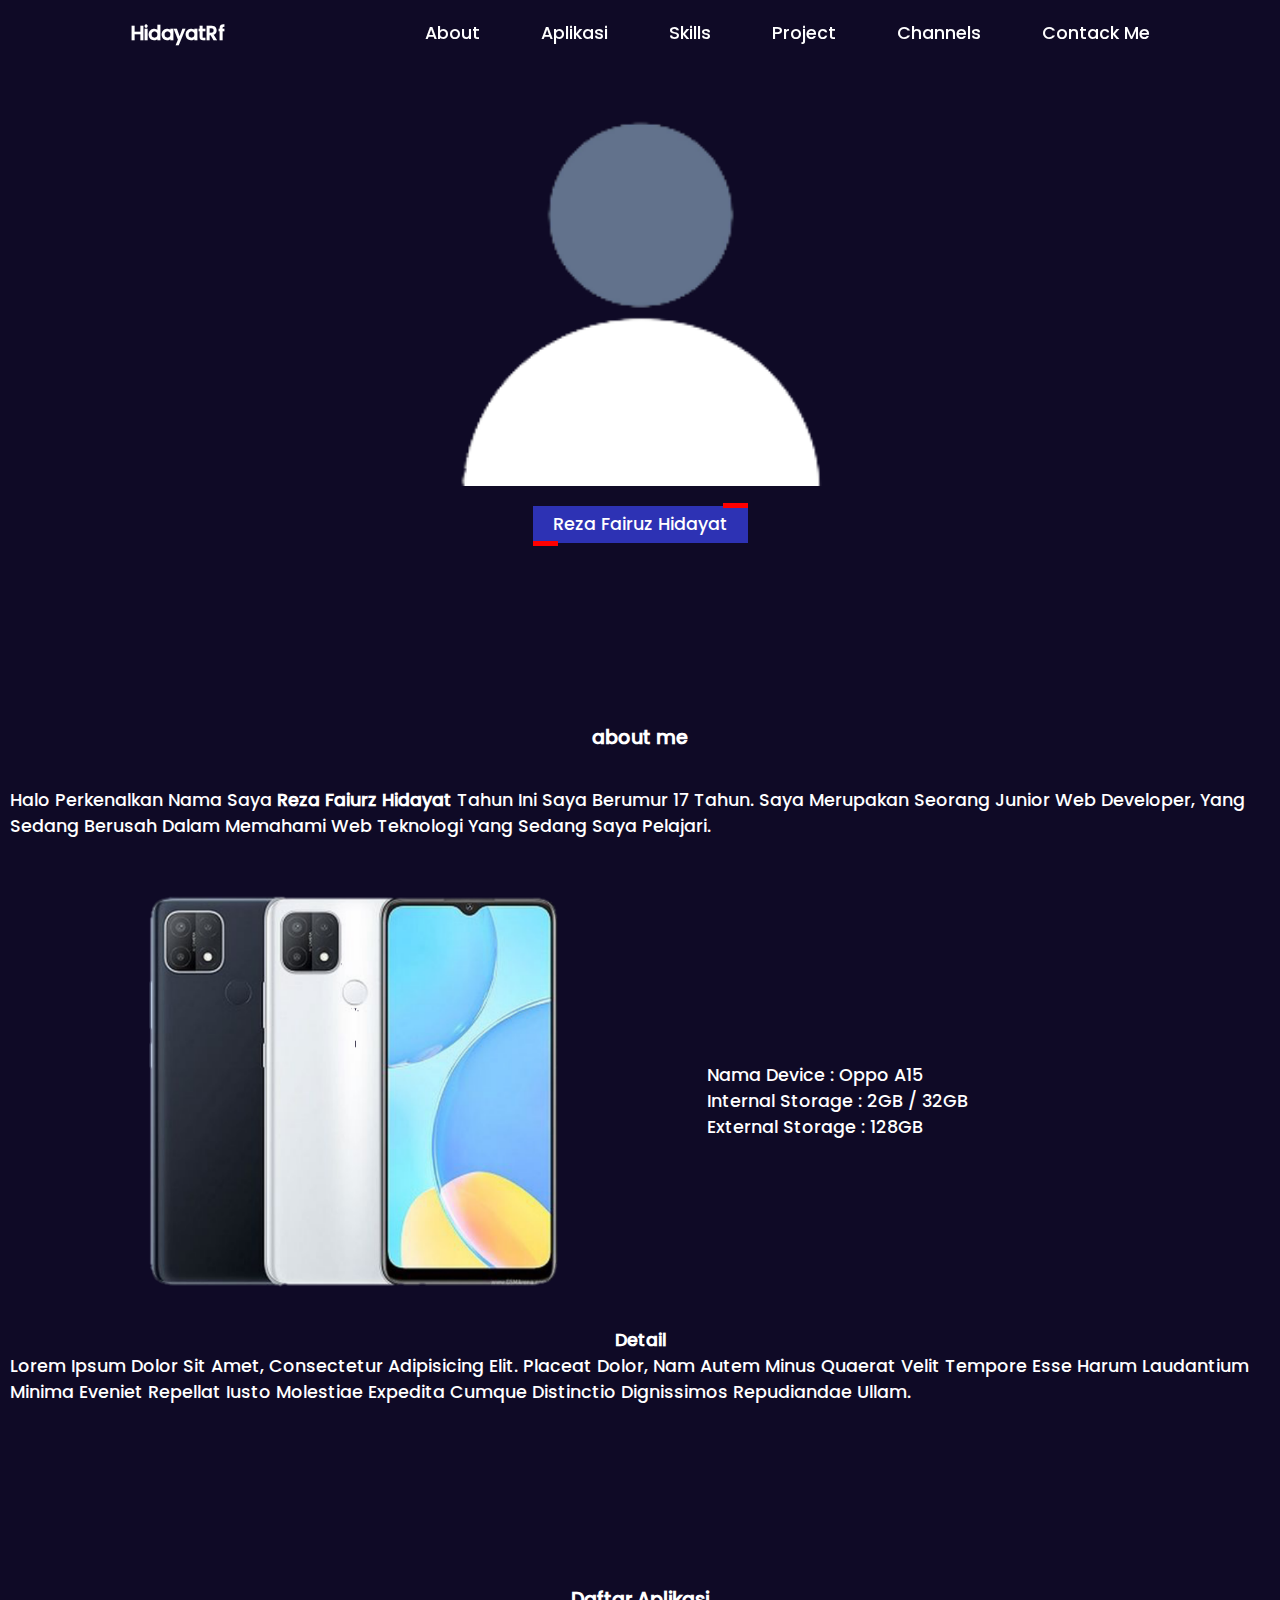
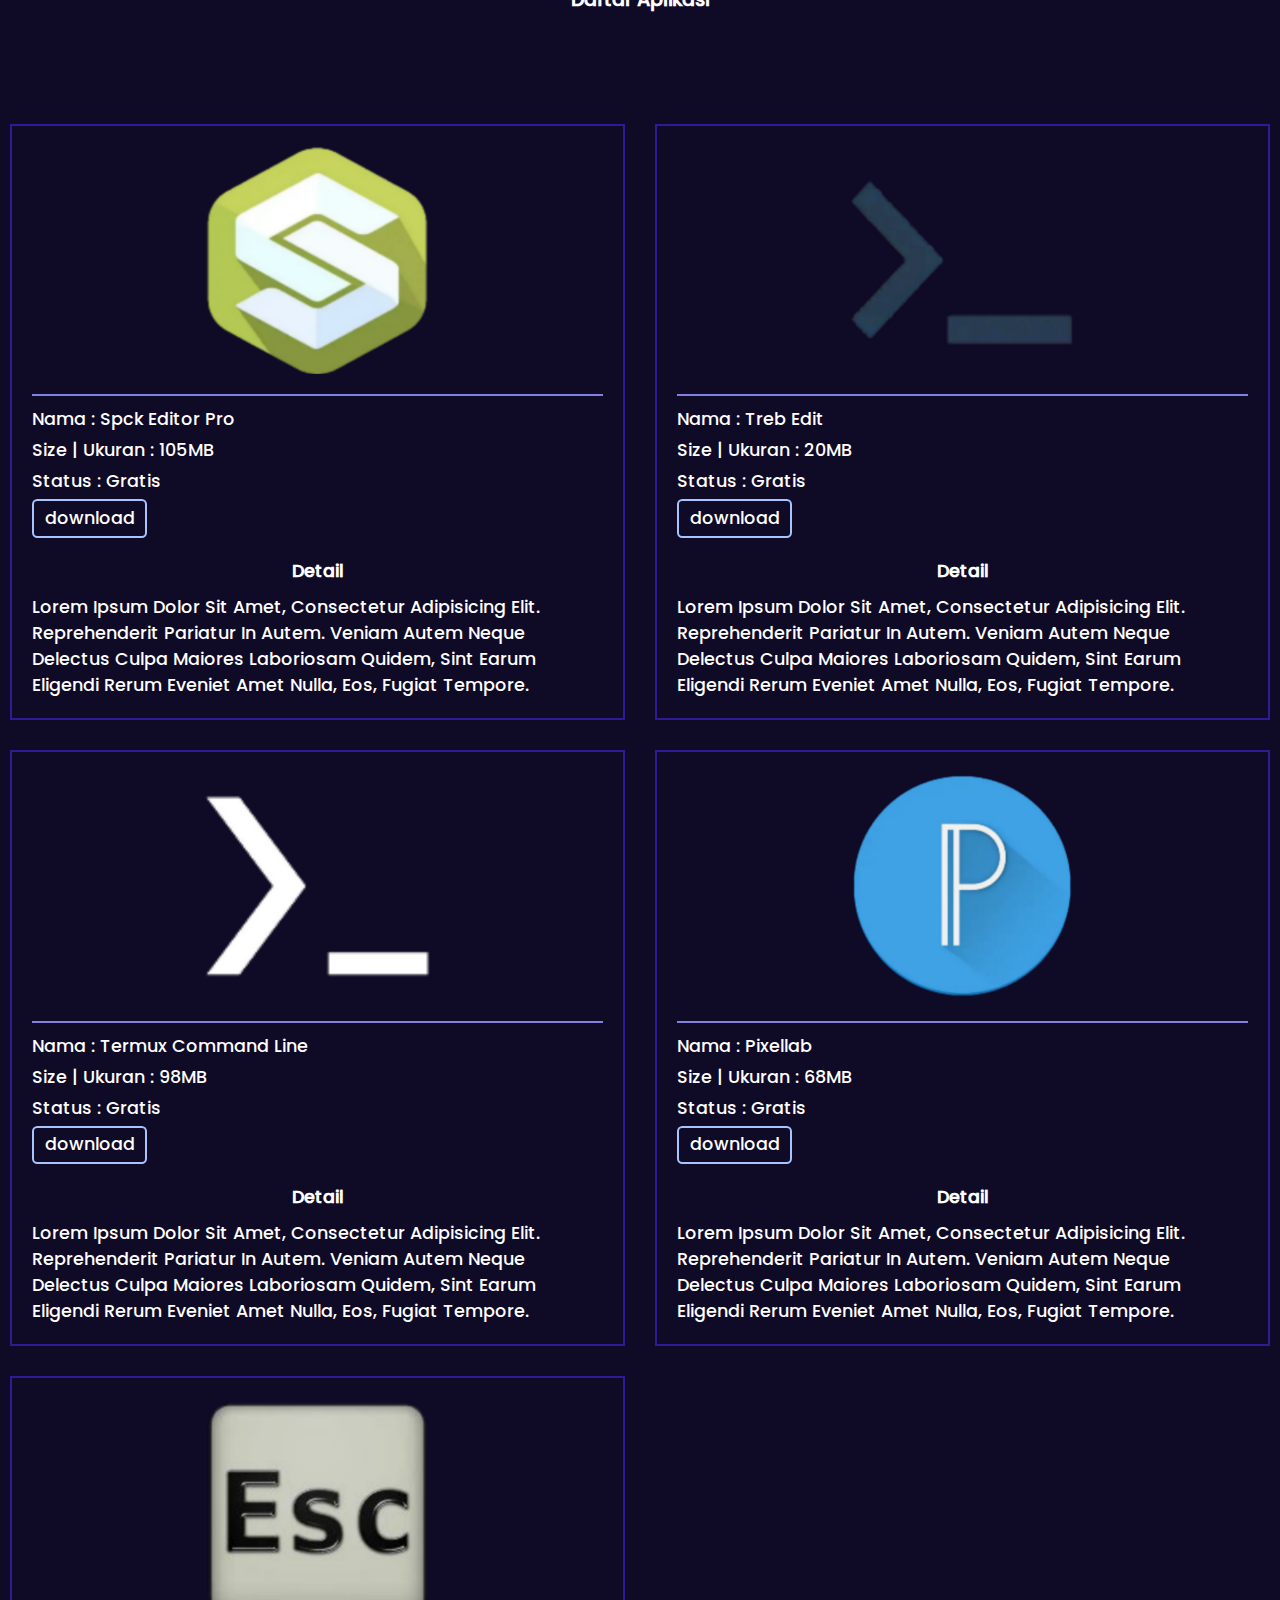
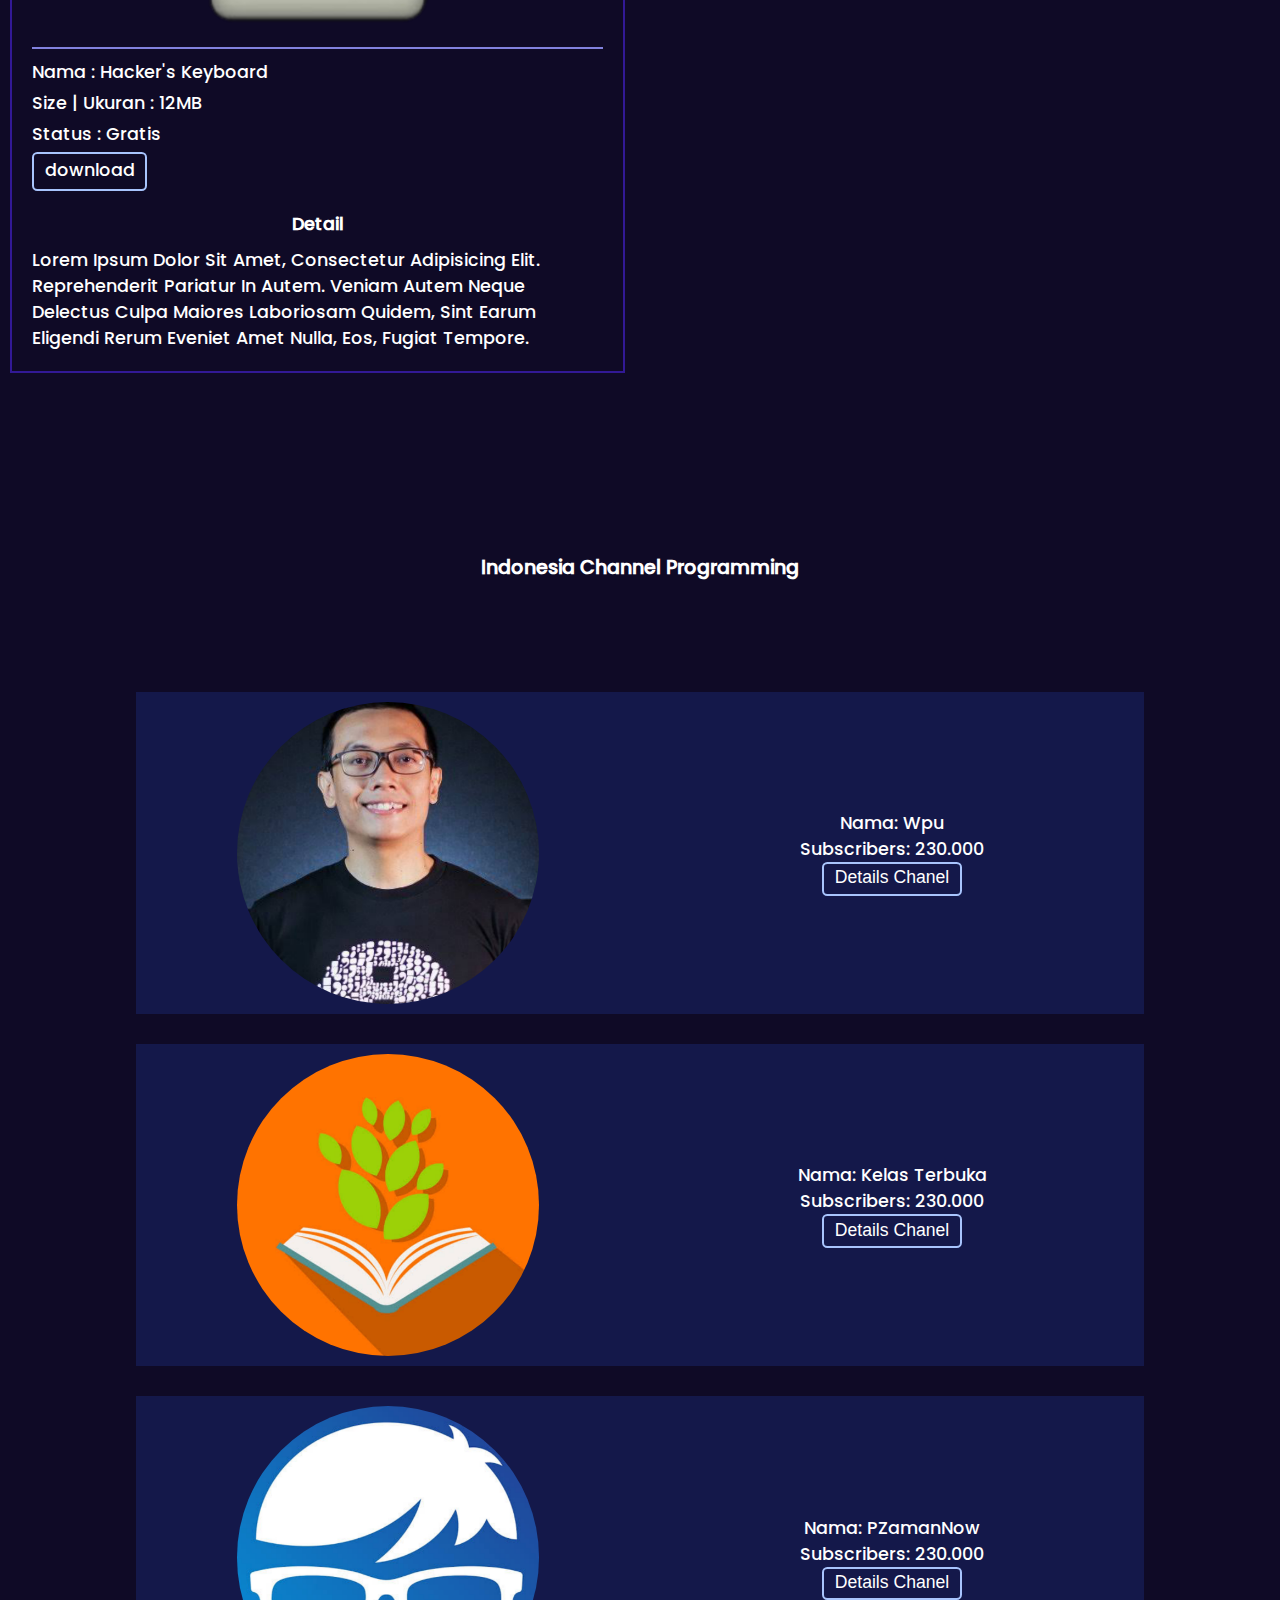
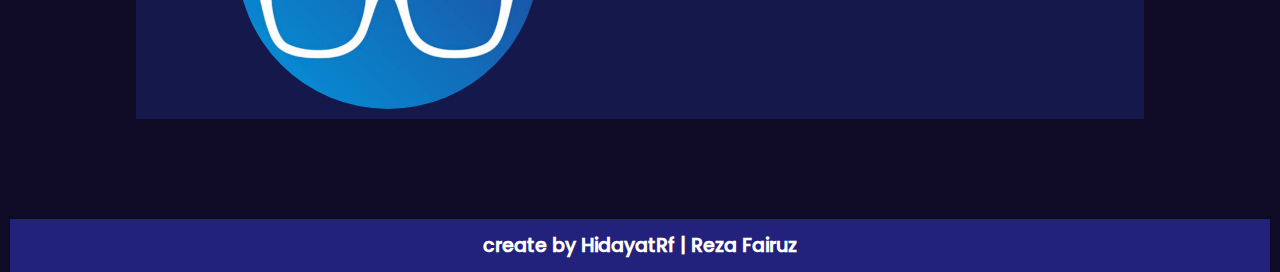
==== index.html @ e1826903 "menambahkan responsive hingga 2300px" ====
<!DOCTYPE html>
<html>

<head>
	<meta charset="UTF-8">
	<meta name="viewport" content="width=device-width, initial-scale=1">

	<!-- custom css -->
	<link rel="stylesheet" href="./assets/css/style.css">
	<link rel="stylesheet" href="./assets/css/reuseClass.css">
	<link rel="stylesheet" href="./assets/css/font.css">
	<link rel="stylesheet" href="./assets/css/screen.css">
	
	<title>HidayatRf</title>
</head>

<body>

	<div class="container">
		<!-- navbar -->
		<nav>
			<h3 class="capital">hidayatRf</h3>
			<button type="submit" class="btn">X</button>
			<ul class="navlink">
				<li><a href="#about" class="link capital">about</a></li>
				<li><a href="#aplikasi" class="link capital">aplikasi</a></li>
				<li><a href="#skills" class="link capital">skills</a></li>
				<li><a href="#none" class="link capital">project</a></li>
				<li><a href="#channels" class="link capital">channels</a></li>
				<li><a href="contack-me.html" class="link capital">contack me</a></li>
				<li><button class="btn capital" type="submit">X</button></li>
			</ul>
		</nav>
		<!-- akhir navbar-->

		<!-- header -->
		<header clasa="wrapper_container">
			<img src="./assets/image/profil.png" alt="" class="gambar">
			<p class="capital">reza fairuz hidayat</p>
		</header>
		<!-- akhir header-->

		<!-- about -->
		<section id="about" class="about wrapper_container">
			<h3>about me</h3>
			<p class="capital">
				halo perkenalkan nama saya <b>reza faiurz hidayat</b>
				tahun ini saya berumur 17 tahun.
				saya merupakan seorang junior
				web developer, yang sedang berusah
				dalam memahami web teknologi yang sedang
				saya pelajari.
			</p>
			<div class="content">
				<img src="./assets/image/Device.png" alt="" class="gambar">
				<div class="info info-device">
					<p class="capital">
						nama device : oppo a15
					</p>
					<p class="capital">
						internal storage : 2GB / 32GB
					</p>
					<p class="capital">
						external storage : 128GB
					</p>
				</div>
				<div class="details detail-device">
					<h4 class="capital">detail</h4>
					<p class="capital detail">
						Lorem ipsum dolor sit amet, consectetur adipisicing
						elit. Placeat dolor, nam autem minus quaerat velit tempore
						esse harum laudantium minima eveniet repellat iusto molestiae
						expedita cumque distinctio dignissimos repudiandae ullam.
					</p>
				</div>
			</div>

		</section>
		<!-- akhid about -->

		<!-- aplikasi -->
		<section id="aplikasi" class="aplikasi wrapper_container">
			<h3 class="capital">
				daftar aplikasi
			</h3>
			<div class="contents wrapper_container">
				<div class="wrapper">
					<img src="./assets/image/aplikasions/spck.png" alt="" class="gambar">
					<div class="info info-aplikasi">
						<p class="capital">nama : spck editor pro</p>
						<p class="capital">size | ukuran : 105MB</p>
						<p class="capital">status : gratis</p>
						<a href="#none" class="link btn">download</a>
					</div>
					<div class="details detail-aplikasi">
						<h4 class="capital">detail</h4>
						<p class="capital detail">
							Lorem ipsum dolor sit amet, consectetur adipisicing elit. Reprehenderit
							pariatur in autem. Veniam autem neque delectus culpa maiores laboriosam
							quidem, sint earum eligendi rerum eveniet amet nulla, eos, fugiat tempore.
						</p>
					</div>
				</div>
				<div class="wrapper">
					<img src="./assets/image/aplikasions/treb.png" alt="" class="gambar">
					<div class="info info-aplikasi">
						<p class="capital">nama : treb edit</p>
						<p class="capital">size | ukuran : 20MB</p>
						<p class="capital">status : gratis</p>
						<a href="#none" class="link btn">download</a>
					</div>
					<div class="details detail-aplikasi">
						<h4 class="capital">detail</h4>
						<p class="capital detail">
							Lorem ipsum dolor sit amet, consectetur adipisicing elit. Reprehenderit
							pariatur in autem. Veniam autem neque delectus culpa maiores laboriosam
							quidem, sint earum eligendi rerum eveniet amet nulla, eos, fugiat tempore.
						</p>
					</div>
				</div>
				<div class="wrapper">
					<img src="./assets/image/aplikasions/termux.png" alt="" class="gambar">
					<div class="info info-aplikasi">
						<p class="capital">nama : termux command line</p>
						<p class="capital">size | ukuran : 98MB</p>
						<p class="capital">status : gratis</p>
						<a href="#none" class="link btn">download</a>
					</div>
					<div class="details detail-aplikasi">
						<h4 class="capital">detail</h4>
						<p class="capital detail">
							Lorem ipsum dolor sit amet, consectetur adipisicing elit. Reprehenderit
							pariatur in autem. Veniam autem neque delectus culpa maiores laboriosam
							quidem, sint earum eligendi rerum eveniet amet nulla, eos, fugiat tempore.
						</p>
					</div>
				</div>
				<div class="wrapper">
					<img src="./assets/image/aplikasions/pixellab.png" alt="" class="gambar">
					<div class="info info-aplikasi">
						<p class="capital">nama : pixellab</p>
						<p class="capital">size | ukuran : 68MB</p>
						<p class="capital">status : gratis</p>
						<a href="#none" class="link btn">download</a>
					</div>
					<div class="details detail-aplikasi">
						<h4 class="capital">detail</h4>
						<p class="capital detail">
							Lorem ipsum dolor sit amet, consectetur adipisicing elit. Reprehenderit
							pariatur in autem. Veniam autem neque delectus culpa maiores laboriosam
							quidem, sint earum eligendi rerum eveniet amet nulla, eos, fugiat tempore.
						</p>
					</div>
				</div>
				<div class="wrapper">
					<img src="./assets/image/aplikasions/key.png" alt="" class="gambar">
					<div class="info info-aplikasi">
						<p class="capital">nama : hacker's keyboard</p>
						<p class="capital">size | ukuran : 12MB</p>
						<p class="capital">status : gratis</p>
						<a href="#none" class="link btn">download</a>
					</div>
					<div class="details detail-aplikasi">
						<h4 class="capital">detail</h4>
						<p class="capital detail">
							Lorem ipsum dolor sit amet, consectetur adipisicing elit. Reprehenderit
							pariatur in autem. Veniam autem neque delectus culpa maiores laboriosam
							quidem, sint earum eligendi rerum eveniet amet nulla, eos, fugiat tempore.
						</p>
					</div>
				</div>
			</div>
		</section>
		<!-- akhir aplikasi -->
  
  <!--
    masih dalam pengembangan
		<section id="skills" class="skills wrapper_container">
			<h4 class="capital">my skills</h4>
			<h5 class="capital">web developer</h5>
			<div class="contents">
				<div class="wrapper">
					<img src="./assets/image/skils/html.png" alt="" class="gambar">
				</div>
				<div class="wrapper">
					<img src="./assets/image/skils/css.png" alt="" class="gambar">
				</div>
				<div class="wrapper">
					<img src="./assets/image/skils/js.png" alt="" class="gambar">
				</div>
			</div>
		</section>
    -->
		<!-- channels -->
		<section id="channels" class="channels wrapper_container">
			<h3 class="capital">indonesia channel programming</h3>
			<div class="contents wrapper_container">
				<div class="wrapper">
					<div class="wrapper-gambar">
						<img src="./assets/image/wpu.jpg" alt="" class="gambar rounded-img">
					</div>
					<div class="info info-channel">
						<p class="capital">nama: wpu</p>
						<p class="capital">subscribers: 230.000</p>
						<button data-id="wpu" type="submit" class="btn detail-channel capital">
							details chanel
						</button>
					</div>
				</div>
				<div class="wrapper">
					<div class="wrapper-gambar">
						<img src="./assets/image/kelasTerbuka.jpg" alt="" class="gambar rounded-img">
					</div>
					<div class="info info-channel">
						<p class="capital">nama: kelas terbuka</p>
						<p class="capital">subscribers: 230.000</p>
						<button data-id="kelasTerbuka" type="submit" class="btn detail-channel capital">
							details chanel
						</button>
					</div>
				</div>
				<div class="wrapper">
					<div class="wrapper-gambar">
						<img src="./assets/image/p-z-m-n.jpg" alt="" class="gambar rounded-img">
					</div>
					<div class="info info-channel">
						<p class="capital">nama: pZamanNow</p>
						<p class="capital">subscribers: 230.000</p>
						<button data-id="pZamanNow" type="submit" class="btn detail-channel capital">
							details chanel
						</button>
					</div>
			</div>
		</section>
		<!-- akhir channels -->

		<!-- modal channel -->
		<section class="modal-channel">
			<div data-id="wpu" class="wrapper wrapper_container">
				<img src="./assets/image/wpu.jpg" alt="" class="gambar rounded-img">
				<div class="info info-channel">
					<p class="capital">web programming unpas</p>
					<p class="capital">230.000 subscribers</p>
				</div>
				<div class="media">
					<a href="#none"><i class="fa-brands fa-youtube"></i></a>
					<a href="#none"><i class="fa-brands fa-instagram"></i></a>
					<a href="#none"><i class="fa-brands fa-discord"></i></a>
					<a href="#none"><i class="fa-brands fa-twitter"></i></a>
				</div>
				<div class="detail detail-channel">
				 <p>
					  Lorem ipsum dolor sit amet, consectetur adipisicing elit.
					  Totam facilis provident officiis, magni, dignissimos tempora
					  ad quas temporibus architecto culpa aliquid accusantium! Ad,
					  dignissimos pariatur temporibus perspiciatis nostrum aspernatur fugit!
				  </p>
				</div>
				<button class="btn close">close</button>
			</div>
			<div data-id="pZamanNow" class="wrapper wrapper_container">
				<img src="./assets/image/p-z-m-n.jpg" alt="" class="gambar rounded-img">
				<div class="info info-channel">
					<p class="capital">programmer zaman now</p>
					<p class="capital">180.000 subscribers</p>
				</div>
				<div class="media">
					<a href="#none"><i class="fa-brands fa-youtube"></i></a>
					<a href="#none"><i class="fa-brands fa-instagram"></i></a>
					<a href="#none"><i class="fa-brands fa-discord"></i></a>
					<a href="#none"><i class="fa-brands fa-twitter"></i></a>
				</div>
				<div class="detail detail-channel">
        <p>
					  Lorem ipsum dolor sit amet, consectetur adipisicing elit.
					  Totam facilis provident officiis, magni, dignissimos tempora
					  ad quas temporibus architecto culpa aliquid accusantium! Ad,
					  dignissimos pariatur temporibus perspiciatis nostrum aspernatur fugit!
				    tur fugit!
				 </p>
				</div>
				<button class="btn close">close</button>
			</div>
			<div data-id="kelasTerbuka" class="wrapper wrapper_container">
				<img src="./assets/image/kelasTerbuka.jpg" alt="" class="gambar rounded-img">
				<div class="info info-channel">
					<p class="capital">kelas terbuka</p>
					<p class="capital">180.000 subscribers</p>
				</div>
				<div class="media">
					<a href="#none"><i class="fa-brands fa-youtube"></i></a>
					<a href="#none"><i class="fa-brands fa-instagram"></i></a>
					<a href="#none"><i class="fa-brands fa-discord"></i></a>
					<a href="#none"><i class="fa-brands fa-twitter"></i></a>
				</div>
				<div class="detail detail-channel">
					<p>
					  Lorem ipsum dolor sit amet, consectetur adipisicing elit.
					  Totam facilis provident officiis, magni, dignissimos tempora
					  ad quas temporibus architecto culpa aliquid accusantium! Ad,
					  dignissimos pariatur temporibus perspiciatis nostrum aspernatur fugit!
				  </p>
				</div>
				<button class="btn close">close</button>
			</div>
		</section>
		<!-- akhir modal channel -->

		<!-- footer -->
    <footer>
     <h3>create by <span class="capital">HidayatRf | reza fairuz</span></h3>
    </footer>
		<!-- akhir footer -->
	</div>

	<script src="./all.js"></script>
	<script src="./main.js"></script>
</body>

</html>
---- assets/css/style.css ----
* {
 margin: 0;
 padding: 0;
 text-decoration: none;
 list-style: none;
 box-sizing: border-box;
 background-position: center;
 background-size: cover;
 background-color: transparent;
}

img {
 width: 100%;
 display: block;
}

a {
 color: #fff;
}

button {
 color: #fff;
}

/* akhir reset */

html,
body {
 color: #fff;
 scroll-behavior: smooth;
 font-family: "poppinsMedium";
 background-color: rgba(15,10,38,1);
}

.container {
 display: grid;
 row-gap: 100px;
 padding: 0 10px;
 position: relative;
}


/* wrapper_container */
.wrapper_container {
 display: grid;
 justify-items: center;
 row-gap: 30px;
 padding-top: 5em;
}

/* akhir wrapper_container */

/* nav */
nav {
 width: 100%;
 display: grid;
 grid-template-columns: 1fr 1fr;
 align-items: center;
 justify-items: center;
 padding: 10px 0;
 justify-items: center;
 position: fixed;
 left: 0;
 z-index: 999;
 transition: .3s;
}

nav.navClass {
 background-color: rgba(30,40,100,1);
 box-shadow: 0 0 20px rgba(255,255,255,.1);
}

nav .navlink {
 width: 300px;
 position: absolute;
 top: -800px;
 background: linear-gradient(to bottom right,
    rgba(30, 20, 135, 1), 
    rgb(30, 20, 135, .4));
 display: flex;
 flex-direction: column;
 align-items: center;
 padding: 10px 0;
 height: 400px;
 justify-content: space-around;
 border-radius: .30em;
 transition: .3s;
}
/* akhir nav */

/* header */
header {
 display: grid;
 row-gap: 20px;
 justify-items: center;
 margin-top: 45px;
}

header .gambar {
 width: 45%;
}

header p {
 padding: 5px 20px 6px;
 background-color: rgba(45, 50, 180, 1);
 position: relative;
}

header p::before {
 content: '';
 width: 25px;
 height: 5px;
 display: block;
 position: absolute;
 top: -3px;
 right: 0;
 background-color: red;
}

header p::after {
 content: '';
 width: 25px;
 height: 5px;
 display: block;
 position: absolute;
 bottom: -3px;
 left: 0;
 background-color: red;
}
/* akhir header */

/* about */
.about {
 row-gap: 35px;
}

.about .content {
 display: grid;
 grid-template-areas: 
   'gambar info-device'
   'detail-device detail-device';
 align-items: center;
 justify-items: center; 
}

.about .content .gambar {
 grid-area: gambar;
}

.about .content .info-device {
 grid-area: info-device;
}

.about .content .detail-device {
 display: grid;
 justify-items: center;
 grid-area: detail-device;
}
/* akhir about */

/* aplikasi */
.aplikasi .contents .wrapper {
 display: grid;
 row-gap: 20px;
 padding: 20px;
 border: 2px solid rgba(50, 25, 150, 1);
}

.aplikasi .contents .wrapper .gambar {
 width: 65%;
 margin: 0 auto;
}

.aplikasi .contents .wrapper .info-aplikasi {
 display: grid;
 row-gap: 5px;
 justify-items: start;
 padding-top: 10px;
 border-top: 2px solid rgba(130,130,222,1);
}

.aplikasi .contents .wrapper .detail-aplikasi {
 display: grid;
 row-gap: 10px;
 justify-items: center;
}
/* akhir aplikasi */

/* skills */
.skills {
 display: grid;
 grid-template-areas: 
   'leftText rightText'
   'contents contents';
 justify-items: center;
}

.skills h4 {
 grid-area: leftText;
}

.skills h5 {
 grid-area: rightText;
 border-bottom: 2px solid rgba(50, 65, 120, 1);
}

.skills .contents {
 display: grid;
 row-gap: 30px;
 justify-items: center;
 grid-template-columns: repeat(auto-fit, minmax(200px, 1fr));
 grid-area: contents;
}

.skills .contents .wrapper {
	width: 85%;
}
/* akhir skills */

/* channels */

.channels .contents .wrapper {
 display: grid;
 padding: 10px 0;
 justify-items: center;
 align-items: center;
 text-align: center;
 background-color: rgba(20, 24, 74, 1);
}

.channels .contents .wrapper .wrapper-gambar{
 width: 35%;
 margin: auto;
}

/* akhir channel */



/* modal channel */
.modal-channel {
 display: none;
 height: 100vh;
 width: 100%;
 position: fixed;
 align-items: center;
 top: 0;
 left: 0;
}

.modal-channel .wrapper {
 display: none;
 padding: 10px 15px;
 justify-items: center;
 border-radius: 5px;
 background: linear-gradient(to top, 
  rgba(35, 24, 125, 1), 
  rgba(35, 24, 65, .2));
 border: 2px solid rgba(60, 55, 122, 1);
}


.modal-channel .wrapper .gambar {
  width: 45%;
  margin: 0 auto;
}
/* akhir modal channel */


footer {
 width: 100%;
 padding: 12px 0;
 display: grid;
 justify-items: center;
 background-color: rgba(34, 33, 124, 1);
}

footer h3 {
 
}
---- assets/css/reuseClass.css ----
.capital {
	text-transform: capitalize;
}


.btn {
	padding: .20em .60em .30em;
	border-radius: .30em;
	border: 2px solid rgba(168, 196, 253, 1);
}

.rounded-img {
	border-radius: 100%;
}
---- assets/css/font.css ----
@font-face {
	font-family: "interRegu";
	src: url("../font/Inter-Regular.ttf") format("truetype");
}

@font-face {
	font-family: "interMedium";
	src: url("../font/Inter-Medium.ttf") format("truetype");
}

@font-face {
	font-family: "poppinsMedium";
	src: url("../font/Poppins-Medium.ttf") format("truetype");
}

@font-face {
	font-family: "poppinsItalic";
	src: url("../font/Poppins-Italic.ttf") format("truetype");
}
---- assets/css/screen.css ----
@media (min-width: 600px) {
 
 h3 {
  
  font-size: 1.2rem;
 }
 
 h4 {
  font-size: 1.1rem;
 }
 
 p, 
 a,
 button {
  font-size: 1.1rem;
 }
 
 /* skills */
 .skills h4 {
  font-size: 1.2rem;
 }
 /* akhir skills */
 
 /* aplikasi */
  .aplikasi .contents .wrapper .gambar {
   width: 40%;
  }
 /* akhir aplikasi */
 
 /* channel */
  .channels .contents .wrapper {
   width: 95%;
   grid-template-columns: 1fr 1fr;
  }
  
  .channels .contents .wrapper .wrapper-gambar {
   width: 60%;
  }
  
  .channels .contents .wrapper .info-channel{
   width: 80%;
  }
 /* akhir channel */
 
 /* modal channel */
 .modal-channel .wrapper .gambar {
  width: 40%;
 }
 /* akhir modal channel */
}


@media (min-width: 768px) {
 nav {
  grid-template-columns: .5fr 1.3fr;
 }
 
 nav .btn {
  display: none;
 }
 
 nav .navlink {
  width: 85%;
  height: 100%;
  position: static;
  flex-direction: row;
  background: transparent;
  justify-content: space-between;
 }
 
 .about .content .gambar {
  width: 65%;
 }
 
 .about .content .info-device {
  justify-self: start;
 }
}



@media (min-width: 980px) {
 /* header */
 header .gambar {
  width: 35%;
 }
 /* akhir header */
 
 /* about */
 .about .content .gambar {
  width: 65%;
 }
 /* akhir about */
 
 /* aplikasi */
 .aplikasi .contents {
  gap: 30px;
  grid-template-columns: 1fr 1fr;
 }
 /* akhir aplikasi */
 
 .channels .contents .wrapper {
  width: 80%;
 }
 
 /* modal channel */
 .modal-channel .wrapper {
  width: 90%;
  margin: 0 auto;
  grid-template-areas: 
    "gambar detail-channel"
    "info-channel media"
    "close close";
  justify-content: space-around;
  justify-items: center;
  align-items: center;
 }
 
 .modal-channel .wrapper .gambar {
  grid-area: gambar;
  width: 40%;
 }
 
 .modal-channel .wrapper .info-channel {
  grid-area: info-channel;
  text-align: center;
  width: 60%;
 }
 
 .modal-channel .wrapper .detail-channel {
  grid-area: detail-channel;
  width: 90%;
 }
 
 .modal-channel .wrapper .media {
  width: 50%;
  grid-area: media;
 }
 
 .modal-channel .wrapper button {
  grid-area: close;
 }
 /* akhir modal channel */
}


@media (min-width: 1330px) {
 h3 {
  
  font-size: 1.4rem;
 }
 
 h4 {
  font-size: 1.45rem;
 }
  
 a,
 button {
  font-size: 1.1rem;
 }
 
 
 p {
  font-size: 1.25rem;
 }
 
 /* header */
 header .gambar {
  width: 30%;
  margin-top: 3em;
 }
 
 header p {
  font-size: 1.3rem;
 }
 /* akhir header */
 
 /* about */
 .about {
  padding: 5em 8em;
 }
 /* akhir about */
 
 /* aplikasi */
 .aplikasi .contents {
  grid-template-columns: 1fr;
 }
 
 .aplikasi .contents .wrapper {
  width: 85%;
  margin: 0 auto;
  grid-template-areas: 
    "gambar detail-aplikasi"
    "info-aplikasi detail-aplikasi";
  justify-items: center;
  justify-content: space-around;
  grid-temlate-columns: 1.1fr 1fr;
  align-items: center;
 }
 
 .aplikasi .contents .wrapper .gambar {
  width: 60%;
  grid-area: gambar;
 }
 
 .aplikasi .contents .wrapper .info-aplikasi {
  width: 70%;
  grid-area: info-aplikasi;
 }
 
 .aplikasi .contents .wrapper .detail-aplikasi {
  width: 90%;
  grid-area: detail-aplikasi;
 }
 
 .aplikasi .contents .wrapper .detail-aplikasi h3 {
  margin-bottom: 10px;
 }
 /* akhir aplikasi */
 
 /* channel */
 .channels .contents .wrapper .wrapper-gambar {
  width: 45%;
 }
 /* akhir channel */
}



@media (min-width: 1880px) {
 h3 {
  font-size: 2rem;
 }
 
 h4 {
  font-size: 1.99rem;
 }
 
 p {
  font-size: 1.60rem;
 }
 
 a {
  font-size: 1.66rem;
 }
 
 button {
  font-size: 1.4rem;
 }
 
 /* header */
 header .gambar {
  width: 30%;
 }
 
 header p {
  font-size: 2rem;
 }
 /* akhir header */
 
 /* about */
 .about {
   padding: 0 10em;
 }
 
 .about .gambar {
  width: 30%;
 }
 
 .about .content {
  align-items: center;
  grid-template-areas: "gambar info-device" "gambar detail-device";
 }
 /* akhir about */
 
 /* aplikasi */
 .aplikasi .contents {
  grid-template-columns: 2fr 2fr;
  align-items: center;
 }
 
 .aplikasi .contents .wrapper {
  width: 100%;
  grid-template-areas: 
    "gambar info-aplikasi"
    'detail-aplikasi detail-aplikasi';
 }
 
 .aplikasi .contents .wrapper .info-aplikasi {
  border: none;
 }
 
 .aplikasi .contents .wrapper .detail-aplikasi {
  width: 95%;
  border-top: 2px solid rgba(45, 30, 102, 1);
 }
 /* akhir aplikasi */
 
 /* channels */
 .channels .contents {
  grid-template-columns: 1fr 1fr;
 }
 /* akhir channels */
}
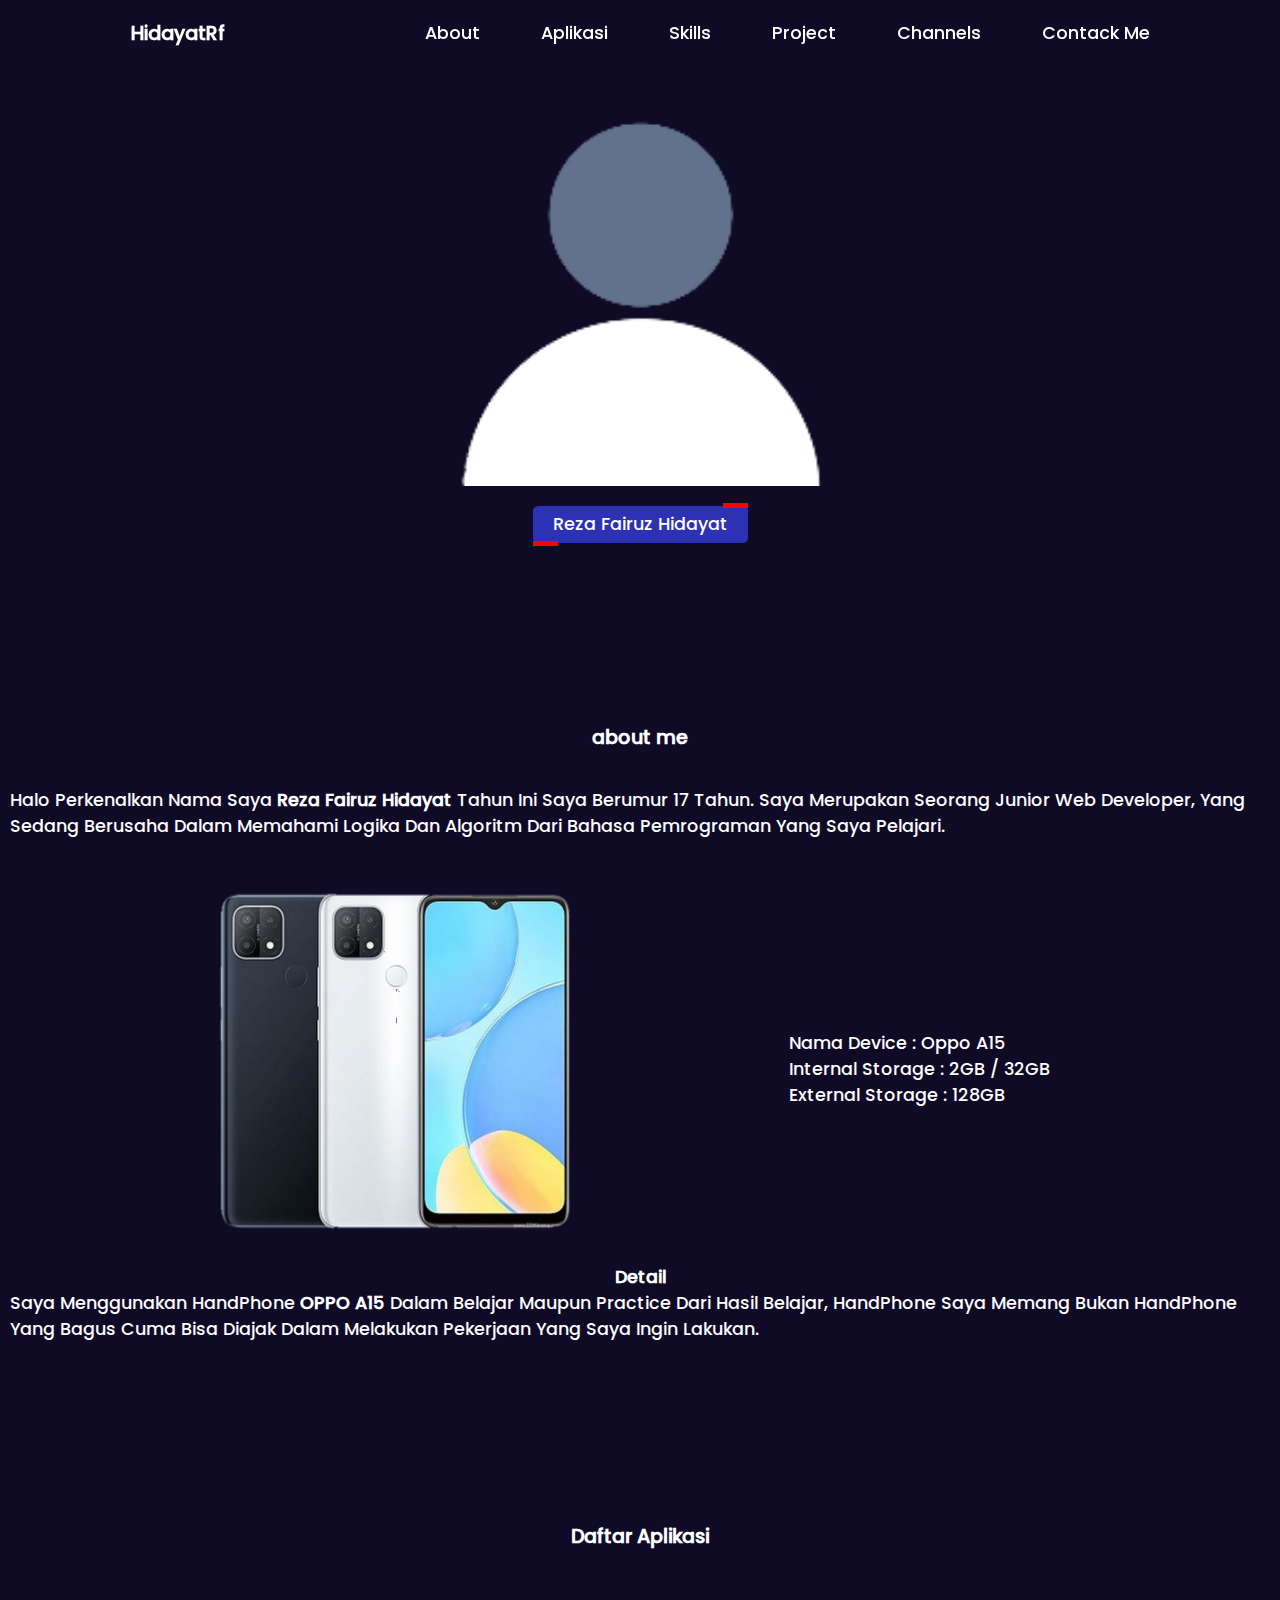
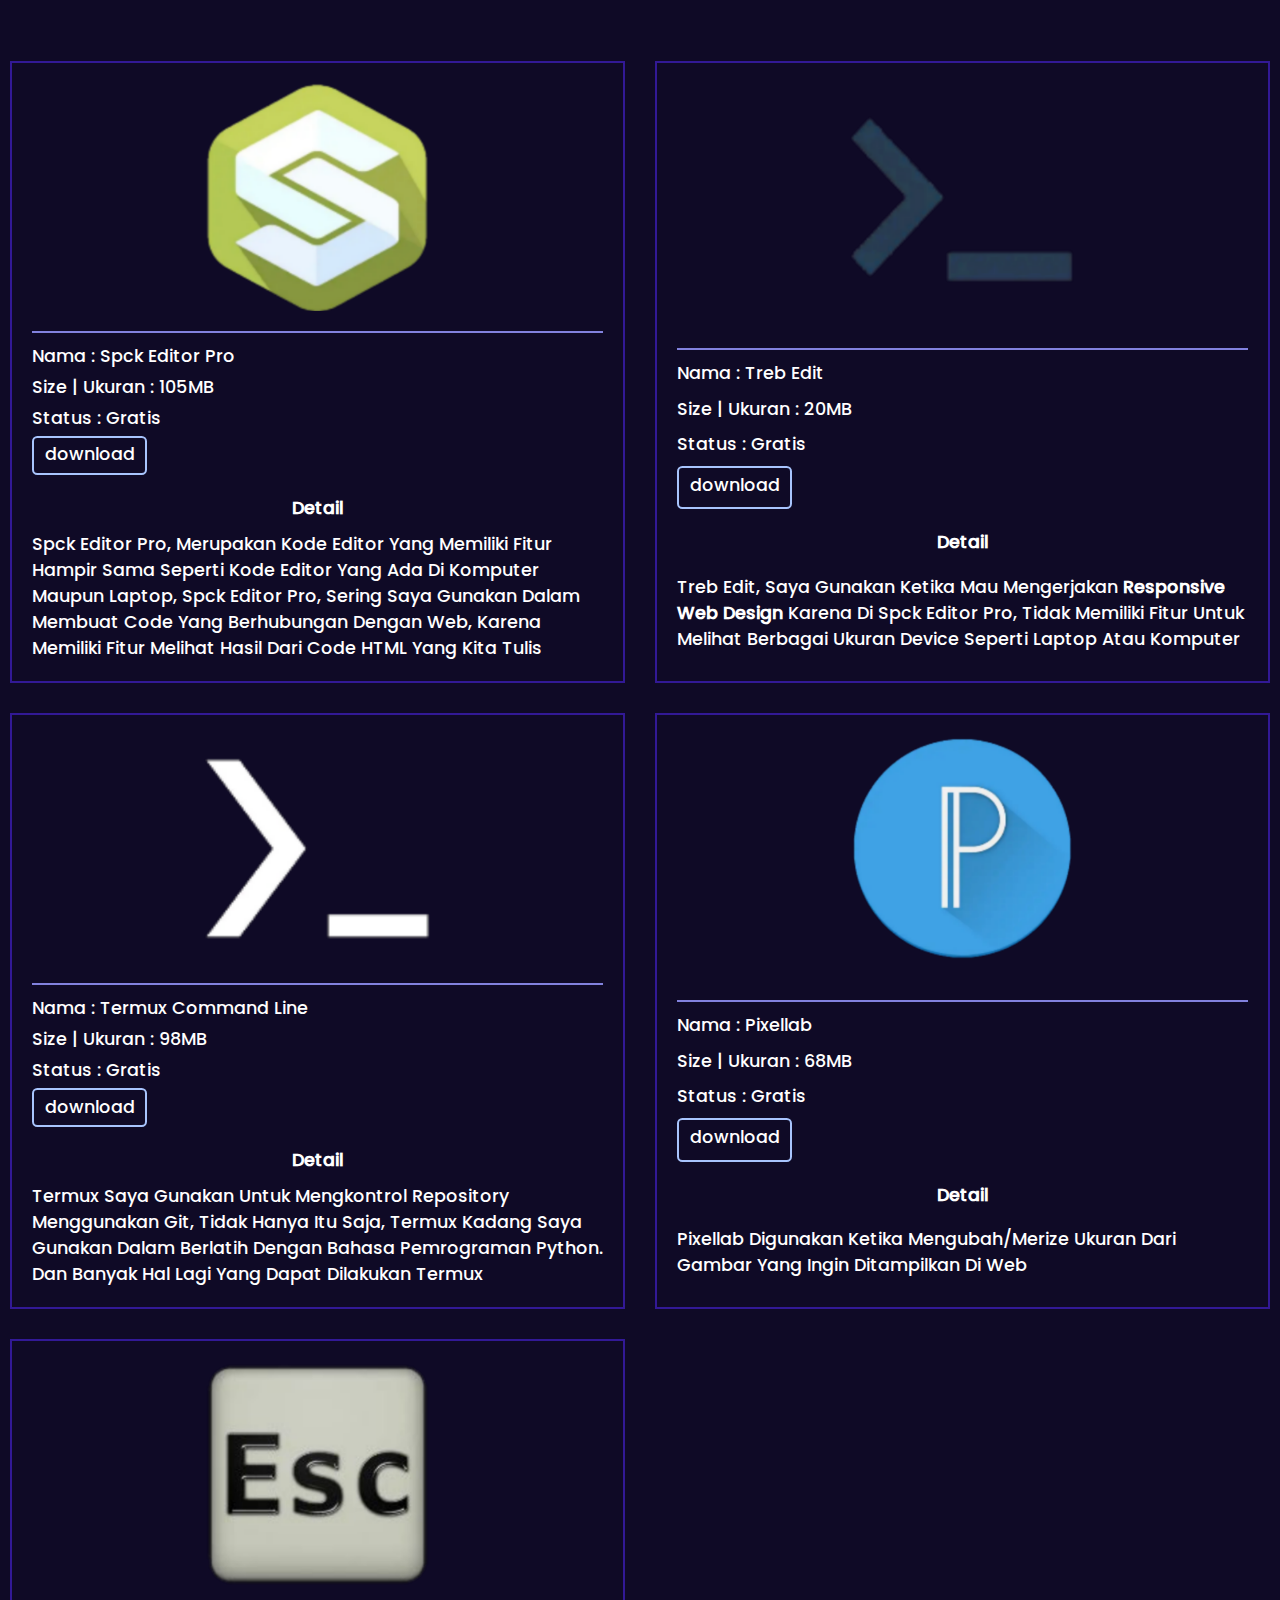
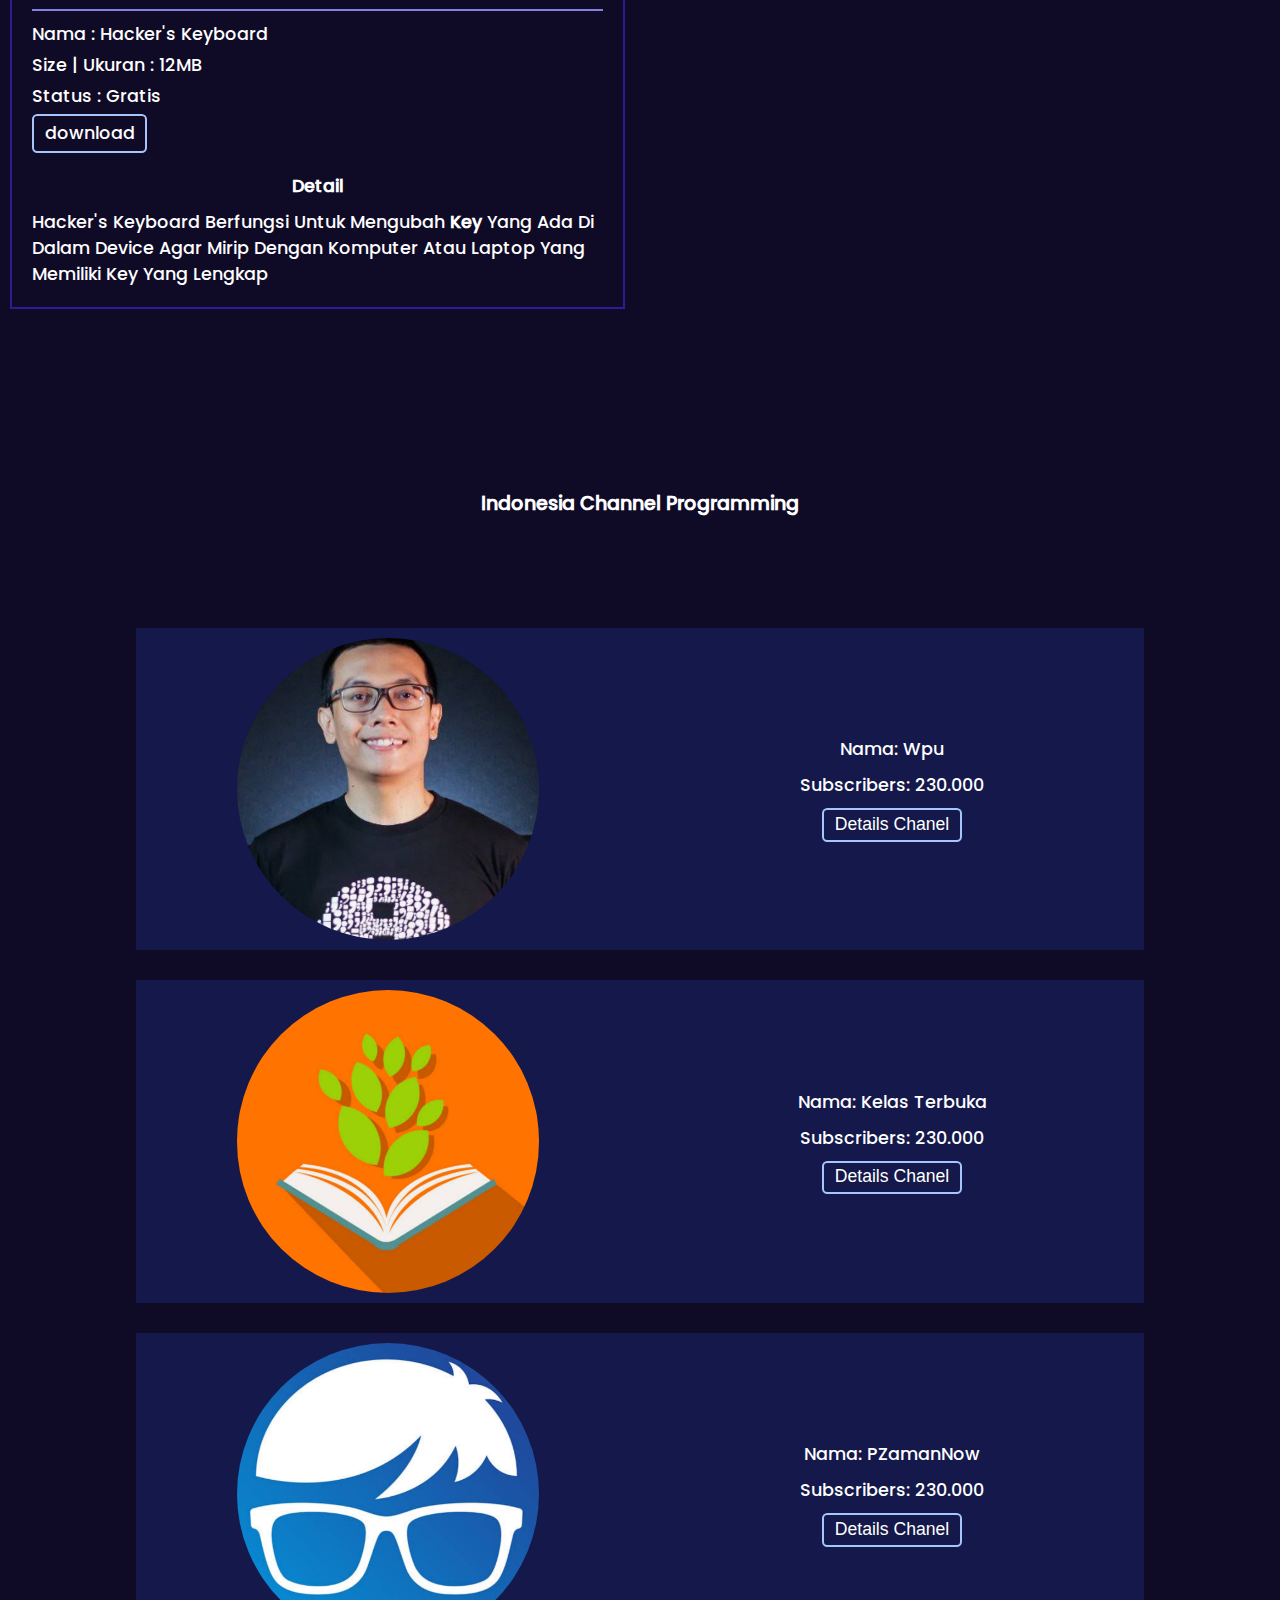
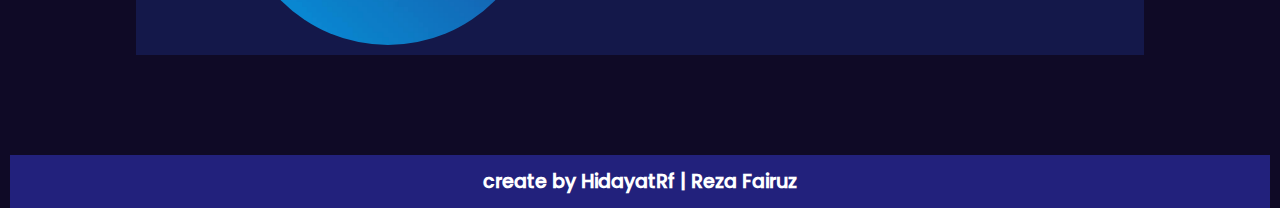
==== commit 5e9ff616: "mengubah speling content pada web" ====
--- a/index.html
+++ b/index.html
@@ -44,12 +44,12 @@
 		<section id="about" class="about wrapper_container">
 			<h3>about me</h3>
 			<p class="capital">
-				halo perkenalkan nama saya <b>reza faiurz hidayat</b>
+				halo perkenalkan nama saya <b>reza fairuz hidayat</b>
 				tahun ini saya berumur 17 tahun.
 				saya merupakan seorang junior
-				web developer, yang sedang berusah
-				dalam memahami web teknologi yang sedang
-				saya pelajari.
+				web developer, yang sedang berusaha
+				dalam memahami logika dan algoritm dari bahasa pemrograman yang saya pelajari.
+				
 			</p>
 			<div class="content">
 				<img src="./assets/image/Device.png" alt="" class="gambar">
@@ -67,10 +67,9 @@
 				<div class="details detail-device">
 					<h4 class="capital">detail</h4>
 					<p class="capital detail">
-						Lorem ipsum dolor sit amet, consectetur adipisicing
-						elit. Placeat dolor, nam autem minus quaerat velit tempore
-						esse harum laudantium minima eveniet repellat iusto molestiae
-						expedita cumque distinctio dignissimos repudiandae ullam.
+						saya menggunakan handPhone <strong>OPPO A15</strong> dalam belajar
+						maupun practice dari hasil belajar, handPhone saya memang bukan handPhone yang bagus
+						cuma bisa diajak dalam melakukan pekerjaan yang saya ingin lakukan.
 					</p>
 				</div>
 			</div>
@@ -95,9 +94,10 @@
 					<div class="details detail-aplikasi">
 						<h4 class="capital">detail</h4>
 						<p class="capital detail">
-							Lorem ipsum dolor sit amet, consectetur adipisicing elit. Reprehenderit
-							pariatur in autem. Veniam autem neque delectus culpa maiores laboriosam
-							quidem, sint earum eligendi rerum eveniet amet nulla, eos, fugiat tempore.
+							spck editor pro, merupakan kode editor yang memiliki fitur
+							hampir sama seperti kode editor yang ada di komputer maupun laptop,
+							spck editor pro, sering saya gunakan dalam membuat code yang berhubungan dengan 
+							web, karena memiliki fitur melihat hasil dari code HTML yang kita tulis
 						</p>
 					</div>
 				</div>
@@ -112,9 +112,9 @@
 					<div class="details detail-aplikasi">
 						<h4 class="capital">detail</h4>
 						<p class="capital detail">
-							Lorem ipsum dolor sit amet, consectetur adipisicing elit. Reprehenderit
-							pariatur in autem. Veniam autem neque delectus culpa maiores laboriosam
-							quidem, sint earum eligendi rerum eveniet amet nulla, eos, fugiat tempore.
+							treb edit, saya gunakan ketika mau mengerjakan <strong>responsive web design</strong>
+							karena di spck editor pro, tidak memiliki fitur untuk 
+							melihat berbagai ukuran device seperti laptop atau komputer
 						</p>
 					</div>
 				</div>
@@ -129,9 +129,9 @@
 					<div class="details detail-aplikasi">
 						<h4 class="capital">detail</h4>
 						<p class="capital detail">
-							Lorem ipsum dolor sit amet, consectetur adipisicing elit. Reprehenderit
-							pariatur in autem. Veniam autem neque delectus culpa maiores laboriosam
-							quidem, sint earum eligendi rerum eveniet amet nulla, eos, fugiat tempore.
+							termux saya gunakan untuk mengkontrol repository menggunakan git,
+							tidak hanya itu saja, termux kadang saya gunakan dalam berlatih dengan bahasa
+							pemrograman python. dan banyak hal lagi yang dapat dilakukan termux 
 						</p>
 					</div>
 				</div>
@@ -146,9 +146,8 @@
 					<div class="details detail-aplikasi">
 						<h4 class="capital">detail</h4>
 						<p class="capital detail">
-							Lorem ipsum dolor sit amet, consectetur adipisicing elit. Reprehenderit
-							pariatur in autem. Veniam autem neque delectus culpa maiores laboriosam
-							quidem, sint earum eligendi rerum eveniet amet nulla, eos, fugiat tempore.
+							pixellab digunakan ketika mengubah/merize ukuran dari gambar yang ingin 
+							ditampilkan di web
 						</p>
 					</div>
 				</div>
@@ -163,10 +162,9 @@
 					<div class="details detail-aplikasi">
 						<h4 class="capital">detail</h4>
 						<p class="capital detail">
-							Lorem ipsum dolor sit amet, consectetur adipisicing elit. Reprehenderit
-							pariatur in autem. Veniam autem neque delectus culpa maiores laboriosam
-							quidem, sint earum eligendi rerum eveniet amet nulla, eos, fugiat tempore.
-						</p>
+							hacker's keyboard berfungsi untuk mengubah <strong>key</strong> yang ada 
+							di dalam device agar mirip dengan komputer atau laptop yang memiliki key yang 
+							lengkap
 					</div>
 				</div>
 			</div>
@@ -191,6 +189,7 @@
 			</div>
 		</section>
     -->
+    
 		<!-- channels -->
 		<section id="channels" class="channels wrapper_container">
 			<h3 class="capital">indonesia channel programming</h3>
@@ -250,10 +249,10 @@
 				</div>
 				<div class="detail detail-channel">
 				 <p>
-					  Lorem ipsum dolor sit amet, consectetur adipisicing elit.
-					  Totam facilis provident officiis, magni, dignissimos tempora
-					  ad quas temporibus architecto culpa aliquid accusantium! Ad,
-					  dignissimos pariatur temporibus perspiciatis nostrum aspernatur fugit!
+				 	web programming unpas, dichannel ini kalian akan diajari dasar dalam pembuatan web
+				 	mulai dari dasar <strong>HTML, CSS, JAVASCRIPT</strong> sampai pada framework 
+				 	dan bahkan diajari juga dalam pengembangan
+				 	web jalur backend yang dimana berhubungan dengan basis data pada web tersebut
 				  </p>
 				</div>
 				<button class="btn close">close</button>
@@ -272,11 +271,11 @@
 				</div>
 				<div class="detail detail-channel">
         <p>
-					  Lorem ipsum dolor sit amet, consectetur adipisicing elit.
-					  Totam facilis provident officiis, magni, dignissimos tempora
-					  ad quas temporibus architecto culpa aliquid accusantium! Ad,
-					  dignissimos pariatur temporibus perspiciatis nostrum aspernatur fugit!
-				    tur fugit!
+        	di programmer zaman now kalian akan diberi materi tentang web developer
+        	tetapi lebih ke sisi backend atau bagian database, disina kalian akan diajari
+        	berbagai macam bahasa, seperti <strong>java, php, nodejs, javascript, golang</strong>
+        	tidak hanya materi tentang dasar dari bahasa tersebut, banyak vidio
+        	yang diuplod oleb programmer zaman now tentang cara interview kerja, tips and trik
 				 </p>
 				</div>
 				<button class="btn close">close</button>
@@ -295,10 +294,10 @@
 				</div>
 				<div class="detail detail-channel">
 					<p>
-					  Lorem ipsum dolor sit amet, consectetur adipisicing elit.
-					  Totam facilis provident officiis, magni, dignissimos tempora
-					  ad quas temporibus architecto culpa aliquid accusantium! Ad,
-					  dignissimos pariatur temporibus perspiciatis nostrum aspernatur fugit!
+						kelas terbuka, disini channel ini kalian akan
+						diajari dasar-dasar dari berbagai bahasa pemrograman seperti <strong>java, python dan cpp/c++</strong>
+						bahkan hingga konsep <strong>OOP</strong> atau object oriented programming,
+						atau dalam bahasa indonesia disebut pemprogtaman berorientasi objek
 				  </p>
 				</div>
 				<button class="btn close">close</button>
--- a/assets/css/style.css
+++ b/assets/css/style.css
@@ -84,7 +84,7 @@
  height: 400px;
  justify-content: space-around;
  border-radius: .30em;
- transition: .3s;
+ transition: .6s;
 }
 /* akhir nav */
 
@@ -102,6 +102,7 @@
 
 header p {
  padding: 5px 20px 6px;
+ border-radius: .30em;
  background-color: rgba(45, 50, 180, 1);
  position: relative;
 }
@@ -114,6 +115,11 @@
  position: absolute;
  top: -3px;
  right: 0;
+ animation-name: before;
+ animation-duration: 1s;
+ animation-timing-function: ease-in-out;
+ animation-iteration-count: infinite;
+ animation-direction: alternate;
  background-color: red;
 }
 
@@ -126,6 +132,43 @@
  bottom: -3px;
  left: 0;
  background-color: red;
+ animation-name: after;
+ animation-duration: 1s;
+ animation-timing-function: ease-in-out;
+ animation-iteration-count: infinite;
+ animation-direction: alternate;
+}
+
+@keyframes before {
+	0% {
+		right: 0;
+		opacity: 0;
+	}
+	
+	50% {
+		opacity: 1;
+	}
+	
+	100% {
+		right: 87%;
+		opacity: 0;
+	}
+}
+
+@keyframes after {
+	0% {
+		left: 0;
+		opacity: 0;
+	}
+	
+	50% {
+		opacity: 1;
+	}
+	
+	100% {
+		left: 90%;
+		opacity: 0;
+	}
 }
 /* akhir header */
 
@@ -149,6 +192,7 @@
 
 .about .content .info-device {
  grid-area: info-device;
+ font-size: .90rem;
 }
 
 .about .content .detail-device {
@@ -224,9 +268,16 @@
  padding: 10px 0;
  justify-items: center;
  align-items: center;
+ row-gap: 10px;
  text-align: center;
  background-color: rgba(20, 24, 74, 1);
 }
+
+.channels .contents .wrapper .info-channel {
+	display: grid;
+	row-gap: 5px;
+	justify-items: center;
+} 
 
 .channels .contents .wrapper .wrapper-gambar{
  width: 35%;
--- a/assets/css/screen.css
+++ b/assets/css/screen.css
@@ -1,314 +1,335 @@
 @media (min-width: 600px) {
- 
- h3 {
+
+	h3 {
+
+		font-size: 1.2rem;
+	}
+
+	h4 {
+		font-size: 1.1rem;
+	}
+
+	p,
+	a,
+	button {
+		font-size: 1.1rem;
+	}
+
+	/* skills */
+	.skills h4 {
+		font-size: 1.2rem;
+	}
+
+	/* akhir skills */
+
+	/* aplikasi */
+	.aplikasi .contents .wrapper .gambar {
+		width: 40%;
+	}
+
+	/* akhir aplikasi */
+
+	/* channel */
+	.channels .contents .wrapper {
+		width: 95%;
+		grid-template-columns: 1fr 1fr;
+	}
+
+	.channels .contents .wrapper .wrapper-gambar {
+		width: 60%;
+	}
   
-  font-size: 1.2rem;
- }
- 
- h4 {
-  font-size: 1.1rem;
- }
- 
- p, 
- a,
- button {
-  font-size: 1.1rem;
- }
- 
- /* skills */
- .skills h4 {
-  font-size: 1.2rem;
- }
- /* akhir skills */
- 
- /* aplikasi */
-  .aplikasi .contents .wrapper .gambar {
-   width: 40%;
-  }
- /* akhir aplikasi */
- 
- /* channel */
-  .channels .contents .wrapper {
-   width: 95%;
-   grid-template-columns: 1fr 1fr;
-  }
   
-  .channels .contents .wrapper .wrapper-gambar {
-   width: 60%;
-  }
+	.channels .contents .wrapper .info-channel {
+		width: 80%;
+		row-gap: 15px;
+	}
+
+	/* akhir channel */
+
+	/* modal channel */
+	.modal-channel .wrapper .gambar {
+		width: 40%;
+	}
+
+	/* akhir modal channel */
+}
+
+
+@media (min-width: 768px) {
+	nav {
+		grid-template-columns: .5fr 1.3fr;
+	}
+
+	nav .btn {
+		display: none;
+	}
+
+	nav .navlink {
+		width: 85%;
+		height: 100%;
+		position: static;
+		flex-direction: row;
+		background: transparent;
+		justify-content: space-between;
+	}
+
+	.about .content .gambar {
+		width: 65%;
+	}
+
+	.about .content .info-device {
+		justify-self: start;
+	}
+	
+	.channels .contents .wrapper .info-channel {
+	 row-gap: 10px;
+	}	
+}
+
+
+
+@media (min-width: 980px) {
+
+	/* header */
+	header .gambar {
+		width: 35%;
+	}
+
+	/* akhir header */
+
+	/* about */
+	.about .content .gambar {
+		width: 50%;
+	}
+
+	/* akhir about */
+
+	/* aplikasi */
+	.aplikasi .contents {
+		gap: 30px;
+		grid-template-columns: 1fr 1fr;
+	}
+
+	/* akhir aplikasi */
+
+	.channels .contents .wrapper {
+		width: 80%;
+	}  
   
-  .channels .contents .wrapper .info-channel{
-   width: 80%;
-  }
- /* akhir channel */
- 
- /* modal channel */
- .modal-channel .wrapper .gambar {
-  width: 40%;
- }
- /* akhir modal channel */
-}
-
-
-@media (min-width: 768px) {
- nav {
-  grid-template-columns: .5fr 1.3fr;
- }
- 
- nav .btn {
-  display: none;
- }
- 
- nav .navlink {
-  width: 85%;
-  height: 100%;
-  position: static;
-  flex-direction: row;
-  background: transparent;
-  justify-content: space-between;
- }
- 
- .about .content .gambar {
-  width: 65%;
- }
- 
- .about .content .info-device {
-  justify-self: start;
- }
-}
-
-
-
-@media (min-width: 980px) {
- /* header */
- header .gambar {
-  width: 35%;
- }
- /* akhir header */
- 
- /* about */
- .about .content .gambar {
-  width: 65%;
- }
- /* akhir about */
- 
- /* aplikasi */
- .aplikasi .contents {
-  gap: 30px;
-  grid-template-columns: 1fr 1fr;
- }
- /* akhir aplikasi */
- 
- .channels .contents .wrapper {
-  width: 80%;
- }
- 
- /* modal channel */
- .modal-channel .wrapper {
-  width: 90%;
-  margin: 0 auto;
-  grid-template-areas: 
-    "gambar detail-channel"
-    "info-channel media"
-    "close close";
-  justify-content: space-around;
-  justify-items: center;
-  align-items: center;
- }
- 
- .modal-channel .wrapper .gambar {
-  grid-area: gambar;
-  width: 40%;
- }
- 
- .modal-channel .wrapper .info-channel {
-  grid-area: info-channel;
-  text-align: center;
-  width: 60%;
- }
- 
- .modal-channel .wrapper .detail-channel {
-  grid-area: detail-channel;
-  width: 90%;
- }
- 
- .modal-channel .wrapper .media {
-  width: 50%;
-  grid-area: media;
- }
- 
- .modal-channel .wrapper button {
-  grid-area: close;
- }
- /* akhir modal channel */
+	/* modal channel */
+	.modal-channel .wrapper {
+		width: 90%;
+		margin: 0 auto;
+		grid-template-areas:
+			"gambar detail-channel"
+			"info-channel media"
+			"close close";
+		justify-content: space-around;
+		justify-items: center;
+		align-items: center;
+	}
+
+	.modal-channel .wrapper .gambar {
+		grid-area: gambar;
+		width: 40%;
+	}
+
+	.modal-channel .wrapper .info-channel {
+		grid-area: info-channel;
+		text-align: center;
+		width: 60%;
+		row-gap: 10px;
+	}
+
+	.modal-channel .wrapper .detail-channel {
+		grid-area: detail-channel;
+		width: 90%;
+	}
+
+	.modal-channel .wrapper .media {
+		width: 50%;
+		grid-area: media;
+	}
+
+	.modal-channel .wrapper button {
+		grid-area: close;
+	}
+
+	/* akhir modal channel */
 }
 
 
 @media (min-width: 1330px) {
- h3 {
-  
-  font-size: 1.4rem;
- }
- 
- h4 {
-  font-size: 1.45rem;
- }
-  
- a,
- button {
-  font-size: 1.1rem;
- }
- 
- 
- p {
-  font-size: 1.25rem;
- }
- 
- /* header */
- header .gambar {
-  width: 30%;
-  margin-top: 3em;
- }
- 
- header p {
-  font-size: 1.3rem;
- }
- /* akhir header */
- 
- /* about */
- .about {
-  padding: 5em 8em;
- }
- /* akhir about */
- 
- /* aplikasi */
- .aplikasi .contents {
-  grid-template-columns: 1fr;
- }
- 
- .aplikasi .contents .wrapper {
-  width: 85%;
-  margin: 0 auto;
-  grid-template-areas: 
-    "gambar detail-aplikasi"
-    "info-aplikasi detail-aplikasi";
-  justify-items: center;
-  justify-content: space-around;
-  grid-temlate-columns: 1.1fr 1fr;
-  align-items: center;
- }
- 
- .aplikasi .contents .wrapper .gambar {
-  width: 60%;
-  grid-area: gambar;
- }
- 
- .aplikasi .contents .wrapper .info-aplikasi {
-  width: 70%;
-  grid-area: info-aplikasi;
- }
- 
- .aplikasi .contents .wrapper .detail-aplikasi {
-  width: 90%;
-  grid-area: detail-aplikasi;
- }
- 
- .aplikasi .contents .wrapper .detail-aplikasi h3 {
-  margin-bottom: 10px;
- }
- /* akhir aplikasi */
- 
- /* channel */
- .channels .contents .wrapper .wrapper-gambar {
-  width: 45%;
- }
- /* akhir channel */
+	h3 {
+
+		font-size: 1.4rem;
+	}
+
+	h4 {
+		font-size: 1.45rem;
+	}
+
+	a,
+	button {
+		font-size: 1.1rem;
+	}
+
+
+	p {
+		font-size: 1.25rem;
+	}
+
+	/* header */
+	header .gambar {
+		width: 30%;
+		margin-top: 3em;
+	}
+
+	header p {
+		font-size: 1.3rem;
+	}
+
+	/* akhir header */
+
+	/* about */
+	.about {
+		padding: 5em 8em;
+	}
+
+	/* akhir about */
+
+	/* aplikasi */
+	.aplikasi .contents {
+		grid-template-columns: 1fr;
+	}
+
+	.aplikasi .contents .wrapper {
+		width: 85%;
+		margin: 0 auto;
+		grid-template-areas:
+			"gambar detail-aplikasi"
+			"info-aplikasi detail-aplikasi";
+		justify-items: center;
+		justify-content: space-around;
+		align-items: center;
+	}
+
+	.aplikasi .contents .wrapper .gambar {
+		width: 60%;
+		grid-area: gambar;
+	}
+
+	.aplikasi .contents .wrapper .info-aplikasi {
+		width: 70%;
+		grid-area: info-aplikasi;
+	}
+
+	.aplikasi .contents .wrapper .detail-aplikasi {
+		width: 90%;
+		grid-area: detail-aplikasi;
+	}
+
+	.aplikasi .contents .wrapper .detail-aplikasi h3 {
+		margin-bottom: 10px;
+	}
+
+	/* akhir aplikasi */
+
+	/* channel */
+	.channels .contents {
+	 grid-template-columns: 1fr 1fr;
+	}
+	
+	.channels .contents .wrapper .wrapper-gambar {
+		width: 45%;
+	}
+
+	.channels .contents .wrapper .info-channel {
+	 row-gap: 12px;
+	}
+
+	/* akhir channel */
 }
 
 
 
 @media (min-width: 1880px) {
- h3 {
-  font-size: 2rem;
- }
- 
- h4 {
-  font-size: 1.99rem;
- }
- 
- p {
-  font-size: 1.60rem;
- }
- 
- a {
-  font-size: 1.66rem;
- }
- 
- button {
-  font-size: 1.4rem;
- }
- 
- /* header */
- header .gambar {
-  width: 30%;
- }
- 
- header p {
-  font-size: 2rem;
- }
- /* akhir header */
- 
- /* about */
- .about {
-   padding: 0 10em;
- }
- 
- .about .gambar {
-  width: 30%;
- }
- 
- .about .content {
-  align-items: center;
-  grid-template-areas: "gambar info-device" "gambar detail-device";
- }
- /* akhir about */
- 
- /* aplikasi */
- .aplikasi .contents {
-  grid-template-columns: 2fr 2fr;
-  align-items: center;
- }
- 
- .aplikasi .contents .wrapper {
-  width: 100%;
-  grid-template-areas: 
-    "gambar info-aplikasi"
-    'detail-aplikasi detail-aplikasi';
- }
- 
- .aplikasi .contents .wrapper .info-aplikasi {
-  border: none;
- }
- 
- .aplikasi .contents .wrapper .detail-aplikasi {
-  width: 95%;
-  border-top: 2px solid rgba(45, 30, 102, 1);
- }
- /* akhir aplikasi */
- 
- /* channels */
- .channels .contents {
-  grid-template-columns: 1fr 1fr;
- }
- /* akhir channels */
-}
-
-
-
-
-
-
-
-
-
-
+	h3 {
+		font-size: 2rem;
+	}
+
+	h4 {
+		font-size: 1.99rem;
+	}
+
+	p {
+		font-size: 1.60rem;
+	}
+
+	a {
+		font-size: 1.66rem;
+	}
+
+	button {
+		font-size: 1.4rem;
+	}
+
+	/* header */
+	header .gambar {
+		width: 30%;
+	}
+
+	header p {
+		font-size: 2rem;
+	}
+
+	/* akhir header */
+
+	/* about */
+	.about {
+		padding: 0 10em;
+	}
+
+	.about .gambar {
+		width: 30%;
+	}
+
+	.about .content {
+		align-items: center;
+		grid-template-areas: "gambar info-device""gambar detail-device";
+	}
+
+	/* akhir about */
+
+	/* aplikasi */
+	.aplikasi .contents {
+		grid-template-columns: 2fr 2fr;
+		align-items: center;
+	}
+
+	.aplikasi .contents .wrapper {
+		width: 100%;
+		grid-template-areas:
+			"gambar info-aplikasi"
+			'detail-aplikasi detail-aplikasi';
+	}
+
+	.aplikasi .contents .wrapper .info-aplikasi {
+		border: none;
+	}
+
+	.aplikasi .contents .wrapper .detail-aplikasi {
+		width: 95%;
+		border-top: 2px solid rgba(45, 30, 102, 1);
+	}
+
+	/* akhir aplikasi */
+
+	/* channels */
+	.channels .contents {
+		grid-template-columns: 1fr 1fr;
+	}
+
+	/* akhir channels */
+}
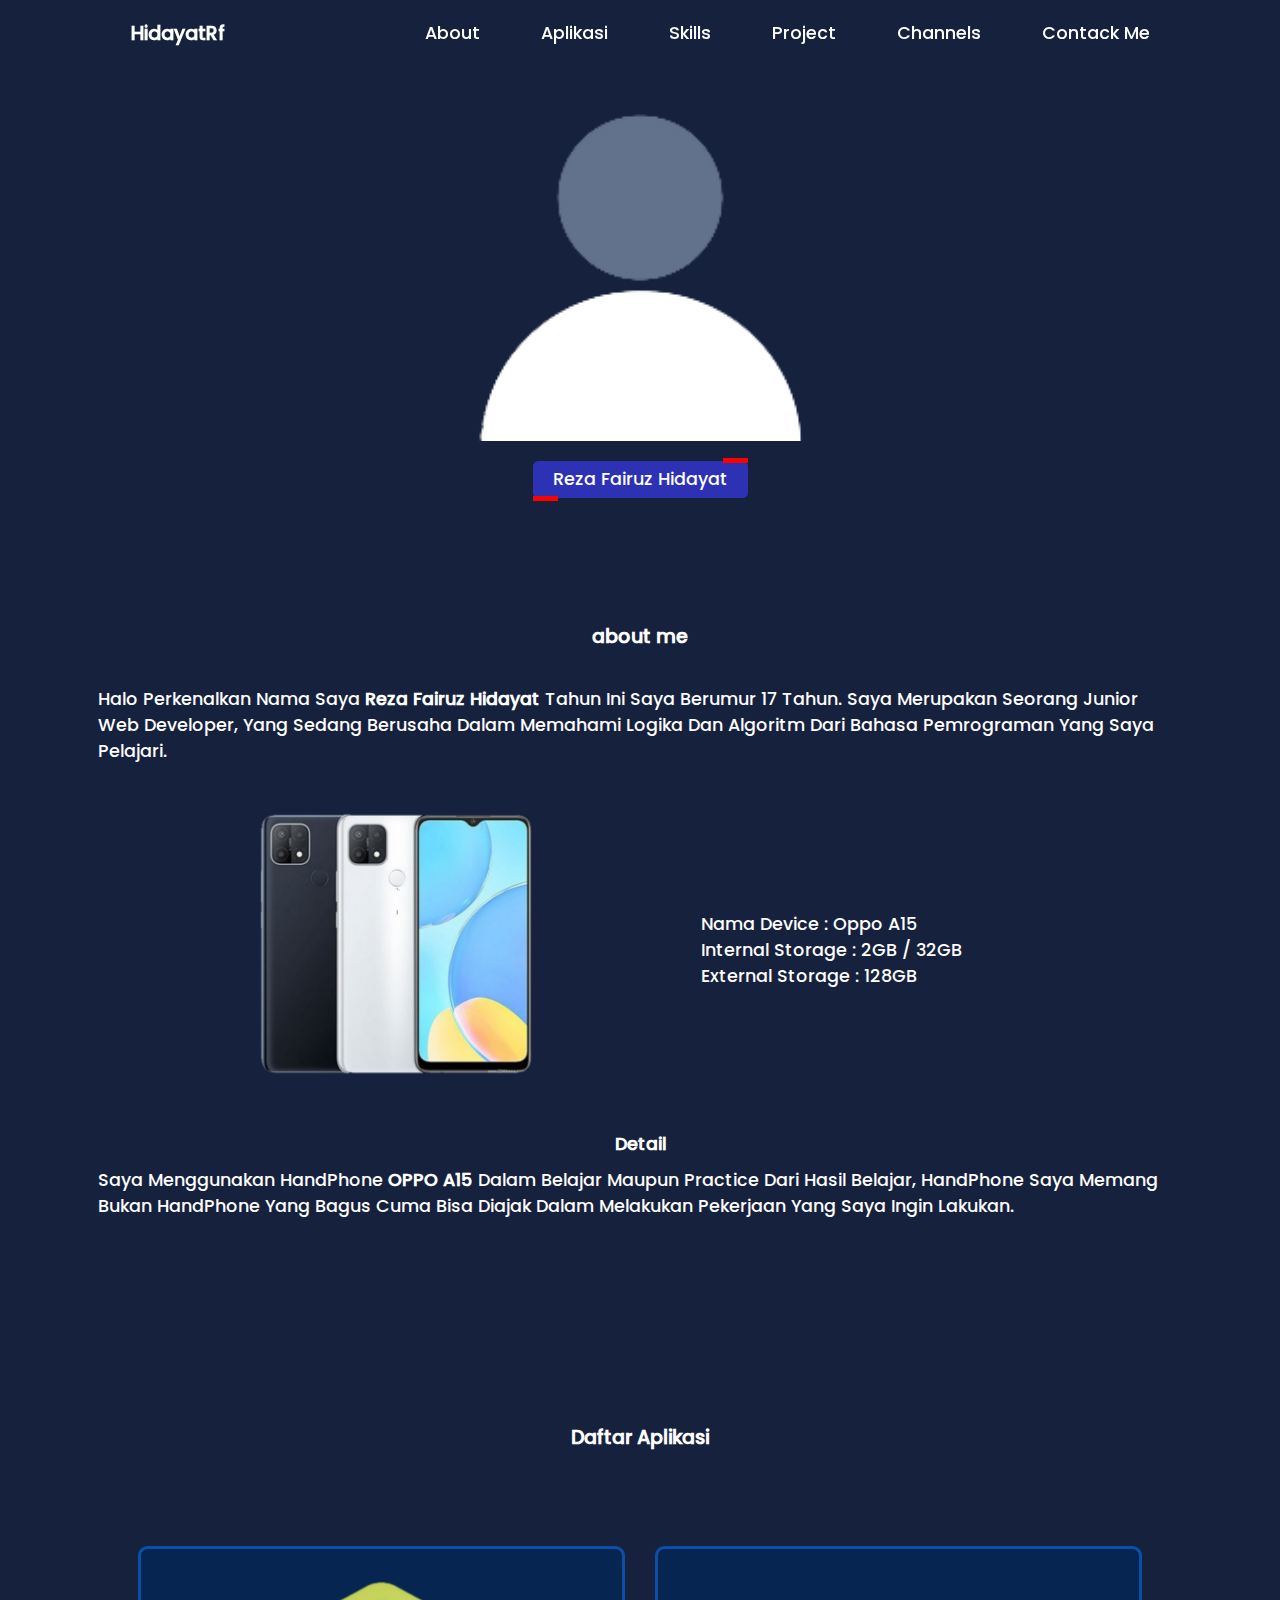
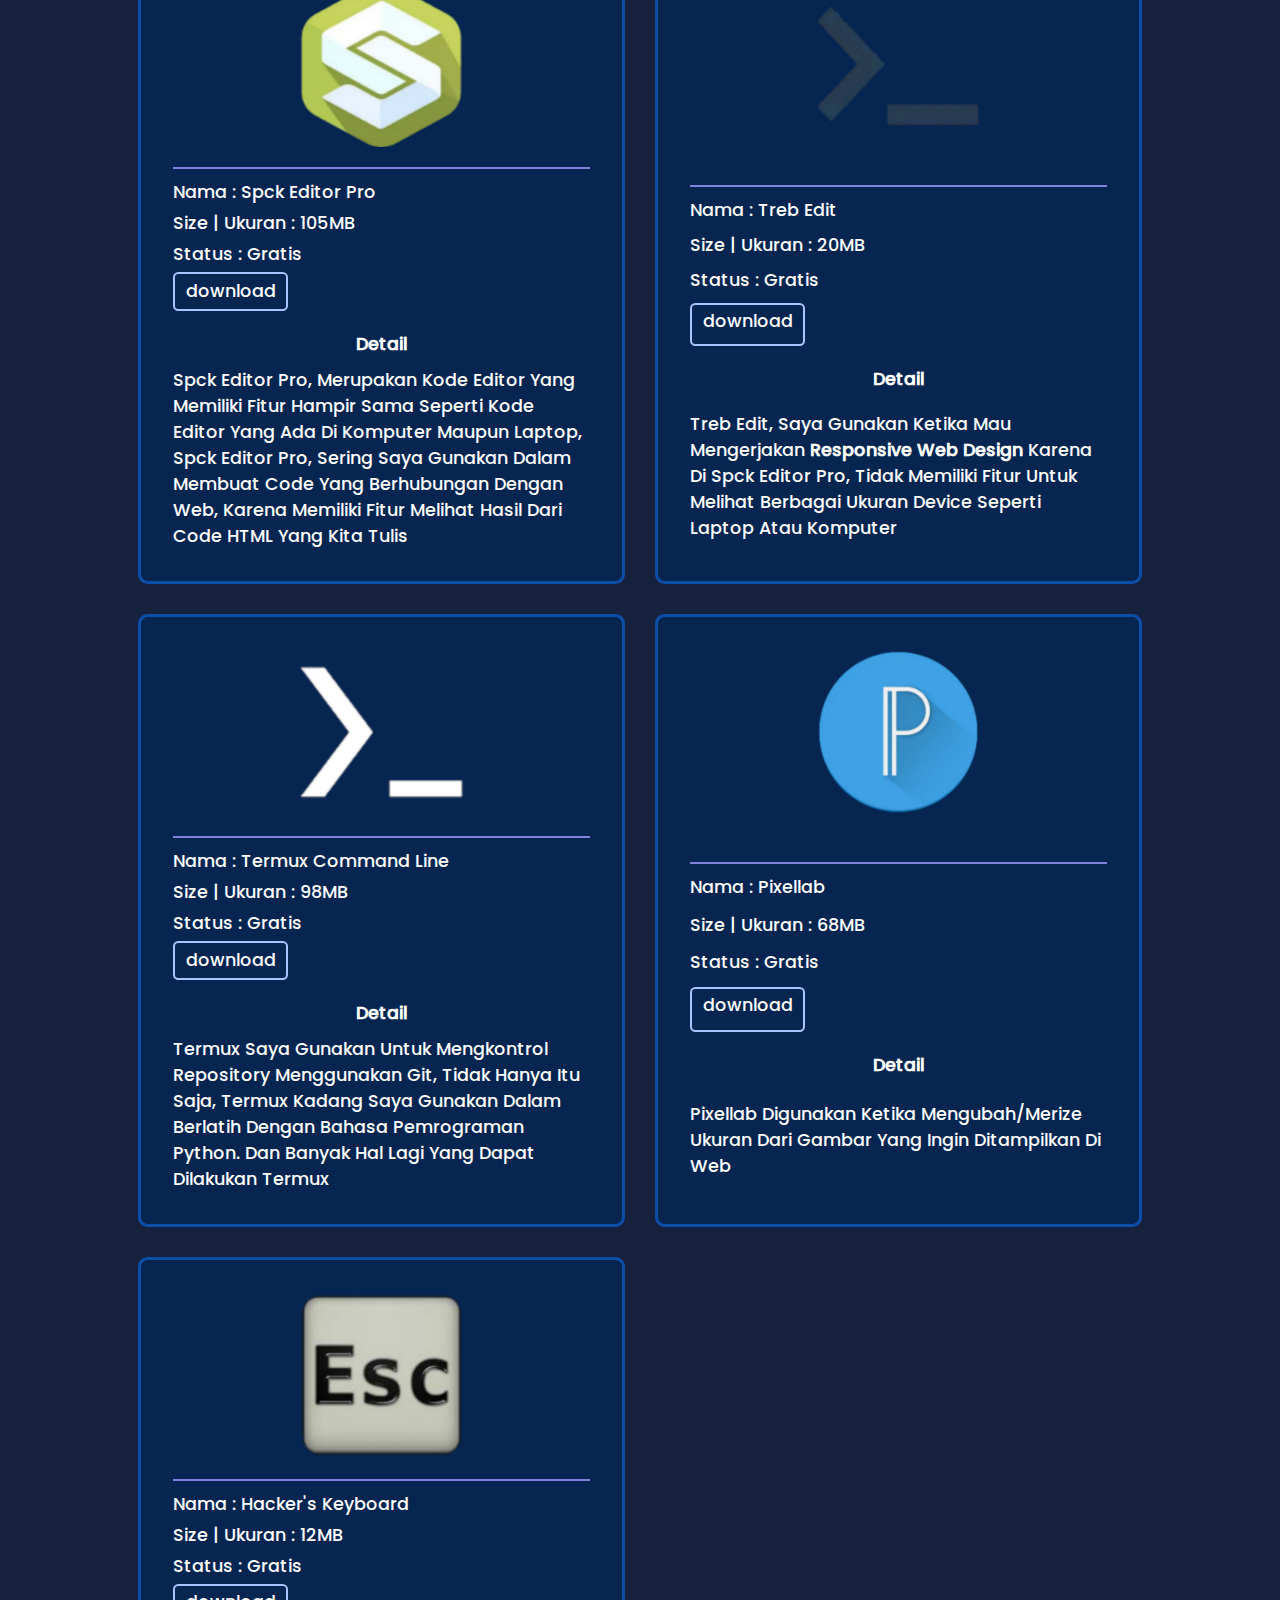
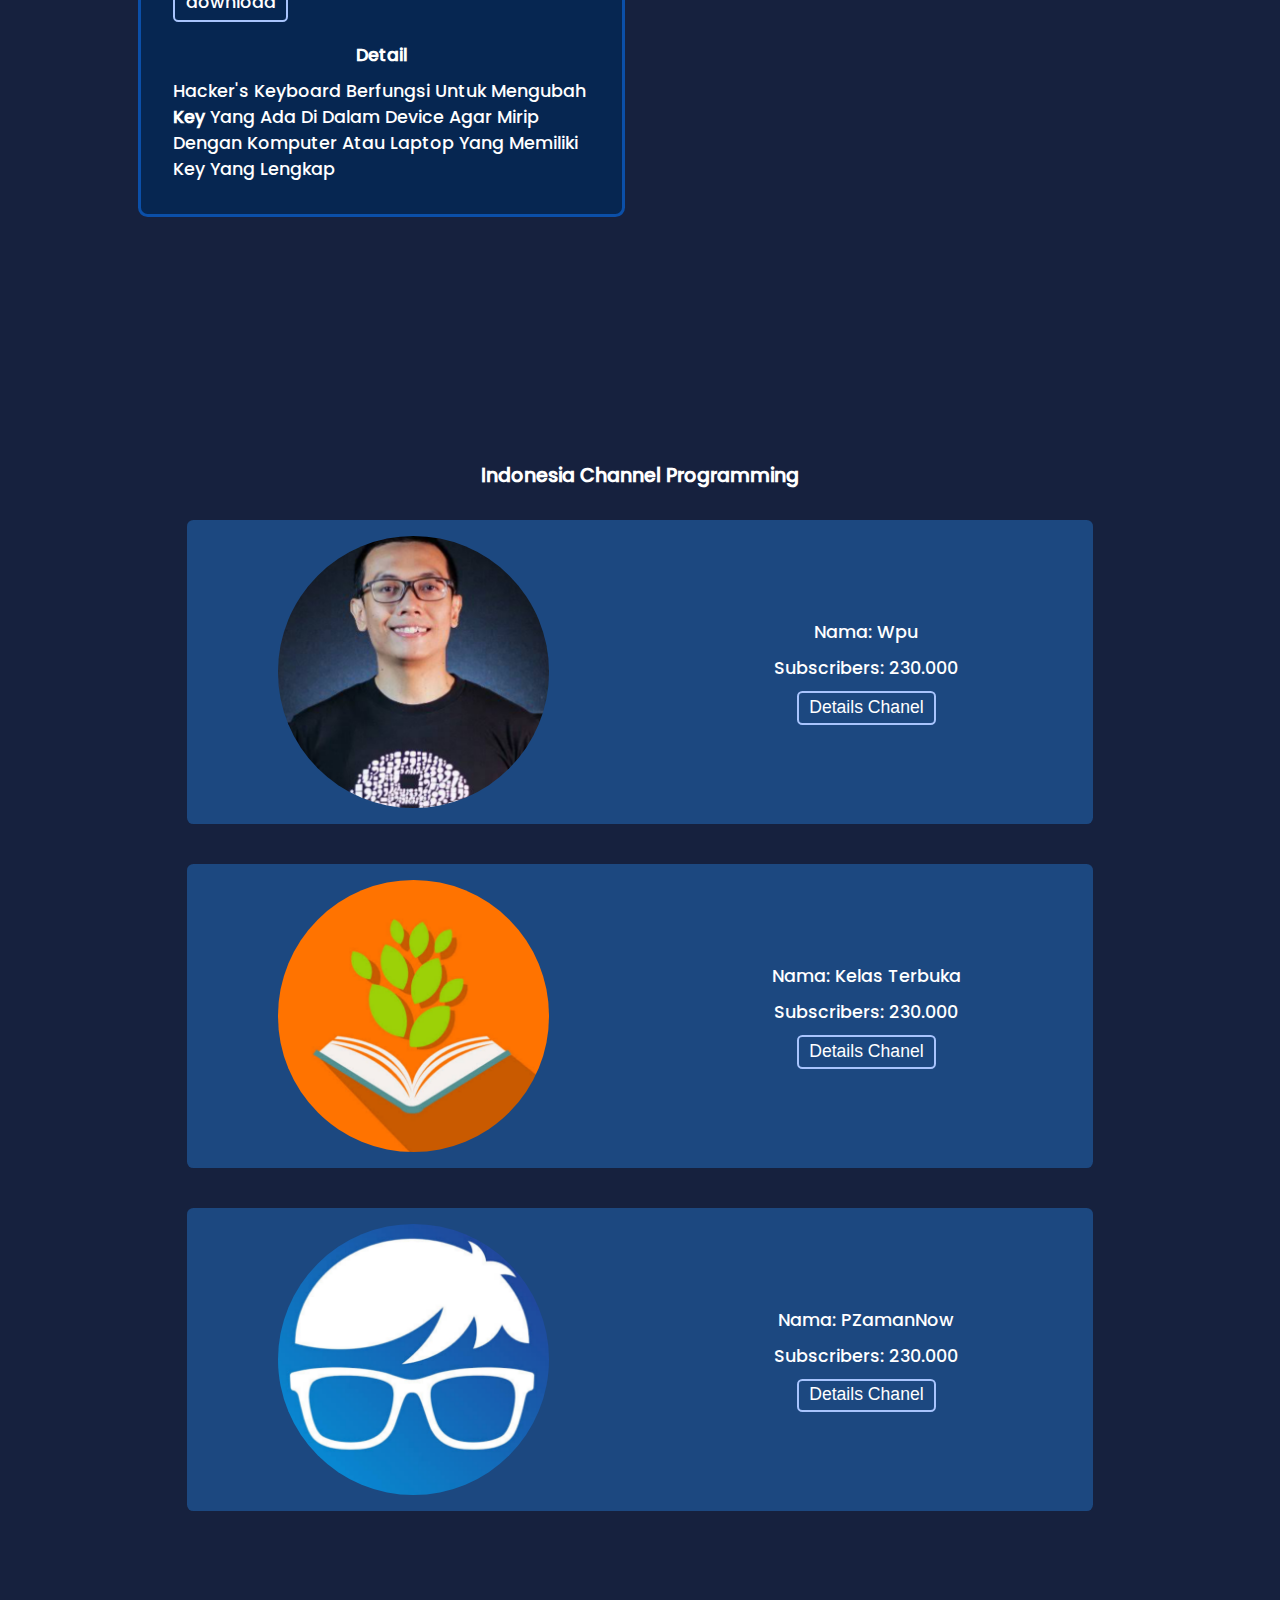
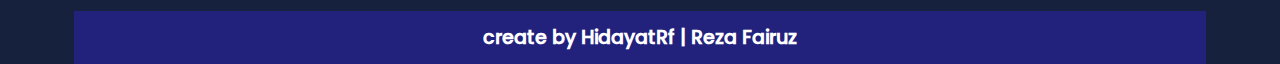
==== commit 18dbdc89: "merubah struktur html mengubah design" ====
--- a/index.html
+++ b/index.html
@@ -10,13 +10,13 @@
 	<link rel="stylesheet" href="./assets/css/reuseClass.css">
 	<link rel="stylesheet" href="./assets/css/font.css">
 	<link rel="stylesheet" href="./assets/css/screen.css">
-	
+
 	<title>HidayatRf</title>
 </head>
 
 <body>
 
-	<div class="container">
+	<section class="container">
 		<!-- navbar -->
 		<nav>
 			<h3 class="capital">hidayatRf</h3>
@@ -24,10 +24,10 @@
 			<ul class="navlink">
 				<li><a href="#about" class="link capital">about</a></li>
 				<li><a href="#aplikasi" class="link capital">aplikasi</a></li>
-				<li><a href="#skills" class="link capital">skills</a></li>
-				<li><a href="#none" class="link capital">project</a></li>
+				<li><a href="#skills" class="link capital unavailable">skills</a></li>
+				<li><a href="#none" class="link capital unavailable">project</a></li>
 				<li><a href="#channels" class="link capital">channels</a></li>
-				<li><a href="contack-me.html" class="link capital">contack me</a></li>
+				<li><a href="contack-me.html" class="link capital unavailable">contack me</a></li>
 				<li><button class="btn capital" type="submit">X</button></li>
 			</ul>
 		</nav>
@@ -49,7 +49,6 @@
 				saya merupakan seorang junior
 				web developer, yang sedang berusaha
 				dalam memahami logika dan algoritm dari bahasa pemrograman yang saya pelajari.
-				
 			</p>
 			<div class="content">
 				<img src="./assets/image/Device.png" alt="" class="gambar">
@@ -82,8 +81,8 @@
 			<h3 class="capital">
 				daftar aplikasi
 			</h3>
-			<div class="contents wrapper_container">
-				<div class="wrapper">
+			<section class="contents wrapper_container">
+				<section class="wrapper">
 					<img src="./assets/image/aplikasions/spck.png" alt="" class="gambar">
 					<div class="info info-aplikasi">
 						<p class="capital">nama : spck editor pro</p>
@@ -96,12 +95,12 @@
 						<p class="capital detail">
 							spck editor pro, merupakan kode editor yang memiliki fitur
 							hampir sama seperti kode editor yang ada di komputer maupun laptop,
-							spck editor pro, sering saya gunakan dalam membuat code yang berhubungan dengan 
+							spck editor pro, sering saya gunakan dalam membuat code yang berhubungan dengan
 							web, karena memiliki fitur melihat hasil dari code HTML yang kita tulis
 						</p>
 					</div>
-				</div>
-				<div class="wrapper">
+				</section>
+				<section class="wrapper">
 					<img src="./assets/image/aplikasions/treb.png" alt="" class="gambar">
 					<div class="info info-aplikasi">
 						<p class="capital">nama : treb edit</p>
@@ -113,12 +112,12 @@
 						<h4 class="capital">detail</h4>
 						<p class="capital detail">
 							treb edit, saya gunakan ketika mau mengerjakan <strong>responsive web design</strong>
-							karena di spck editor pro, tidak memiliki fitur untuk 
+							karena di spck editor pro, tidak memiliki fitur untuk
 							melihat berbagai ukuran device seperti laptop atau komputer
 						</p>
 					</div>
-				</div>
-				<div class="wrapper">
+				</section>
+				<section class="wrapper">
 					<img src="./assets/image/aplikasions/termux.png" alt="" class="gambar">
 					<div class="info info-aplikasi">
 						<p class="capital">nama : termux command line</p>
@@ -131,11 +130,11 @@
 						<p class="capital detail">
 							termux saya gunakan untuk mengkontrol repository menggunakan git,
 							tidak hanya itu saja, termux kadang saya gunakan dalam berlatih dengan bahasa
-							pemrograman python. dan banyak hal lagi yang dapat dilakukan termux 
+							pemrograman python. dan banyak hal lagi yang dapat dilakukan termux
 						</p>
 					</div>
-				</div>
-				<div class="wrapper">
+				</section>
+				<section class="wrapper">
 					<img src="./assets/image/aplikasions/pixellab.png" alt="" class="gambar">
 					<div class="info info-aplikasi">
 						<p class="capital">nama : pixellab</p>
@@ -146,12 +145,12 @@
 					<div class="details detail-aplikasi">
 						<h4 class="capital">detail</h4>
 						<p class="capital detail">
-							pixellab digunakan ketika mengubah/merize ukuran dari gambar yang ingin 
+							pixellab digunakan ketika mengubah/merize ukuran dari gambar yang ingin
 							ditampilkan di web
 						</p>
 					</div>
-				</div>
-				<div class="wrapper">
+				</section>
+				<section class="wrapper">
 					<img src="./assets/image/aplikasions/key.png" alt="" class="gambar">
 					<div class="info info-aplikasi">
 						<p class="capital">nama : hacker's keyboard</p>
@@ -162,16 +161,16 @@
 					<div class="details detail-aplikasi">
 						<h4 class="capital">detail</h4>
 						<p class="capital detail">
-							hacker's keyboard berfungsi untuk mengubah <strong>key</strong> yang ada 
-							di dalam device agar mirip dengan komputer atau laptop yang memiliki key yang 
+							hacker's keyboard berfungsi untuk mengubah <strong>key</strong> yang ada
+							di dalam device agar mirip dengan komputer atau laptop yang memiliki key yang
 							lengkap
 					</div>
-				</div>
-			</div>
+				</section>
+			</section>
 		</section>
 		<!-- akhir aplikasi -->
-  
-  <!--
+
+		<!--
     masih dalam pengembangan
 		<section id="skills" class="skills wrapper_container">
 			<h4 class="capital">my skills</h4>
@@ -189,11 +188,11 @@
 			</div>
 		</section>
     -->
-    
+
 		<!-- channels -->
 		<section id="channels" class="channels wrapper_container">
 			<h3 class="capital">indonesia channel programming</h3>
-			<div class="contents wrapper_container">
+			<section class="contents">
 				<div class="wrapper">
 					<div class="wrapper-gambar">
 						<img src="./assets/image/wpu.jpg" alt="" class="gambar rounded-img">
@@ -229,7 +228,8 @@
 							details chanel
 						</button>
 					</div>
-			</div>
+				</div>
+			</section>
 		</section>
 		<!-- akhir channels -->
 
@@ -238,67 +238,79 @@
 			<div data-id="wpu" class="wrapper wrapper_container">
 				<img src="./assets/image/wpu.jpg" alt="" class="gambar rounded-img">
 				<div class="info info-channel">
-					<p class="capital">web programming unpas</p>
-					<p class="capital">230.000 subscribers</p>
+					<p class="capital">nama : web programming unpas</p>
+					<p class="capital">subscriber : 230.000</p>
 				</div>
 				<div class="media">
+					<p class="upperC">follow :</p>
 					<a href="#none"><i class="fa-brands fa-youtube"></i></a>
 					<a href="#none"><i class="fa-brands fa-instagram"></i></a>
 					<a href="#none"><i class="fa-brands fa-discord"></i></a>
 					<a href="#none"><i class="fa-brands fa-twitter"></i></a>
 				</div>
 				<div class="detail detail-channel">
-				 <p>
-				 	web programming unpas, dichannel ini kalian akan diajari dasar dalam pembuatan web
-				 	mulai dari dasar <strong>HTML, CSS, JAVASCRIPT</strong> sampai pada framework 
-				 	dan bahkan diajari juga dalam pengembangan
-				 	web jalur backend yang dimana berhubungan dengan basis data pada web tersebut
-				  </p>
+					<h4 class="upperC">
+						deskripsi cahnnel
+					</h4>
+					<p>
+						web programming unpas, dichannel ini kalian akan diajari dasar dalam pembuatan web
+						mulai dari dasar <strong>HTML, CSS, JAVASCRIPT</strong> sampai pada framework
+						dan bahkan diajari juga dalam pengembangan
+						web jalur backend yang dimana berhubungan dengan basis data pada web tersebut
+					</p>
 				</div>
 				<button class="btn close">close</button>
 			</div>
 			<div data-id="pZamanNow" class="wrapper wrapper_container">
 				<img src="./assets/image/p-z-m-n.jpg" alt="" class="gambar rounded-img">
 				<div class="info info-channel">
-					<p class="capital">programmer zaman now</p>
-					<p class="capital">180.000 subscribers</p>
+					<p class="capital">nama : programmer zaman now</p>
+					<p class="capital">subscriber : 180.000</p>
 				</div>
 				<div class="media">
+					<p class="upperC">follow :</p>
 					<a href="#none"><i class="fa-brands fa-youtube"></i></a>
 					<a href="#none"><i class="fa-brands fa-instagram"></i></a>
 					<a href="#none"><i class="fa-brands fa-discord"></i></a>
 					<a href="#none"><i class="fa-brands fa-twitter"></i></a>
 				</div>
 				<div class="detail detail-channel">
-        <p>
-        	di programmer zaman now kalian akan diberi materi tentang web developer
-        	tetapi lebih ke sisi backend atau bagian database, disina kalian akan diajari
-        	berbagai macam bahasa, seperti <strong>java, php, nodejs, javascript, golang</strong>
-        	tidak hanya materi tentang dasar dari bahasa tersebut, banyak vidio
-        	yang diuplod oleb programmer zaman now tentang cara interview kerja, tips and trik
-				 </p>
+					<h4 class="upperC">
+						deskripsi cahnnel
+					</h4>
+					<p>
+						di programmer zaman now kalian akan diberi materi tentang web developer
+						tetapi lebih ke sisi backend atau bagian database, disina kalian akan diajari
+						berbagai macam bahasa, seperti <strong>java, php, nodejs, javascript, golang</strong>
+						tidak hanya materi tentang dasar dari bahasa tersebut, banyak vidio
+						yang diuplod oleb programmer zaman now tentang cara interview kerja, tips and trik
+					</p>
 				</div>
 				<button class="btn close">close</button>
 			</div>
 			<div data-id="kelasTerbuka" class="wrapper wrapper_container">
 				<img src="./assets/image/kelasTerbuka.jpg" alt="" class="gambar rounded-img">
 				<div class="info info-channel">
-					<p class="capital">kelas terbuka</p>
-					<p class="capital">180.000 subscribers</p>
+					<p class="capital">nama : kelas terbuka</p>
+					<p class="capital">subscriber : 180.000</p>
 				</div>
 				<div class="media">
+					<p class="upperC">follow :</p>
 					<a href="#none"><i class="fa-brands fa-youtube"></i></a>
 					<a href="#none"><i class="fa-brands fa-instagram"></i></a>
 					<a href="#none"><i class="fa-brands fa-discord"></i></a>
 					<a href="#none"><i class="fa-brands fa-twitter"></i></a>
 				</div>
 				<div class="detail detail-channel">
+					<h4 class="upperC">
+						deskripsi cahnnel
+					</h4>
 					<p>
 						kelas terbuka, disini channel ini kalian akan
 						diajari dasar-dasar dari berbagai bahasa pemrograman seperti <strong>java, python dan cpp/c++</strong>
 						bahkan hingga konsep <strong>OOP</strong> atau object oriented programming,
 						atau dalam bahasa indonesia disebut pemprogtaman berorientasi objek
-				  </p>
+					</p>
 				</div>
 				<button class="btn close">close</button>
 			</div>
@@ -306,11 +318,11 @@
 		<!-- akhir modal channel -->
 
 		<!-- footer -->
-    <footer>
-     <h3>create by <span class="capital">HidayatRf | reza fairuz</span></h3>
-    </footer>
+		<footer>
+			<h3>create by <span class="capital">HidayatRf | reza fairuz</span></h3>
+		</footer>
 		<!-- akhir footer -->
-	</div>
+	</section>
 
 	<script src="./all.js"></script>
 	<script src="./main.js"></script>
--- a/assets/css/style.css
+++ b/assets/css/style.css
@@ -1,142 +1,146 @@
 * {
- margin: 0;
- padding: 0;
- text-decoration: none;
- list-style: none;
- box-sizing: border-box;
- background-position: center;
- background-size: cover;
- background-color: transparent;
+	margin: 0;
+	padding: 0;
+	text-decoration: none;
+	list-style: none;
+	box-sizing: border-box;
+	background-position: center;
+	background-size: cover;
+	background-color: transparent;
+	border: none;
+	outline: none;
 }
 
 img {
- width: 100%;
- display: block;
+	width: 100%;
+	display: block;
 }
 
 a {
- color: #fff;
+	color: #fff;
 }
 
 button {
- color: #fff;
+	color: #fff;
 }
 
 /* akhir reset */
 
 html,
 body {
- color: #fff;
- scroll-behavior: smooth;
- font-family: "poppinsMedium";
- background-color: rgba(15,10,38,1);
+  display: grid;
+	color: #fff;
+	scroll-behavior: smooth;
+	font-family: "poppinsMedium";
+	overflow-x: hidden;
+	background-color: rgb(22, 33, 62);
 }
 
 .container {
- display: grid;
- row-gap: 100px;
- padding: 0 10px;
- position: relative;
+	display: grid;
+	row-gap: 100px;
+	padding: 0 10px;
+	position: relative;
 }
 
 
 /* wrapper_container */
 .wrapper_container {
- display: grid;
- justify-items: center;
- row-gap: 30px;
- padding-top: 5em;
+	display: grid;
+	justify-items: center;
+	row-gap: 30px;
+	padding-top: 5em;
 }
 
 /* akhir wrapper_container */
 
 /* nav */
 nav {
- width: 100%;
- display: grid;
- grid-template-columns: 1fr 1fr;
- align-items: center;
- justify-items: center;
- padding: 10px 0;
- justify-items: center;
- position: fixed;
- left: 0;
- z-index: 999;
- transition: .3s;
+	width: 100%;
+	display: grid;
+	grid-template-columns: 1fr 1fr;
+	align-items: center;
+	justify-items: center;
+	padding: 10px 0;
+	justify-items: center;
+	position: fixed;
+	left: 0;
+	z-index: 999;
+	transition: .3s;
 }
 
 nav.navClass {
- background-color: rgba(30,40,100,1);
- box-shadow: 0 0 20px rgba(255,255,255,.1);
+	background-color: rgba(30, 40, 100, 1);
+	box-shadow: 0 0 20px rgba(255, 255, 255, .1);
 }
 
 nav .navlink {
- width: 300px;
- position: absolute;
- top: -800px;
- background: linear-gradient(to bottom right,
-    rgba(30, 20, 135, 1), 
-    rgb(30, 20, 135, .4));
- display: flex;
- flex-direction: column;
- align-items: center;
- padding: 10px 0;
- height: 400px;
- justify-content: space-around;
- border-radius: .30em;
- transition: .6s;
-}
+	width: 300px;
+	position: absolute;
+	right: -1000px;
+	background-color: rgba(30, 49, 77, 0.82);
+	border: 2.5px solid rgba(6, 97, 136, 1);
+	display: flex;
+	flex-direction: column;
+	align-items: center;
+	padding: 10px 0;
+	height: 65vh;
+	justify-content: space-around;
+	border-radius: .30em;
+	transition: .6s;
+}
+
 /* akhir nav */
 
 /* header */
 header {
- display: grid;
- row-gap: 20px;
- justify-items: center;
- margin-top: 45px;
+	display: grid;
+	row-gap: 20px;
+	justify-items: center;
+	margin-top: 45px;
 }
 
 header .gambar {
- width: 45%;
+	width: 45%;
 }
 
 header p {
- padding: 5px 20px 6px;
- border-radius: .30em;
- background-color: rgba(45, 50, 180, 1);
- position: relative;
+	padding: 5px 20px 6px;
+	border-radius: .30em;
+	background-color: rgba(45, 50, 180, 1);
+	position: relative;
 }
 
 header p::before {
- content: '';
- width: 25px;
- height: 5px;
- display: block;
- position: absolute;
- top: -3px;
- right: 0;
- animation-name: before;
- animation-duration: 1s;
- animation-timing-function: ease-in-out;
- animation-iteration-count: infinite;
- animation-direction: alternate;
- background-color: red;
+	content: '';
+	width: 25px;
+	height: 5px;
+	display: block;
+	position: absolute;
+	top: -3px;
+	right: 0;
+	animation-name: before;
+	animation-duration: 1s;
+	animation-timing-function: ease-in-out;
+	animation-iteration-count: infinite;
+	animation-direction: alternate;
+	background-color: red;
 }
 
 header p::after {
- content: '';
- width: 25px;
- height: 5px;
- display: block;
- position: absolute;
- bottom: -3px;
- left: 0;
- background-color: red;
- animation-name: after;
- animation-duration: 1s;
- animation-timing-function: ease-in-out;
- animation-iteration-count: infinite;
- animation-direction: alternate;
+	content: '';
+	width: 25px;
+	height: 5px;
+	display: block;
+	position: absolute;
+	bottom: -3px;
+	left: 0;
+	background-color: red;
+	animation-name: after;
+	animation-duration: 1s;
+	animation-timing-function: ease-in-out;
+	animation-iteration-count: infinite;
+	animation-direction: alternate;
 }
 
 @keyframes before {
@@ -144,11 +148,11 @@
 		right: 0;
 		opacity: 0;
 	}
-	
+
 	50% {
 		opacity: 1;
 	}
-	
+
 	100% {
 		right: 87%;
 		opacity: 0;
@@ -160,78 +164,93 @@
 		left: 0;
 		opacity: 0;
 	}
-	
+
 	50% {
 		opacity: 1;
 	}
-	
+
 	100% {
 		left: 90%;
 		opacity: 0;
 	}
 }
+
 /* akhir header */
 
 /* about */
 .about {
- row-gap: 35px;
+	row-gap: 35px;
+	padding-right: 1em;
+	padding-bottom: 1.3em;
 }
 
 .about .content {
- display: grid;
- grid-template-areas: 
-   'gambar info-device'
-   'detail-device detail-device';
- align-items: center;
- justify-items: center; 
+	display: grid;
+	grid-template-areas:
+		'gambar info-device'
+		'detail-device detail-device';
+	align-items: center;
+	row-gap: 30px;
+	justify-items: center;
 }
 
 .about .content .gambar {
- grid-area: gambar;
+	grid-area: gambar;
 }
 
 .about .content .info-device {
- grid-area: info-device;
- font-size: .90rem;
+	grid-area: info-device;
+	font-size: .90rem;
 }
 
 .about .content .detail-device {
- display: grid;
- justify-items: center;
- grid-area: detail-device;
-}
+	display: grid;
+	row-gap: 10px;
+	justify-items: center;
+	grid-area: detail-device;
+}
+
 /* akhir about */
 
 /* aplikasi */
+.aplikasi .contents {
+	display: grid;
+	row-gap: 30px;
+	padding: 1em;
+}
+
 .aplikasi .contents .wrapper {
- display: grid;
- row-gap: 20px;
- padding: 20px;
- border: 2px solid rgba(50, 25, 150, 1);
+	display: grid;
+	row-gap: 20px;
+	padding: 1em;
+	border-radius: .60em;
+	background-color: rgba(6, 38, 81, 1);
+	border: 3px solid hsla(214, 88%, 35%, 1);
 }
 
 .aplikasi .contents .wrapper .gambar {
- width: 65%;
- margin: 0 auto;
+	width: 65%;
+	margin: 0 auto;
 }
 
 .aplikasi .contents .wrapper .info-aplikasi {
- display: grid;
- row-gap: 5px;
- justify-items: start;
- padding-top: 10px;
- border-top: 2px solid rgba(130,130,222,1);
+	display: grid;
+	row-gap: 5px;
+	justify-items: start;
+	padding-top: 10px;
+	border-top: 2px solid rgba(130, 130, 222, 1);
 }
 
 .aplikasi .contents .wrapper .detail-aplikasi {
- display: grid;
- row-gap: 10px;
- justify-items: center;
-}
+	display: grid;
+	row-gap: 10px;
+	justify-items: center;
+}
+
 /* akhir aplikasi */
 
 /* skills */
-.skills {
+/* .skills {
  display: grid;
  grid-template-areas: 
    'leftText rightText'
@@ -258,30 +277,37 @@
 
 .skills .contents .wrapper {
 	width: 85%;
-}
+} */
 /* akhir skills */
 
 /* channels */
 
 .channels .contents .wrapper {
- display: grid;
- padding: 10px 0;
- justify-items: center;
- align-items: center;
- row-gap: 10px;
- text-align: center;
- background-color: rgba(20, 24, 74, 1);
+	display: grid;
+	padding: 1em 0;
+	justify-items: center;
+	align-items: center;
+	row-gap: 10px;
+	text-align: center;
+	border-radius: .40em;
+	background-color: rgba(28, 72, 128, 1);
+}
+
+.channels .contents {
+	display: grid;
+	row-gap: 40px;
+	justify-items: center;
 }
 
 .channels .contents .wrapper .info-channel {
 	display: grid;
 	row-gap: 5px;
 	justify-items: center;
-} 
-
-.channels .contents .wrapper .wrapper-gambar{
- width: 35%;
- margin: auto;
+}
+
+.channels .contents .wrapper .wrapper-gambar {
+	width: 35%;
+	margin: auto;
 }
 
 /* akhir channel */
@@ -290,51 +316,44 @@
 
 /* modal channel */
 .modal-channel {
- display: none;
- height: 100vh;
- width: 100%;
- position: fixed;
- align-items: center;
- top: 0;
- left: 0;
+	display: none;
+	height: 100vh;
+	width: 100%;
+	position: fixed;
+	align-items: center;
+	top: 0;
+	right: 0;
+	padding: 1em;
 }
 
 .modal-channel .wrapper {
- display: none;
- padding: 10px 15px;
- justify-items: center;
- border-radius: 5px;
- background: linear-gradient(to top, 
-  rgba(35, 24, 125, 1), 
-  rgba(35, 24, 65, .2));
- border: 2px solid rgba(60, 55, 122, 1);
-}
-
+	display: none;
+	padding: 1.3em;
+	justify-items: center;
+	border-radius: 5px;
+	background: linear-gradient(to top left,
+			rgba(35, 24, 125, 1),
+			rgba(35, 24, 65, .6));
+	border: 3.5px solid rgba(17, 82, 195, 1);
+}
+
+.modal-channel .wrapper .detail-channel {
+	display: grid;
+	row-gap: 10px;
+}
 
 .modal-channel .wrapper .gambar {
-  width: 45%;
-  margin: 0 auto;
-}
+	width: 45%;
+	margin: 0 auto;
+}
+
 /* akhir modal channel */
 
 
 footer {
- width: 100%;
- padding: 12px 0;
- display: grid;
- justify-items: center;
- background-color: rgba(34, 33, 124, 1);
-}
-
-footer h3 {
- 
-}
-
-
-
-
-
-
-
-
-
+	width: 100%;
+	padding: 12px 0;
+	display: grid;
+	justify-items: center;
+	background-color: rgba(34, 33, 124, 1);
+}
--- a/assets/css/reuseClass.css
+++ b/assets/css/reuseClass.css
@@ -2,6 +2,9 @@
 	text-transform: capitalize;
 }
 
+.upperC {
+	text-transform: uppercase;
+}
 
 .btn {
 	padding: .20em .60em .30em;
--- a/assets/css/screen.css
+++ b/assets/css/screen.css
@@ -23,6 +23,10 @@
 	/* akhir skills */
 
 	/* aplikasi */
+	.aplikasi .contents {
+	 padding: 2em;
+	}
+	
 	.aplikasi .contents .wrapper .gambar {
 		width: 40%;
 	}
@@ -42,7 +46,7 @@
   
 	.channels .contents .wrapper .info-channel {
 		width: 80%;
-		row-gap: 15px;
+		row-gap: 10px;
 	}
 
 	/* akhir channel */
@@ -64,16 +68,26 @@
 	nav .btn {
 		display: none;
 	}
-
+  
+  .container {
+   justify-self: center;
+   max-width: 90%;
+  }
+  
 	nav .navlink {
 		width: 85%;
 		height: 100%;
 		position: static;
 		flex-direction: row;
+		border: none !important;
 		background: transparent;
 		justify-content: space-between;
 	}
-
+  
+  .about {
+   padding: 1.5em;
+  }
+  
 	.about .content .gambar {
 		width: 65%;
 	}
@@ -82,6 +96,13 @@
 		justify-self: start;
 	}
 	
+	.aplikasi .contents {
+	 padding: 4em;
+	}
+	
+.aplikasi .contents .wrapper {
+ padding: 2em;
+}
 	.channels .contents .wrapper .info-channel {
 	 row-gap: 10px;
 	}	
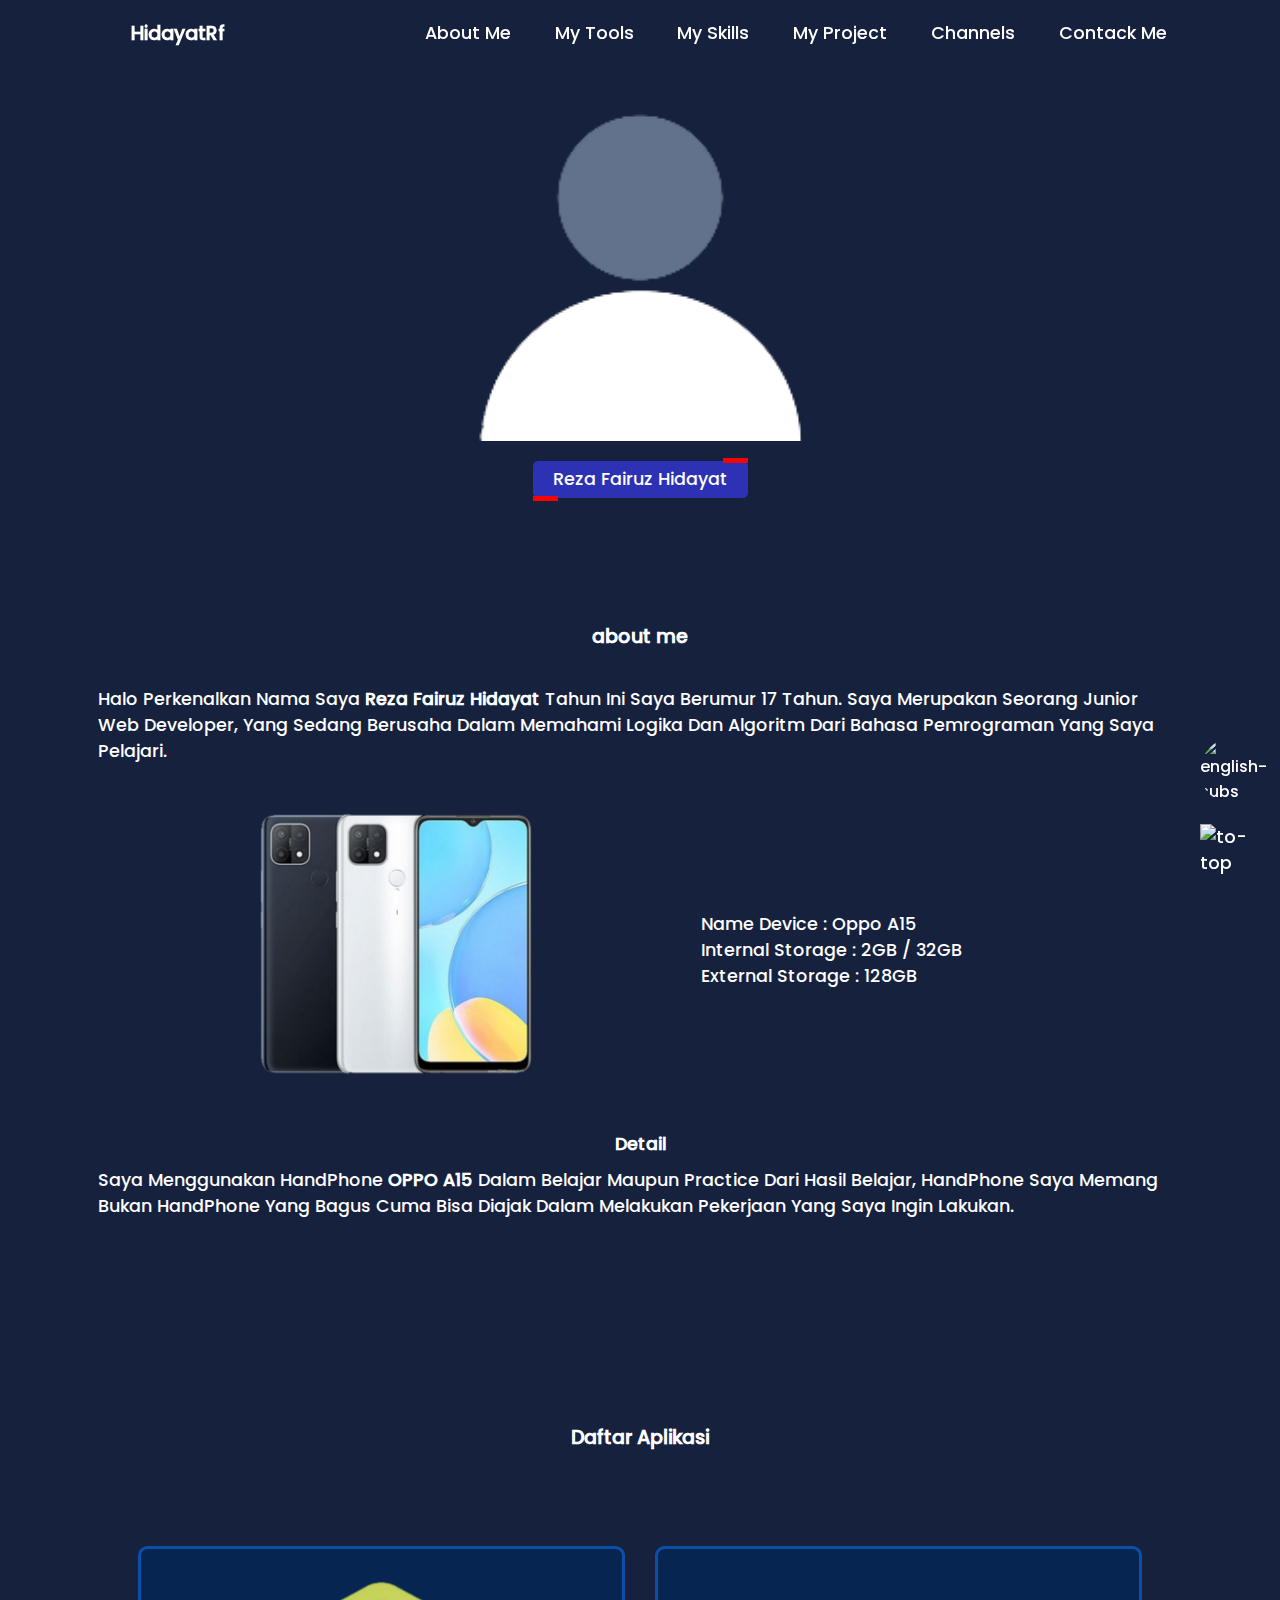
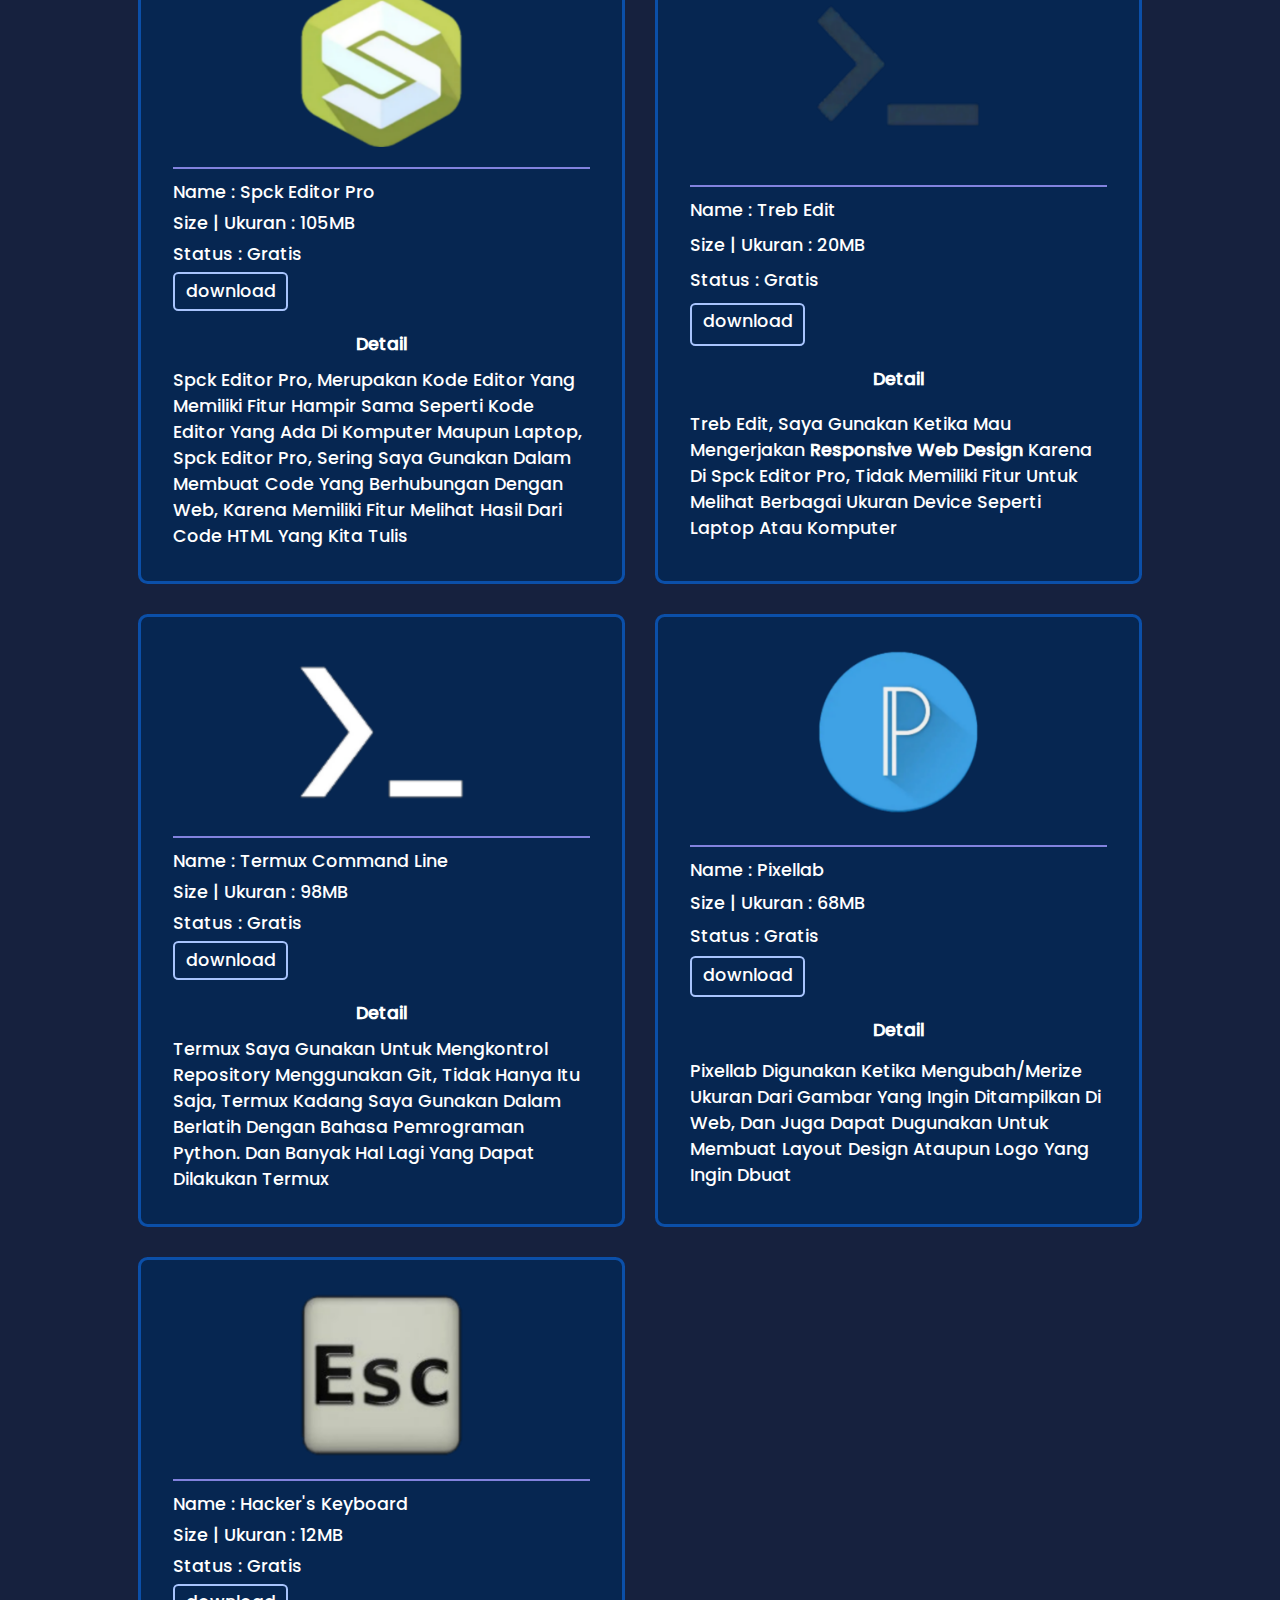
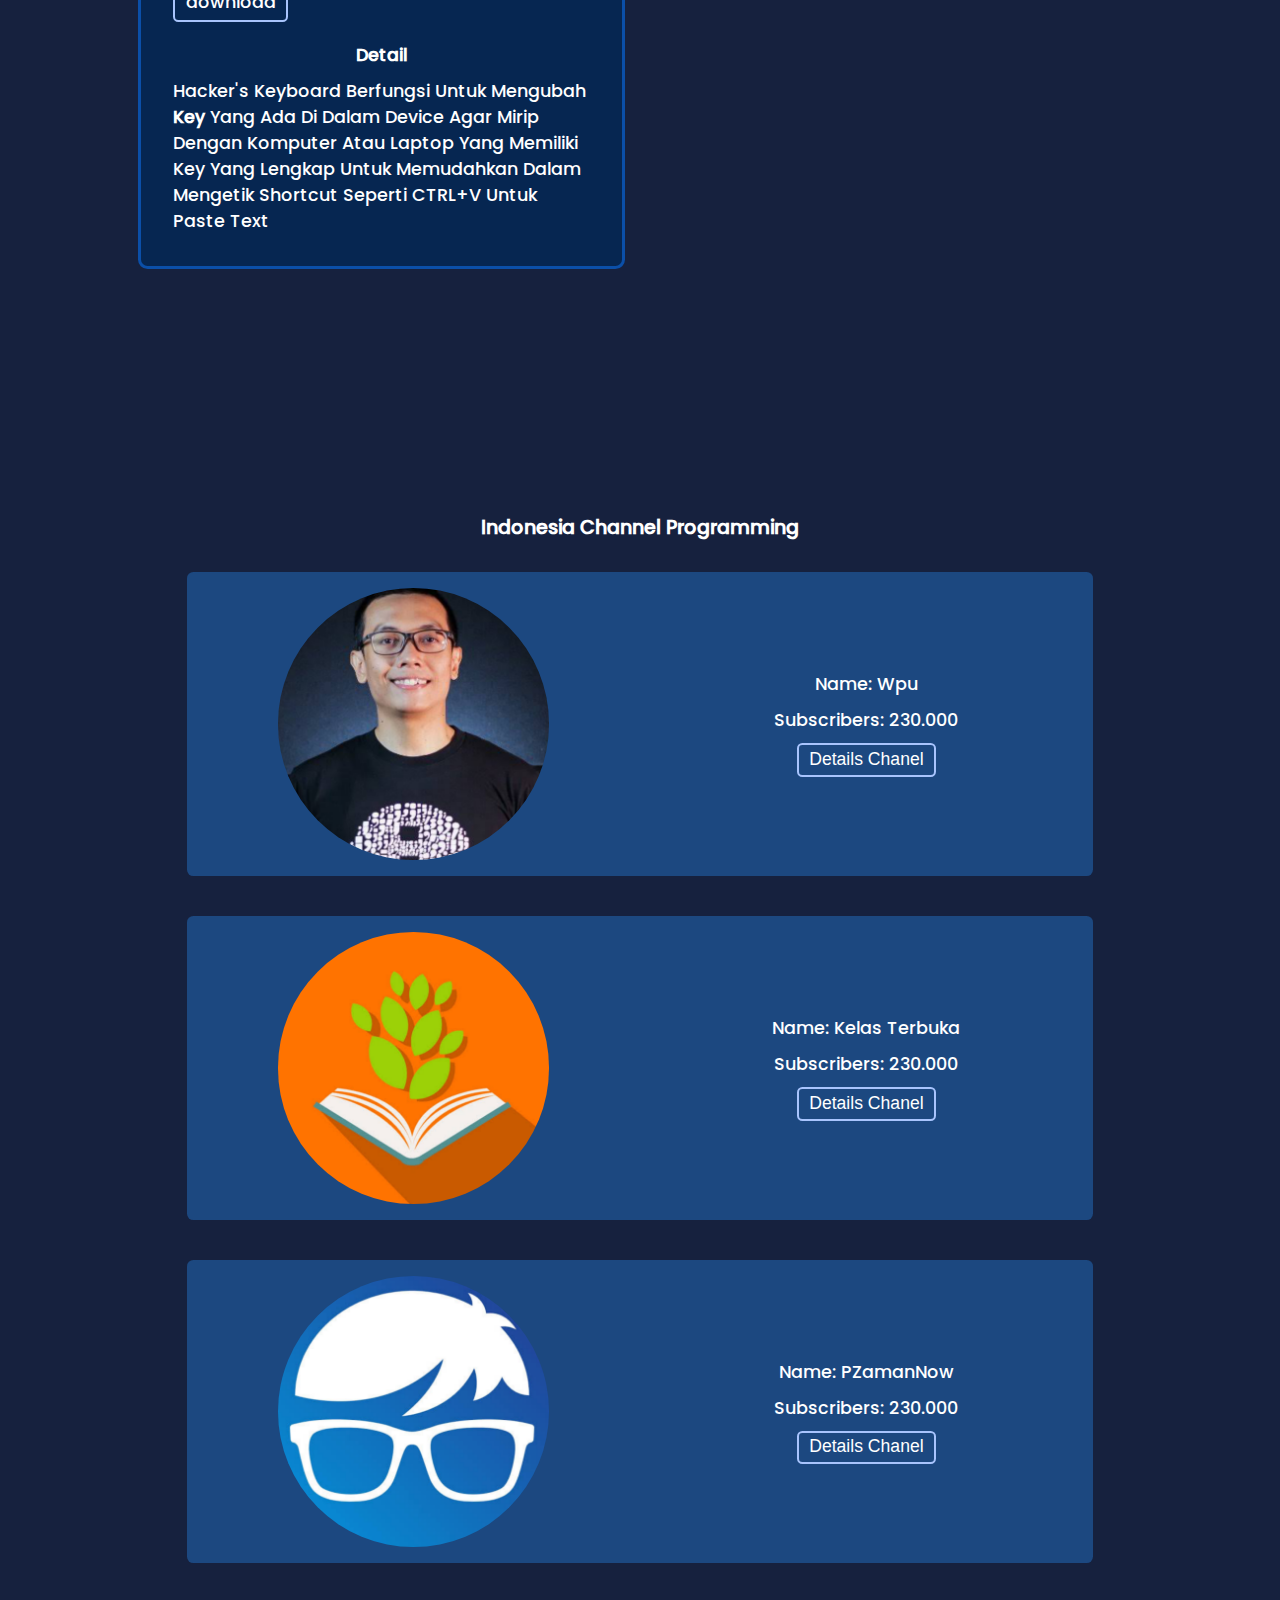
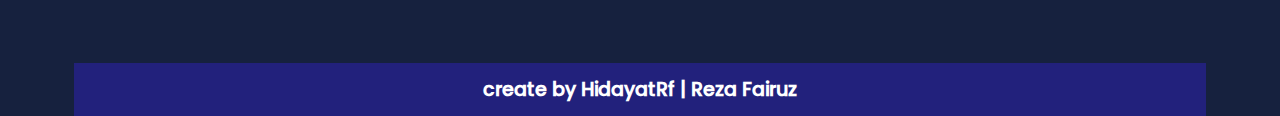
==== commit 17c09ea9: "menambahkan side tools, merubah design" ====
--- a/index.html
+++ b/index.html
@@ -14,7 +14,7 @@
 	<title>HidayatRf</title>
 </head>
 
-<body>
+<body id="home">
 
 	<section class="container">
 		<!-- navbar -->
@@ -22,10 +22,10 @@
 			<h3 class="capital">hidayatRf</h3>
 			<button type="submit" class="btn">X</button>
 			<ul class="navlink">
-				<li><a href="#about" class="link capital">about</a></li>
-				<li><a href="#aplikasi" class="link capital">aplikasi</a></li>
-				<li><a href="#skills" class="link capital unavailable">skills</a></li>
-				<li><a href="#none" class="link capital unavailable">project</a></li>
+				<li><a href="#about" class="link capital">about me</a></li>
+				<li><a href="#aplikasi" class="link capital">my tools</a></li>
+				<li><a href="#skills" class="link capital unavailable">my skills</a></li>
+				<li><a href="#none" class="link capital unavailable">my project</a></li>
 				<li><a href="#channels" class="link capital">channels</a></li>
 				<li><a href="contack-me.html" class="link capital unavailable">contack me</a></li>
 				<li><button class="btn capital" type="submit">X</button></li>
@@ -43,18 +43,24 @@
 		<!-- about -->
 		<section id="about" class="about wrapper_container">
 			<h3>about me</h3>
-			<p class="capital">
+			<p class="capital id">
 				halo perkenalkan nama saya <b>reza fairuz hidayat</b>
 				tahun ini saya berumur 17 tahun.
 				saya merupakan seorang junior
 				web developer, yang sedang berusaha
 				dalam memahami logika dan algoritm dari bahasa pemrograman yang saya pelajari.
 			</p>
+			<p class="capital eng">
+				hello, my name is <b>reza fairuz hidayat</b> this year I am 17 
+				years old. i am a junior web developer, 
+				who is trying in understanding the logic and algorithms
+				of the programming language that I learned.
+			</p>
 			<div class="content">
 				<img src="./assets/image/Device.png" alt="" class="gambar">
 				<div class="info info-device">
 					<p class="capital">
-						nama device : oppo a15
+						name device : oppo a15
 					</p>
 					<p class="capital">
 						internal storage : 2GB / 32GB
@@ -65,10 +71,16 @@
 				</div>
 				<div class="details detail-device">
 					<h4 class="capital">detail</h4>
-					<p class="capital detail">
+					<p class="capital detail id">
 						saya menggunakan handPhone <strong>OPPO A15</strong> dalam belajar
 						maupun practice dari hasil belajar, handPhone saya memang bukan handPhone yang bagus
 						cuma bisa diajak dalam melakukan pekerjaan yang saya ingin lakukan.
+					</p>
+					<p class="capital eng">
+						I use mobile phone <strong>OPPO A15</strong> 
+						in studying as well as practice from learning outcomes,
+						my cellphone is not a good cellphone I can only be
+						invited to do the work I want to do.
 					</p>
 				</div>
 			</div>
@@ -85,85 +97,114 @@
 				<section class="wrapper">
 					<img src="./assets/image/aplikasions/spck.png" alt="" class="gambar">
 					<div class="info info-aplikasi">
-						<p class="capital">nama : spck editor pro</p>
+						<p class="capital">name : spck editor pro</p>
 						<p class="capital">size | ukuran : 105MB</p>
 						<p class="capital">status : gratis</p>
 						<a href="#none" class="link btn">download</a>
 					</div>
 					<div class="details detail-aplikasi">
 						<h4 class="capital">detail</h4>
-						<p class="capital detail">
+						<p class="capital detail id">
 							spck editor pro, merupakan kode editor yang memiliki fitur
 							hampir sama seperti kode editor yang ada di komputer maupun laptop,
 							spck editor pro, sering saya gunakan dalam membuat code yang berhubungan dengan
 							web, karena memiliki fitur melihat hasil dari code HTML yang kita tulis
 						</p>
+						<p class="capital eng">
+							spck editor pro, is a feature code editor almost the same as the code editor
+							on a computer or laptop, spck editor pro, I often use it in making code
+							related to web, because it has a feature to see the results of the HTML
+							code that we write
+						</p>
 					</div>
 				</section>
 				<section class="wrapper">
 					<img src="./assets/image/aplikasions/treb.png" alt="" class="gambar">
 					<div class="info info-aplikasi">
-						<p class="capital">nama : treb edit</p>
+						<p class="capital">name : treb edit</p>
 						<p class="capital">size | ukuran : 20MB</p>
 						<p class="capital">status : gratis</p>
 						<a href="#none" class="link btn">download</a>
 					</div>
 					<div class="details detail-aplikasi">
 						<h4 class="capital">detail</h4>
-						<p class="capital detail">
+						<p class="capital detail id">
 							treb edit, saya gunakan ketika mau mengerjakan <strong>responsive web design</strong>
 							karena di spck editor pro, tidak memiliki fitur untuk
 							melihat berbagai ukuran device seperti laptop atau komputer
 						</p>
+						<p class="capital eng">
+							treb edit, I use it when I want to do <strong>responsive web design</strong>
+							because in spck editor pro, it doesn't have feature for see various
+							sizes of devices such as laptops or computers
+						</p>
 					</div>
 				</section>
 				<section class="wrapper">
 					<img src="./assets/image/aplikasions/termux.png" alt="" class="gambar">
 					<div class="info info-aplikasi">
-						<p class="capital">nama : termux command line</p>
+						<p class="capital">name : termux command line</p>
 						<p class="capital">size | ukuran : 98MB</p>
 						<p class="capital">status : gratis</p>
 						<a href="#none" class="link btn">download</a>
 					</div>
 					<div class="details detail-aplikasi">
 						<h4 class="capital">detail</h4>
-						<p class="capital detail">
+						<p class="capital detail id">
 							termux saya gunakan untuk mengkontrol repository menggunakan git,
 							tidak hanya itu saja, termux kadang saya gunakan dalam berlatih dengan bahasa
 							pemrograman python. dan banyak hal lagi yang dapat dilakukan termux
 						</p>
+						<p class="capital eng">
+							termux I use to control the repository using git, not only that,
+							sometimes I use Termux in practicing with the language python
+							programming. and many more things termux can do
+						</p>
 					</div>
 				</section>
 				<section class="wrapper">
 					<img src="./assets/image/aplikasions/pixellab.png" alt="" class="gambar">
 					<div class="info info-aplikasi">
-						<p class="capital">nama : pixellab</p>
+						<p class="capital">name : pixellab</p>
 						<p class="capital">size | ukuran : 68MB</p>
 						<p class="capital">status : gratis</p>
 						<a href="#none" class="link btn">download</a>
 					</div>
 					<div class="details detail-aplikasi">
 						<h4 class="capital">detail</h4>
-						<p class="capital detail">
+						<p class="capital detail id">
 							pixellab digunakan ketika mengubah/merize ukuran dari gambar yang ingin
-							ditampilkan di web
+							ditampilkan di web, dan juga dapat dugunakan untuk membuat
+							layout design ataupun logo yang ingin dbuat
+						</p>
+						<p class="capital eng">
+							I use pixellab when changing/merizing the size of the image I 
+							want displayed on the web, and can also be used to create 
+							layout design or logo that you want to make
 						</p>
 					</div>
 				</section>
 				<section class="wrapper">
 					<img src="./assets/image/aplikasions/key.png" alt="" class="gambar">
 					<div class="info info-aplikasi">
-						<p class="capital">nama : hacker's keyboard</p>
+						<p class="capital">name : hacker's keyboard</p>
 						<p class="capital">size | ukuran : 12MB</p>
 						<p class="capital">status : gratis</p>
 						<a href="#none" class="link btn">download</a>
 					</div>
 					<div class="details detail-aplikasi">
 						<h4 class="capital">detail</h4>
-						<p class="capital detail">
+						<p class="capital detail id">
 							hacker's keyboard berfungsi untuk mengubah <strong>key</strong> yang ada
 							di dalam device agar mirip dengan komputer atau laptop yang memiliki key yang
-							lengkap
+							lengkap untuk memudahkan dalam mengetik shortcut seperti
+							CTRL+V untuk paste text
+						</p>
+						<p class="capital eng">
+							hacker's keyboard function to change the existing <strong>key</strong>
+							in the device so that it is similar to a computer or laptop that has the 
+							same key, to make it easier to type shortcuts like CTRL+V to paste text
+						</p>
 					</div>
 				</section>
 			</section>
@@ -198,7 +239,7 @@
 						<img src="./assets/image/wpu.jpg" alt="" class="gambar rounded-img">
 					</div>
 					<div class="info info-channel">
-						<p class="capital">nama: wpu</p>
+						<p class="capital">name: wpu</p>
 						<p class="capital">subscribers: 230.000</p>
 						<button data-id="wpu" type="submit" class="btn detail-channel capital">
 							details chanel
@@ -210,7 +251,7 @@
 						<img src="./assets/image/kelasTerbuka.jpg" alt="" class="gambar rounded-img">
 					</div>
 					<div class="info info-channel">
-						<p class="capital">nama: kelas terbuka</p>
+						<p class="capital">name: kelas terbuka</p>
 						<p class="capital">subscribers: 230.000</p>
 						<button data-id="kelasTerbuka" type="submit" class="btn detail-channel capital">
 							details chanel
@@ -222,7 +263,7 @@
 						<img src="./assets/image/p-z-m-n.jpg" alt="" class="gambar rounded-img">
 					</div>
 					<div class="info info-channel">
-						<p class="capital">nama: pZamanNow</p>
+						<p class="capital">name: pZamanNow</p>
 						<p class="capital">subscribers: 230.000</p>
 						<button data-id="pZamanNow" type="submit" class="btn detail-channel capital">
 							details chanel
@@ -238,7 +279,7 @@
 			<div data-id="wpu" class="wrapper wrapper_container">
 				<img src="./assets/image/wpu.jpg" alt="" class="gambar rounded-img">
 				<div class="info info-channel">
-					<p class="capital">nama : web programming unpas</p>
+					<p class="capital">name : web programming unpas</p>
 					<p class="capital">subscriber : 230.000</p>
 				</div>
 				<div class="media">
@@ -252,19 +293,25 @@
 					<h4 class="upperC">
 						deskripsi cahnnel
 					</h4>
-					<p>
+					<p class="capital id">
 						web programming unpas, dichannel ini kalian akan diajari dasar dalam pembuatan web
 						mulai dari dasar <strong>HTML, CSS, JAVASCRIPT</strong> sampai pada framework
 						dan bahkan diajari juga dalam pengembangan
 						web jalur backend yang dimana berhubungan dengan basis data pada web tersebut
 					</p>
+					<p class="capital eng">
+						Unpas web programming, on this channel you will be taught the basics
+						of web creation starting from the basic <strong>HTML, CSS, JAVASCRIPT</strong>
+						to the framework and even taught also in development web backend path which is 
+						related to the database on the web
+					</p>
 				</div>
 				<button class="btn close">close</button>
 			</div>
 			<div data-id="pZamanNow" class="wrapper wrapper_container">
 				<img src="./assets/image/p-z-m-n.jpg" alt="" class="gambar rounded-img">
 				<div class="info info-channel">
-					<p class="capital">nama : programmer zaman now</p>
+					<p class="capital">name : programmer zaman now</p>
 					<p class="capital">subscriber : 180.000</p>
 				</div>
 				<div class="media">
@@ -278,20 +325,26 @@
 					<h4 class="upperC">
 						deskripsi cahnnel
 					</h4>
-					<p>
+					<p class="capital id">
 						di programmer zaman now kalian akan diberi materi tentang web developer
 						tetapi lebih ke sisi backend atau bagian database, disina kalian akan diajari
 						berbagai macam bahasa, seperti <strong>java, php, nodejs, javascript, golang</strong>
 						tidak hanya materi tentang dasar dari bahasa tersebut, banyak vidio
 						yang diuplod oleb programmer zaman now tentang cara interview kerja, tips and trik
 					</p>
+					<p class="capital eng">
+						in programmer zaman now you will be given material about web developers but more to the backend side 
+						or the database section, there you will be taught various languages, like
+						<strong>java, php, nodejs, javascript, golang</strong> not only material about
+						the basis of the language, lots of videos uploaded by today's programmers about how to do job interviews, tips and tricks
+					</p>
 				</div>
 				<button class="btn close">close</button>
 			</div>
 			<div data-id="kelasTerbuka" class="wrapper wrapper_container">
 				<img src="./assets/image/kelasTerbuka.jpg" alt="" class="gambar rounded-img">
 				<div class="info info-channel">
-					<p class="capital">nama : kelas terbuka</p>
+					<p class="capital">name : kelas terbuka</p>
 					<p class="capital">subscriber : 180.000</p>
 				</div>
 				<div class="media">
@@ -305,18 +358,29 @@
 					<h4 class="upperC">
 						deskripsi cahnnel
 					</h4>
-					<p>
-						kelas terbuka, disini channel ini kalian akan
+					<p class="capital id">
+						kelas terbuka, di channel ini kalian akan
 						diajari dasar-dasar dari berbagai bahasa pemrograman seperti <strong>java, python dan cpp/c++</strong>
 						bahkan hingga konsep <strong>OOP</strong> atau object oriented programming,
 						atau dalam bahasa indonesia disebut pemprogtaman berorientasi objek
 					</p>
+					<p class="capital eng">
+						kelas terbuka here this channel you will taught the basics of various programming languages such as <strong>java, python and cpp/c++</strong> 
+						even to the concept of <strong>OOP</strong> or object oriented programming, or in Indonesian it is called pemrograman berorientasi objek
+					</p>
 				</div>
 				<button class="btn close">close</button>
 			</div>
 		</section>
 		<!-- akhir modal channel -->
-
+		
+		<section class="side-tools">
+			<img class="english-subs" src="assets/image/side-tools/engFlag.jpg" alt="english-subs" class="eng">
+			<a class="rocket-a" href="#home">
+				<img class="rocket" src="assets/image/side-tools/rocket.png" alt="to-top" class="to-top">
+			</a>
+		</section>
+		
 		<!-- footer -->
 		<footer>
 			<h3>create by <span class="capital">HidayatRf | reza fairuz</span></h3>
--- a/assets/css/style.css
+++ b/assets/css/style.css
@@ -53,6 +53,10 @@
 }
 
 /* akhir wrapper_container */
+
+p.eng {
+	display: none;
+}
 
 /* nav */
 nav {
@@ -349,7 +353,39 @@
 
 /* akhir modal channel */
 
-
+/* side tools */
+.side-tools {
+	display: grid;
+	align-content: center;
+	row-gap: 20px;
+	position: fixed;
+	max-width: 5%;
+	bottom: 1.5em;
+	right: 1em;
+	transition: .3s;
+}
+
+.side-tools:hover {
+	padding: 1em;
+	border-radius: 1em;
+	background-color: rgba(10, 65, 92, .8);
+	max-width: 15%;
+}
+
+.side-tools .english-subs {
+	border-radius: 100%;
+}
+
+.side-tools .rocket {
+	transition: .4s;
+}
+
+.side-tools .rocket:hover {
+	transform: translateY(-20vh);
+}
+/* akhir side tools */
+
+/* footer */
 footer {
 	width: 100%;
 	padding: 12px 0;
@@ -357,3 +393,4 @@
 	justify-items: center;
 	background-color: rgba(34, 33, 124, 1);
 }
+/* footer */
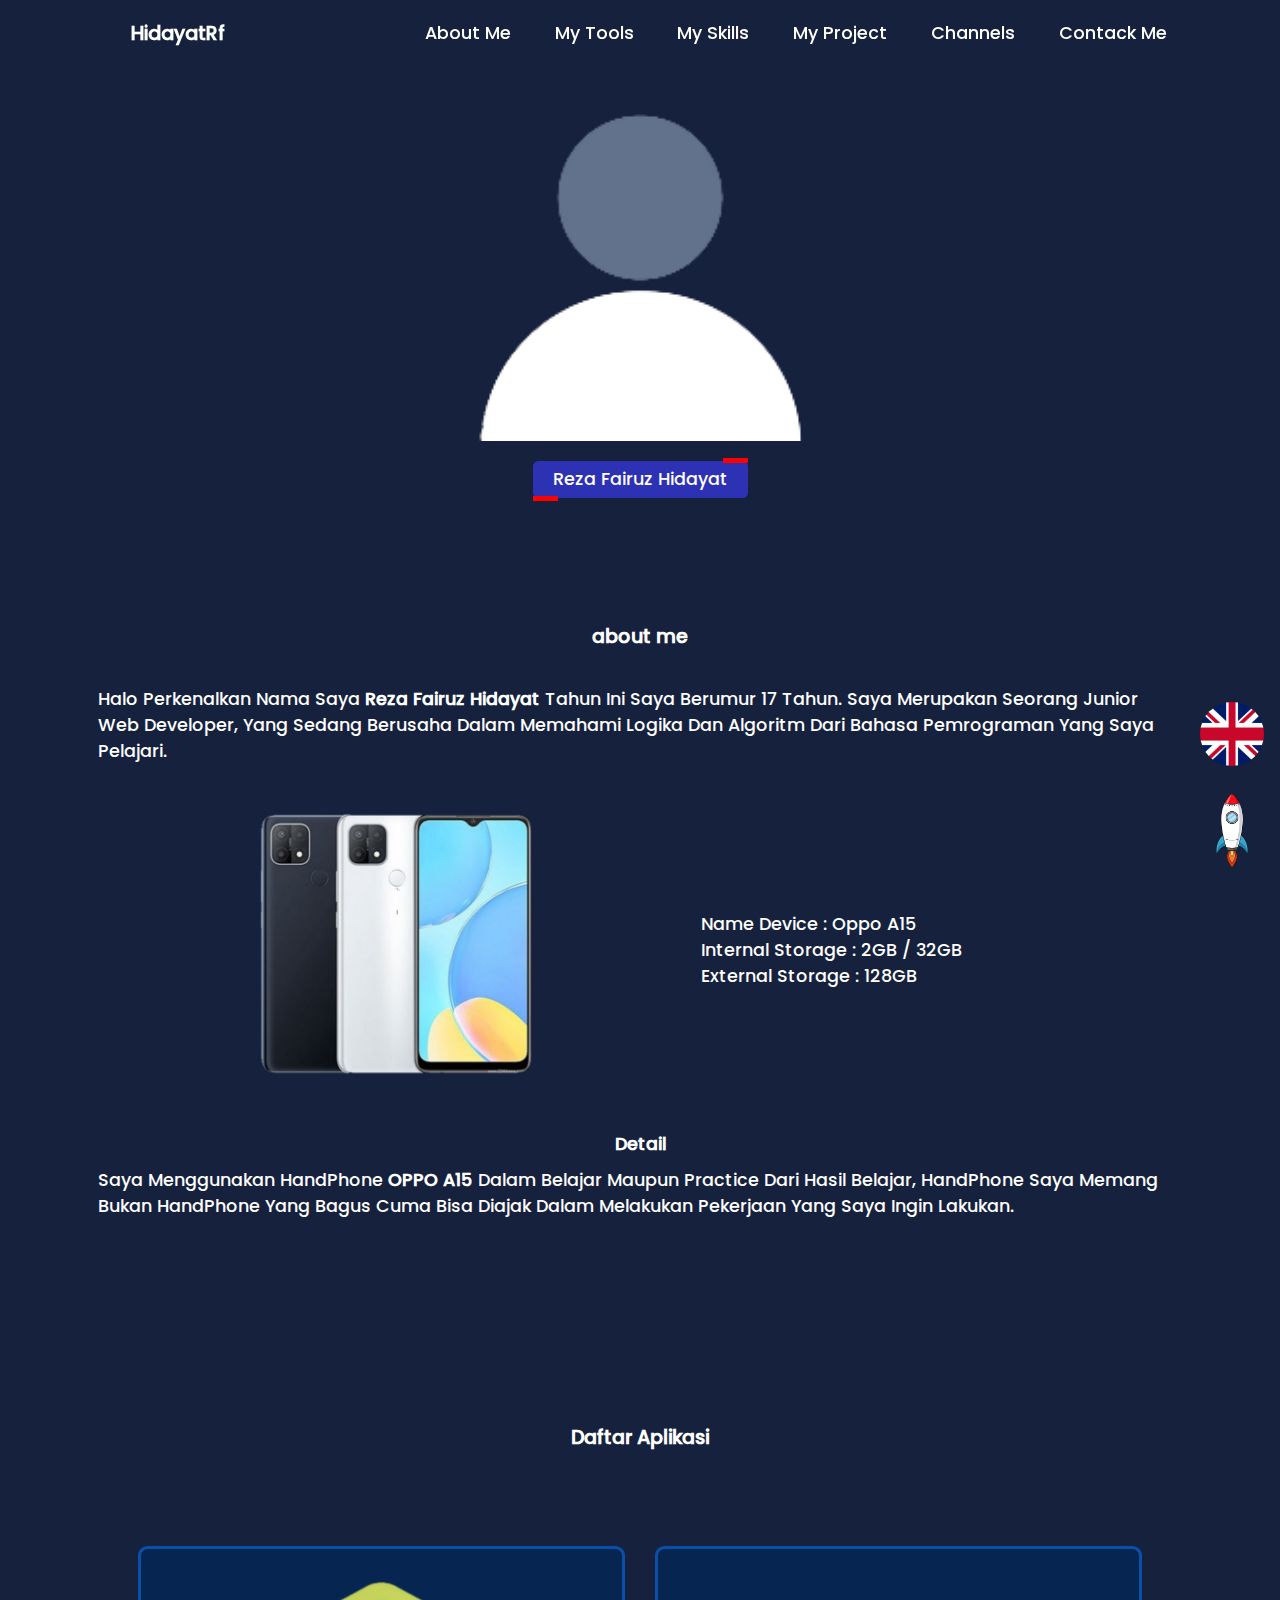
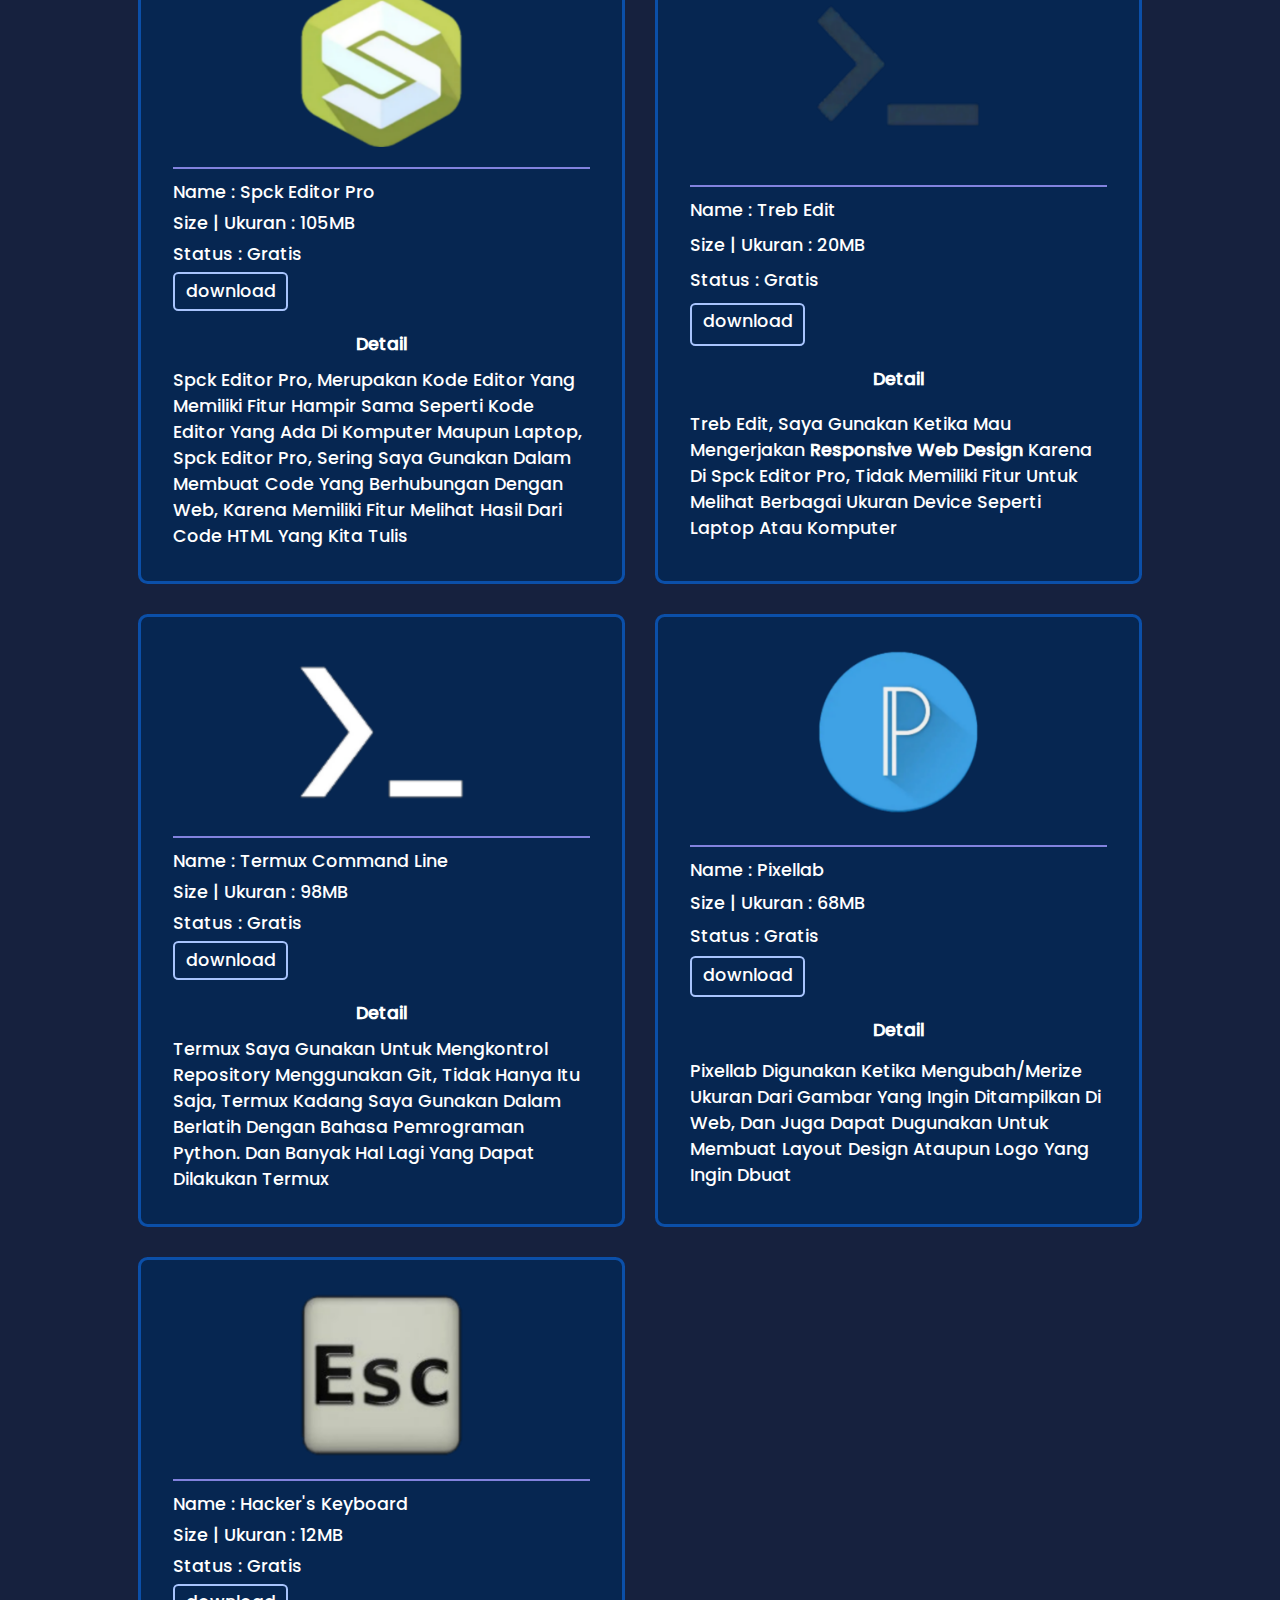
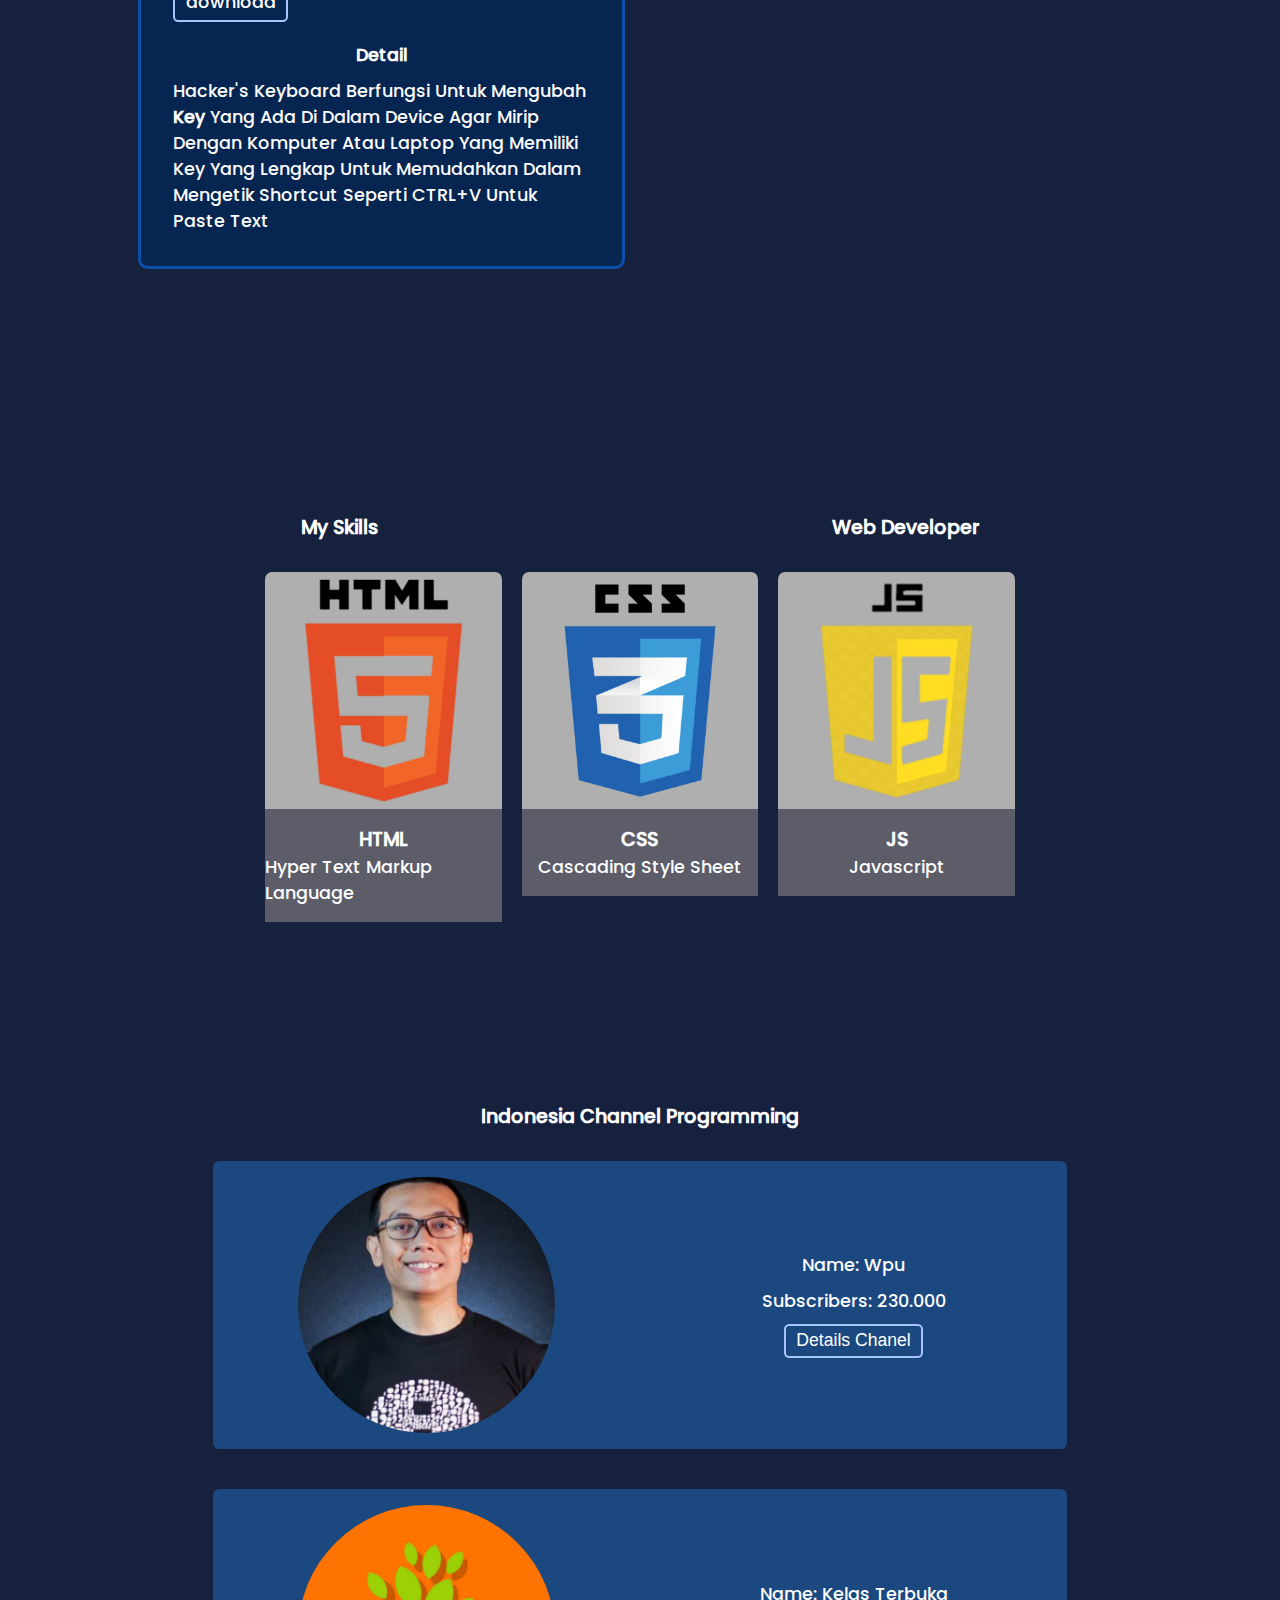
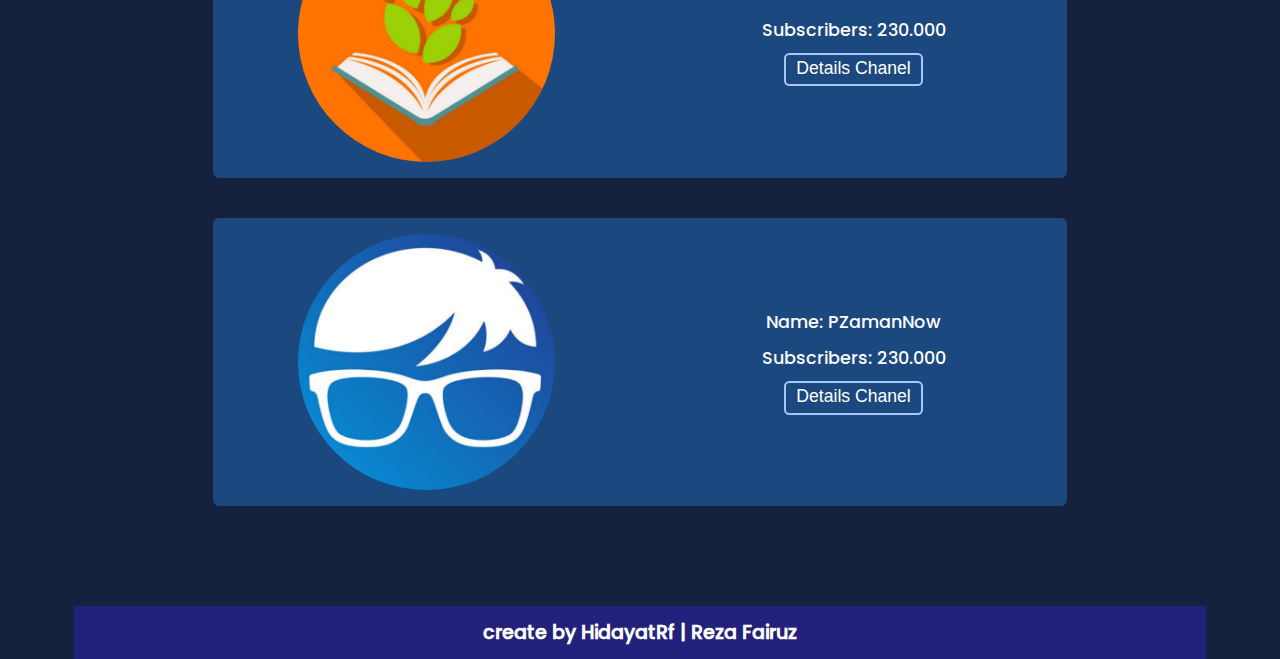
==== commit 1168dee6: "add skills section" ====
--- a/index.html
+++ b/index.html
@@ -87,7 +87,7 @@
 
 		</section>
 		<!-- akhid about -->
-
+		
 		<!-- aplikasi -->
 		<section id="aplikasi" class="aplikasi wrapper_container">
 			<h3 class="capital">
@@ -211,24 +211,33 @@
 		</section>
 		<!-- akhir aplikasi -->
 
-		<!--
-    masih dalam pengembangan
 		<section id="skills" class="skills wrapper_container">
-			<h4 class="capital">my skills</h4>
-			<h5 class="capital">web developer</h5>
+			<h3 class="capital">my skills</h3>
+			<h4 class="capital">web developer</h4>
 			<div class="contents">
 				<div class="wrapper">
-					<img src="./assets/image/skils/html.png" alt="" class="gambar">
-				</div>
-				<div class="wrapper">
-					<img src="./assets/image/skils/css.png" alt="" class="gambar">
-				</div>
-				<div class="wrapper">
-					<img src="./assets/image/skils/js.png" alt="" class="gambar">
+					<img src="./assets/image/skils/html.jpg" alt="" class="gambar">
+					<div class="info">
+						<h4 class="upperC">html</h4>
+						<p class="capital">hyper text markup language</p>
+					</div>
+				</div>
+				<div class="wrapper">
+					<img src="./assets/image/skils/css.jpg" alt="" class="gambar">
+					<div class="info">
+						<h4 class="upperC">css</h4>
+						<p class="capital">cascading style sheet</p>
+					</div>
+				</div>
+				<div class="wrapper">
+					<img src="./assets/image/skils/js.jpg" alt="" class="gambar">
+					<div class="info">
+						<h4 class="upperC">js</h4>
+						<p class="capital">javascript</p>
+					</div>
 				</div>
 			</div>
 		</section>
-    -->
 
 		<!-- channels -->
 		<section id="channels" class="channels wrapper_container">
--- a/assets/css/style.css
+++ b/assets/css/style.css
@@ -254,7 +254,7 @@
 /* akhir aplikasi */
 
 /* skills */
-/* .skills {
+.skills {
  display: grid;
  grid-template-areas: 
    'leftText rightText'
@@ -262,29 +262,35 @@
  justify-items: center;
 }
 
-.skills h4 {
- grid-area: leftText;
-}
-
-.skills h5 {
- grid-area: rightText;
- border-bottom: 2px solid rgba(50, 65, 120, 1);
-}
-
 .skills .contents {
  display: grid;
  row-gap: 30px;
+ padding-left: 2em;
+ padding-right: 2em; 
  justify-items: center;
  grid-template-columns: repeat(auto-fit, minmax(200px, 1fr));
  grid-area: contents;
-}
-
-.skills .contents .wrapper {
-	width: 85%;
-} */
+ column-gap: 20px;
+}
+
+.skills img {
+	border-top-left-radius: .45em;
+	border-top-right-radius: .45em;
+}
+
+.skills .info {
+	display: grid;
+	justify-items: center;
+	padding: 1em 0;
+	background-color: rgba(92, 93, 105, 1);
+}
 /* akhir skills */
 
 /* channels */
+.channels .contents {
+ padding-left: 2em;
+ padding-right: 2em;
+}
 
 .channels .contents .wrapper {
 	display: grid;
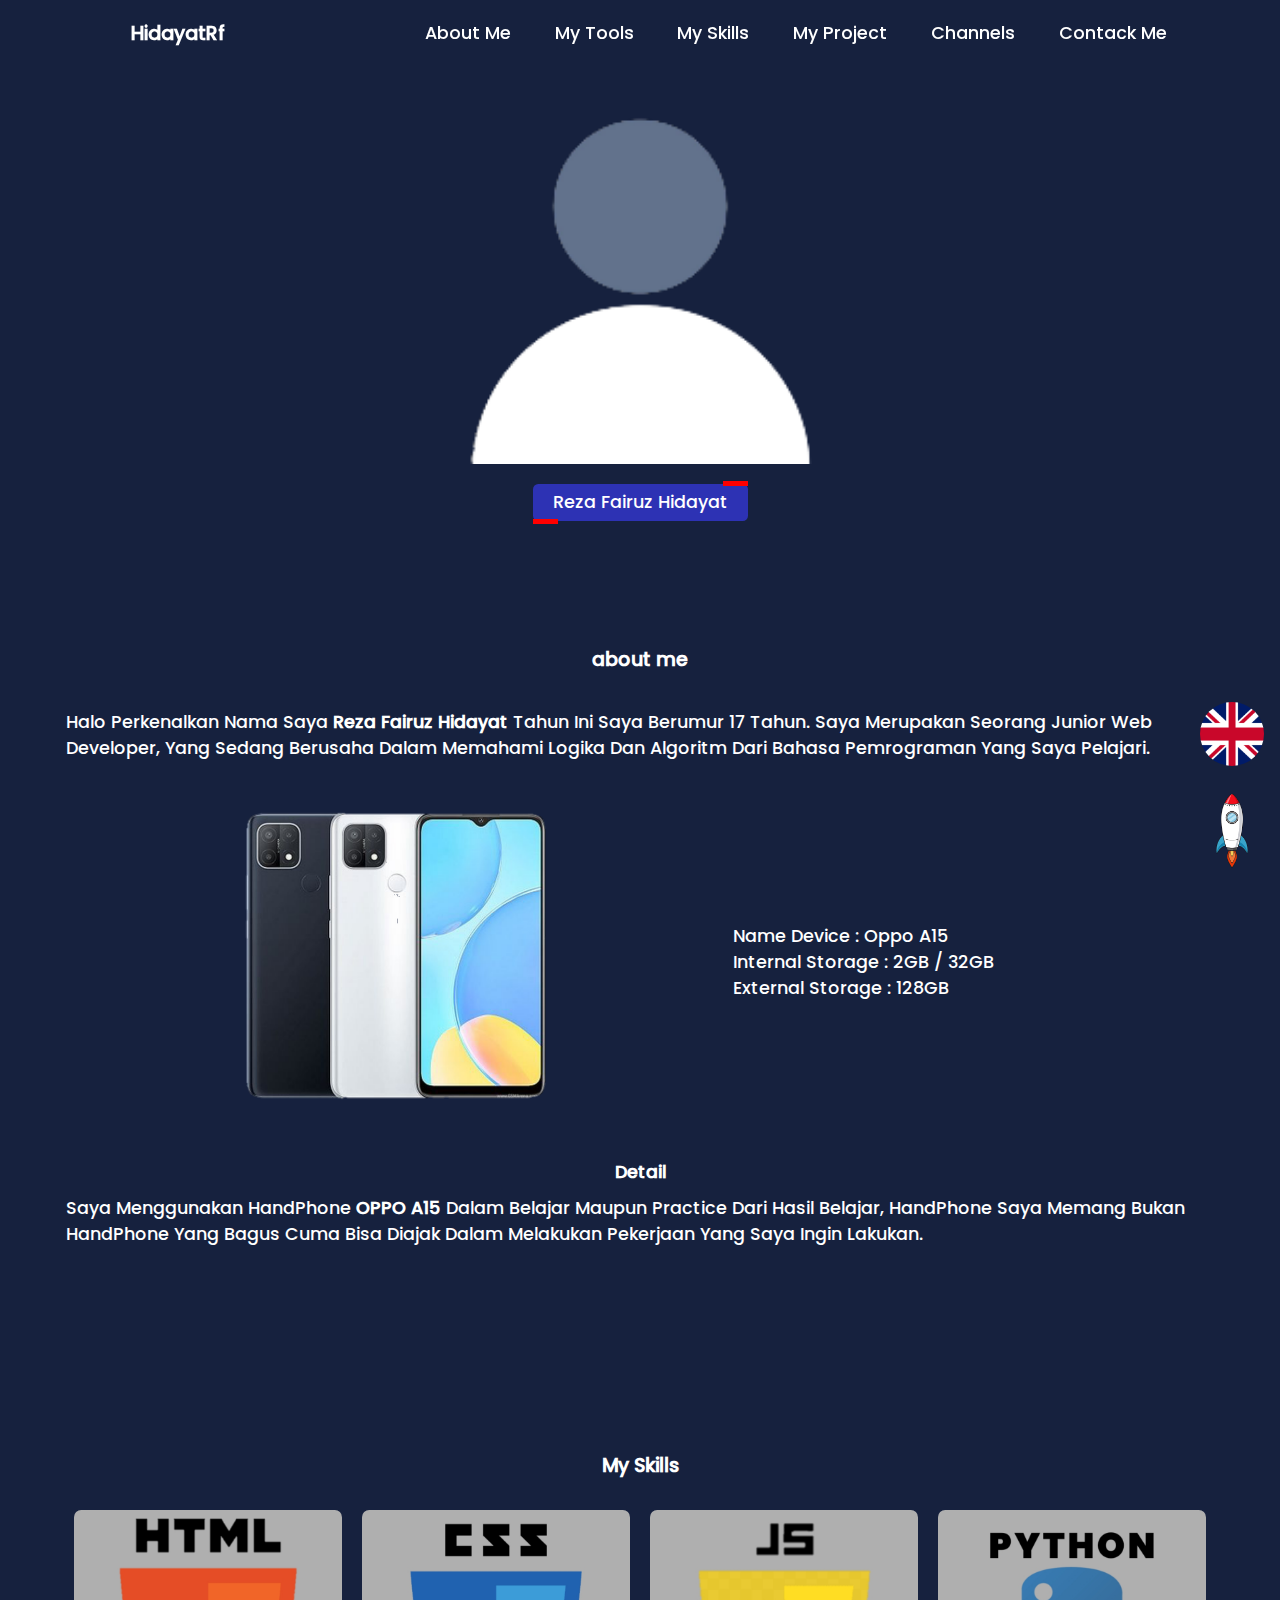
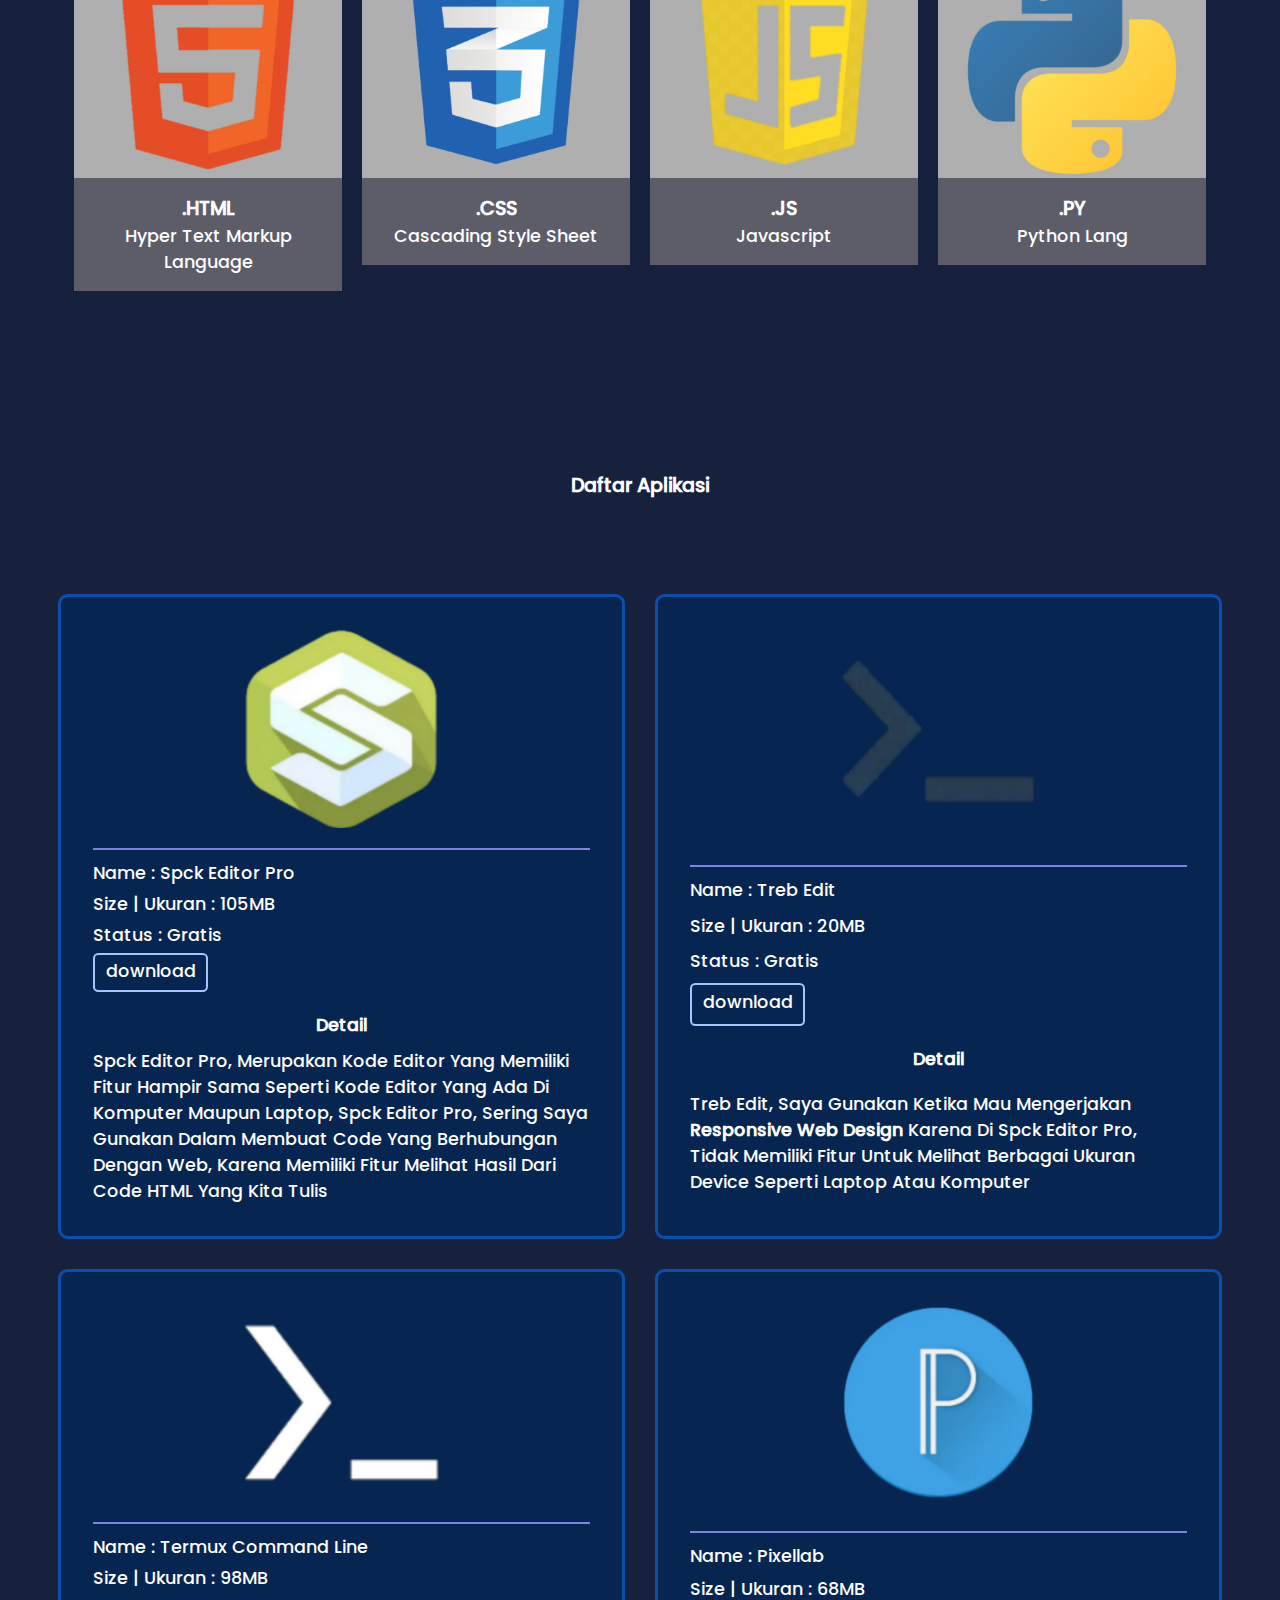
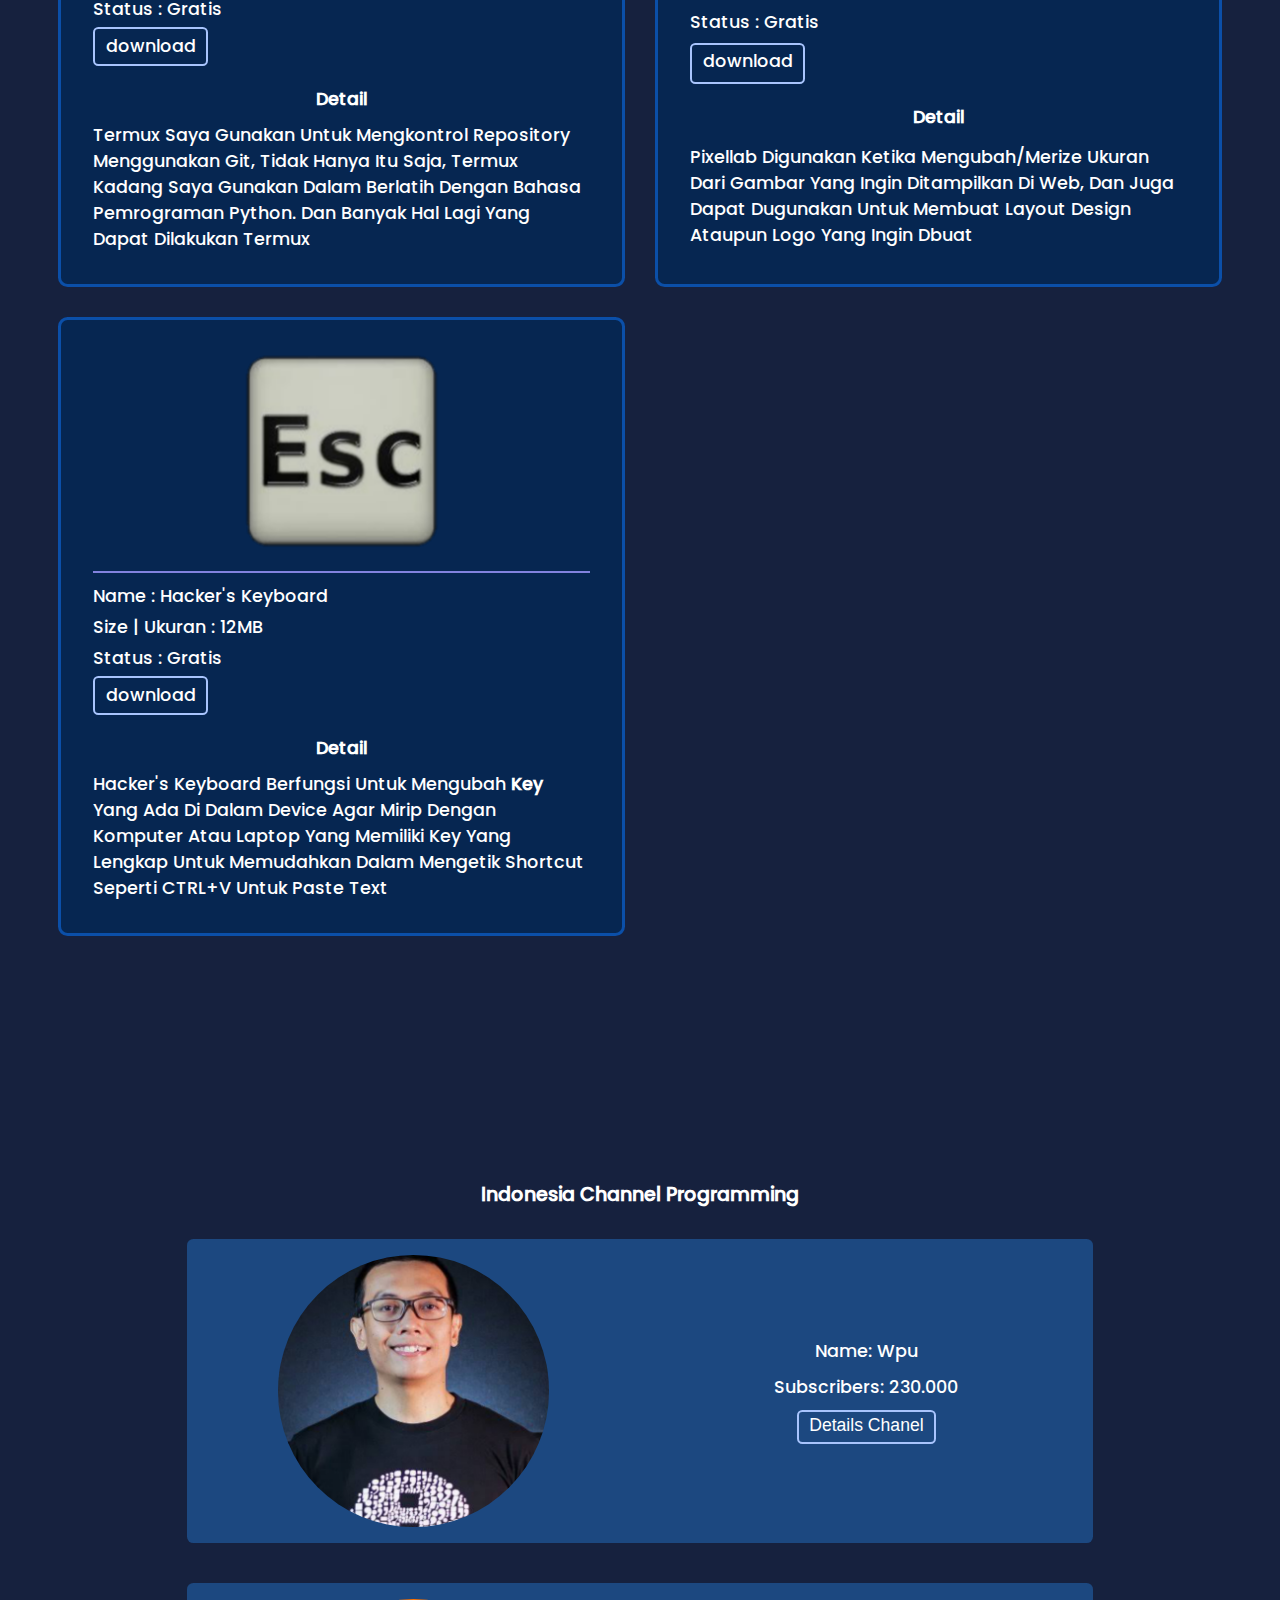
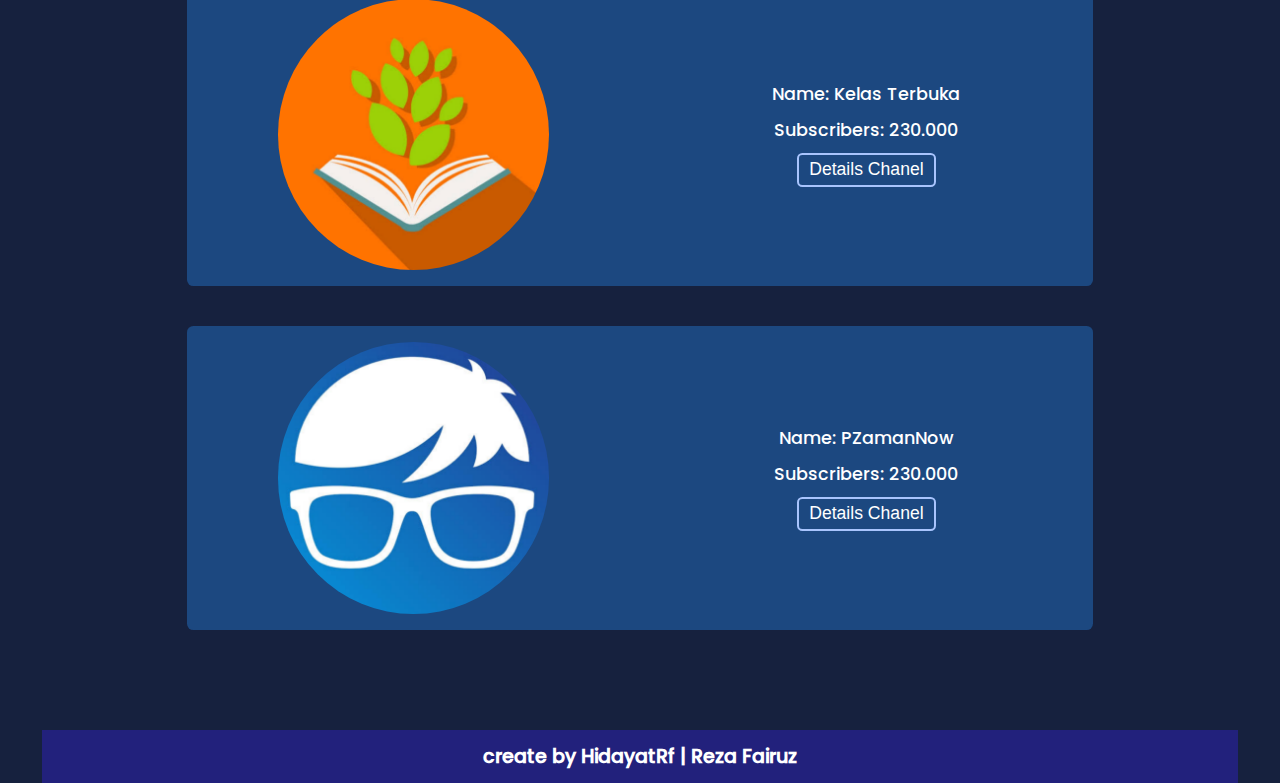
==== commit cf38273d: "menambahkan skills section" ====
--- a/index.html
+++ b/index.html
@@ -24,7 +24,7 @@
 			<ul class="navlink">
 				<li><a href="#about" class="link capital">about me</a></li>
 				<li><a href="#aplikasi" class="link capital">my tools</a></li>
-				<li><a href="#skills" class="link capital unavailable">my skills</a></li>
+				<li><a href="#skills" class="link capital">my skills</a></li>
 				<li><a href="#none" class="link capital unavailable">my project</a></li>
 				<li><a href="#channels" class="link capital">channels</a></li>
 				<li><a href="contack-me.html" class="link capital unavailable">contack me</a></li>
@@ -51,8 +51,8 @@
 				dalam memahami logika dan algoritm dari bahasa pemrograman yang saya pelajari.
 			</p>
 			<p class="capital eng">
-				hello, my name is <b>reza fairuz hidayat</b> this year I am 17 
-				years old. i am a junior web developer, 
+				hello, my name is <b>reza fairuz hidayat</b> this year I am 17
+				years old. i am a junior web developer,
 				who is trying in understanding the logic and algorithms
 				of the programming language that I learned.
 			</p>
@@ -77,7 +77,7 @@
 						cuma bisa diajak dalam melakukan pekerjaan yang saya ingin lakukan.
 					</p>
 					<p class="capital eng">
-						I use mobile phone <strong>OPPO A15</strong> 
+						I use mobile phone <strong>OPPO A15</strong>
 						in studying as well as practice from learning outcomes,
 						my cellphone is not a good cellphone I can only be
 						invited to do the work I want to do.
@@ -87,7 +87,44 @@
 
 		</section>
 		<!-- akhid about -->
-		
+
+		<!-- skills -->
+		<section id="skills" class="skills wrapper_container">
+			<h3 class="capital">my skills</h3>
+			<div class="contents">
+				<div class="wrapper">
+					<img src="./assets/image/skils/html.jpg" alt="" class="gambar">
+					<div class="info">
+						<h4 class="upperC">.html</h4>
+						<p class="capital">hyper text markup language</p>
+					</div>
+				</div>
+				<div class="wrapper">
+					<img src="./assets/image/skils/css.jpg" alt="" class="gambar">
+					<div class="info">
+						<h4 class="upperC">.css</h4>
+						<p class="capital">cascading style sheet</p>
+					</div>
+				</div>
+				<div class="wrapper">
+					<img src="./assets/image/skils/js.jpg" alt="" class="gambar">
+					<div class="info">
+						<h4 class="upperC">.js</h4>
+						<p class="capital">javascript</p>
+					</div>
+				</div>
+				<div class="wrapper">
+					<img src="./assets/image/skils/python.jpg" alt="" class="gambar">
+					<div class="info">
+						<h4 class="upperC">.py</h4>
+						<p class="capital">python lang</p>
+					</div>
+				</div>
+			</div>
+		</section>
+
+		<!-- akhir skills -->
+
 		<!-- aplikasi -->
 		<section id="aplikasi" class="aplikasi wrapper_container">
 			<h3 class="capital">
@@ -178,8 +215,8 @@
 							layout design ataupun logo yang ingin dbuat
 						</p>
 						<p class="capital eng">
-							I use pixellab when changing/merizing the size of the image I 
-							want displayed on the web, and can also be used to create 
+							I use pixellab when changing/merizing the size of the image I
+							want displayed on the web, and can also be used to create
 							layout design or logo that you want to make
 						</p>
 					</div>
@@ -202,7 +239,7 @@
 						</p>
 						<p class="capital eng">
 							hacker's keyboard function to change the existing <strong>key</strong>
-							in the device so that it is similar to a computer or laptop that has the 
+							in the device so that it is similar to a computer or laptop that has the
 							same key, to make it easier to type shortcuts like CTRL+V to paste text
 						</p>
 					</div>
@@ -210,34 +247,6 @@
 			</section>
 		</section>
 		<!-- akhir aplikasi -->
-
-		<section id="skills" class="skills wrapper_container">
-			<h3 class="capital">my skills</h3>
-			<h4 class="capital">web developer</h4>
-			<div class="contents">
-				<div class="wrapper">
-					<img src="./assets/image/skils/html.jpg" alt="" class="gambar">
-					<div class="info">
-						<h4 class="upperC">html</h4>
-						<p class="capital">hyper text markup language</p>
-					</div>
-				</div>
-				<div class="wrapper">
-					<img src="./assets/image/skils/css.jpg" alt="" class="gambar">
-					<div class="info">
-						<h4 class="upperC">css</h4>
-						<p class="capital">cascading style sheet</p>
-					</div>
-				</div>
-				<div class="wrapper">
-					<img src="./assets/image/skils/js.jpg" alt="" class="gambar">
-					<div class="info">
-						<h4 class="upperC">js</h4>
-						<p class="capital">javascript</p>
-					</div>
-				</div>
-			</div>
-		</section>
 
 		<!-- channels -->
 		<section id="channels" class="channels wrapper_container">
@@ -299,9 +308,10 @@
 					<a href="#none"><i class="fa-brands fa-twitter"></i></a>
 				</div>
 				<div class="detail detail-channel">
-					<h4 class="upperC">
-						deskripsi cahnnel
+					<h4 class="upperC id">
+						deskripsi channel
 					</h4>
+					<h4 class="eng">channel description</h4>
 					<p class="capital id">
 						web programming unpas, dichannel ini kalian akan diajari dasar dalam pembuatan web
 						mulai dari dasar <strong>HTML, CSS, JAVASCRIPT</strong> sampai pada framework
@@ -311,7 +321,7 @@
 					<p class="capital eng">
 						Unpas web programming, on this channel you will be taught the basics
 						of web creation starting from the basic <strong>HTML, CSS, JAVASCRIPT</strong>
-						to the framework and even taught also in development web backend path which is 
+						to the framework and even taught also in development web backend path which is
 						related to the database on the web
 					</p>
 				</div>
@@ -331,9 +341,10 @@
 					<a href="#none"><i class="fa-brands fa-twitter"></i></a>
 				</div>
 				<div class="detail detail-channel">
-					<h4 class="upperC">
-						deskripsi cahnnel
+					<h4 class="upperC id">
+						deskripsi channel
 					</h4>
+					<h4 class="eng">channel description</h4>
 					<p class="capital id">
 						di programmer zaman now kalian akan diberi materi tentang web developer
 						tetapi lebih ke sisi backend atau bagian database, disina kalian akan diajari
@@ -342,7 +353,7 @@
 						yang diuplod oleb programmer zaman now tentang cara interview kerja, tips and trik
 					</p>
 					<p class="capital eng">
-						in programmer zaman now you will be given material about web developers but more to the backend side 
+						in programmer zaman now you will be given material about web developers but more to the backend side
 						or the database section, there you will be taught various languages, like
 						<strong>java, php, nodejs, javascript, golang</strong> not only material about
 						the basis of the language, lots of videos uploaded by today's programmers about how to do job interviews, tips and tricks
@@ -364,9 +375,10 @@
 					<a href="#none"><i class="fa-brands fa-twitter"></i></a>
 				</div>
 				<div class="detail detail-channel">
-					<h4 class="upperC">
-						deskripsi cahnnel
+					<h4 class="upperC id">
+						deskripsi channel
 					</h4>
+					<h4 class="eng">channel description</h4>
 					<p class="capital id">
 						kelas terbuka, di channel ini kalian akan
 						diajari dasar-dasar dari berbagai bahasa pemrograman seperti <strong>java, python dan cpp/c++</strong>
@@ -374,7 +386,7 @@
 						atau dalam bahasa indonesia disebut pemprogtaman berorientasi objek
 					</p>
 					<p class="capital eng">
-						kelas terbuka here this channel you will taught the basics of various programming languages such as <strong>java, python and cpp/c++</strong> 
+						kelas terbuka here this channel you will taught the basics of various programming languages such as <strong>java, python and cpp/c++</strong>
 						even to the concept of <strong>OOP</strong> or object oriented programming, or in Indonesian it is called pemrograman berorientasi objek
 					</p>
 				</div>
@@ -382,14 +394,14 @@
 			</div>
 		</section>
 		<!-- akhir modal channel -->
-		
+
 		<section class="side-tools">
 			<img class="english-subs" src="assets/image/side-tools/engFlag.jpg" alt="english-subs" class="eng">
 			<a class="rocket-a" href="#home">
 				<img class="rocket" src="assets/image/side-tools/rocket.png" alt="to-top" class="to-top">
 			</a>
 		</section>
-		
+
 		<!-- footer -->
 		<footer>
 			<h3>create by <span class="capital">HidayatRf | reza fairuz</span></h3>
--- a/assets/css/style.css
+++ b/assets/css/style.css
@@ -28,7 +28,7 @@
 
 html,
 body {
-  display: grid;
+	display: grid;
 	color: #fff;
 	scroll-behavior: smooth;
 	font-family: "poppinsMedium";
@@ -55,6 +55,10 @@
 /* akhir wrapper_container */
 
 p.eng {
+	display: none;
+}
+
+h4.eng {
 	display: none;
 }
 
@@ -255,22 +259,18 @@
 
 /* skills */
 .skills {
- display: grid;
- grid-template-areas: 
-   'leftText rightText'
-   'contents contents';
- justify-items: center;
+	display: grid;
 }
 
 .skills .contents {
- display: grid;
- row-gap: 30px;
- padding-left: 2em;
- padding-right: 2em; 
- justify-items: center;
- grid-template-columns: repeat(auto-fit, minmax(200px, 1fr));
- grid-area: contents;
- column-gap: 20px;
+	width: 100%;
+	display: grid;
+	row-gap: 30px;
+	padding-left: 2em;
+	padding-right: 2em;
+	justify-items: center;
+	grid-template-columns: repeat(auto-fit, minmax(200px, 1fr));
+	column-gap: 20px;
 }
 
 .skills img {
@@ -281,15 +281,17 @@
 .skills .info {
 	display: grid;
 	justify-items: center;
-	padding: 1em 0;
+	padding: 1em;
 	background-color: rgba(92, 93, 105, 1);
-}
+	text-align: center;
+}
+
 /* akhir skills */
 
 /* channels */
 .channels .contents {
- padding-left: 2em;
- padding-right: 2em;
+	padding-left: 2em;
+	padding-right: 2em;
 }
 
 .channels .contents .wrapper {
@@ -389,6 +391,7 @@
 .side-tools .rocket:hover {
 	transform: translateY(-20vh);
 }
+
 /* akhir side tools */
 
 /* footer */
@@ -399,4 +402,5 @@
 	justify-items: center;
 	background-color: rgba(34, 33, 124, 1);
 }
+
 /* footer */
--- a/assets/css/screen.css
+++ b/assets/css/screen.css
@@ -24,9 +24,9 @@
 
 	/* aplikasi */
 	.aplikasi .contents {
-	 padding: 2em;
-	}
-	
+		padding: 2em;
+	}
+
 	.aplikasi .contents .wrapper .gambar {
 		width: 40%;
 	}
@@ -42,8 +42,8 @@
 	.channels .contents .wrapper .wrapper-gambar {
 		width: 60%;
 	}
-  
-  
+
+
 	.channels .contents .wrapper .info-channel {
 		width: 80%;
 		row-gap: 10px;
@@ -61,6 +61,35 @@
 
 
 @media (min-width: 768px) {
+	.about {
+		padding: 1.5em;
+	}
+
+	.about .content .gambar {
+		width: 65%;
+	}
+
+	.about .content .info-device {
+		justify-self: start;
+	}
+
+	.aplikasi .contents {
+		padding: 4em;
+	}
+
+	.aplikasi .contents .wrapper {
+		padding: 2em;
+	}
+
+	.channels .contents .wrapper .info-channel {
+		row-gap: 10px;
+	}
+}
+
+
+
+@media (min-width: 980px) {
+
 	nav {
 		grid-template-columns: .5fr 1.3fr;
 	}
@@ -68,12 +97,12 @@
 	nav .btn {
 		display: none;
 	}
-  
-  .container {
-   justify-self: center;
-   max-width: 90%;
-  }
-  
+
+	.container {
+		justify-self: center;
+		max-width: 95%;
+	}
+
 	nav .navlink {
 		width: 85%;
 		height: 100%;
@@ -83,34 +112,7 @@
 		background: transparent;
 		justify-content: space-between;
 	}
-  
-  .about {
-   padding: 1.5em;
-  }
-  
-	.about .content .gambar {
-		width: 65%;
-	}
-
-	.about .content .info-device {
-		justify-self: start;
-	}
-	
-	.aplikasi .contents {
-	 padding: 4em;
-	}
-	
-.aplikasi .contents .wrapper {
- padding: 2em;
-}
-	.channels .contents .wrapper .info-channel {
-	 row-gap: 10px;
-	}	
-}
-
-
-
-@media (min-width: 980px) {
+
 
 	/* header */
 	header .gambar {
@@ -129,6 +131,8 @@
 	/* aplikasi */
 	.aplikasi .contents {
 		gap: 30px;
+		padding-left: 1em;
+		padding-right: 1em;
 		grid-template-columns: 1fr 1fr;
 	}
 
@@ -136,8 +140,8 @@
 
 	.channels .contents .wrapper {
 		width: 80%;
-	}  
-  
+	}
+
 	/* modal channel */
 	.modal-channel .wrapper {
 		width: 90%;
@@ -221,19 +225,27 @@
 	/* akhir about */
 
 	/* aplikasi */
-	.aplikasi .contents {
-		grid-template-columns: 1fr;
+	.aplikasi {
+		padding-left: 1em;
+		padding-right: 1em;
+	}
+
+	.aplikasi .contents {
+		grid-template-columns: 1fr 1fr;
+		column-gap: 10px;
 	}
 
 	.aplikasi .contents .wrapper {
 		width: 85%;
 		margin: 0 auto;
 		grid-template-areas:
-			"gambar detail-aplikasi"
-			"info-aplikasi detail-aplikasi";
+			"gambar info-aplikasi"
+			"detail-aplikasi detail-aplikasi";
 		justify-items: center;
 		justify-content: space-around;
 		align-items: center;
+		padding-left: 1em;
+		padding-right: 1em;
 	}
 
 	.aplikasi .contents .wrapper .gambar {
@@ -259,21 +271,19 @@
 
 	/* channel */
 	.channels .contents {
-	 grid-template-columns: 1fr 1fr;
-	}
-	
+		grid-template-columns: 1fr 1fr;
+	}
+
 	.channels .contents .wrapper .wrapper-gambar {
 		width: 45%;
 	}
 
 	.channels .contents .wrapper .info-channel {
-	 row-gap: 12px;
+		row-gap: 12px;
 	}
 
 	/* akhir channel */
 }
-
-
 
 @media (min-width: 1880px) {
 	h3 {
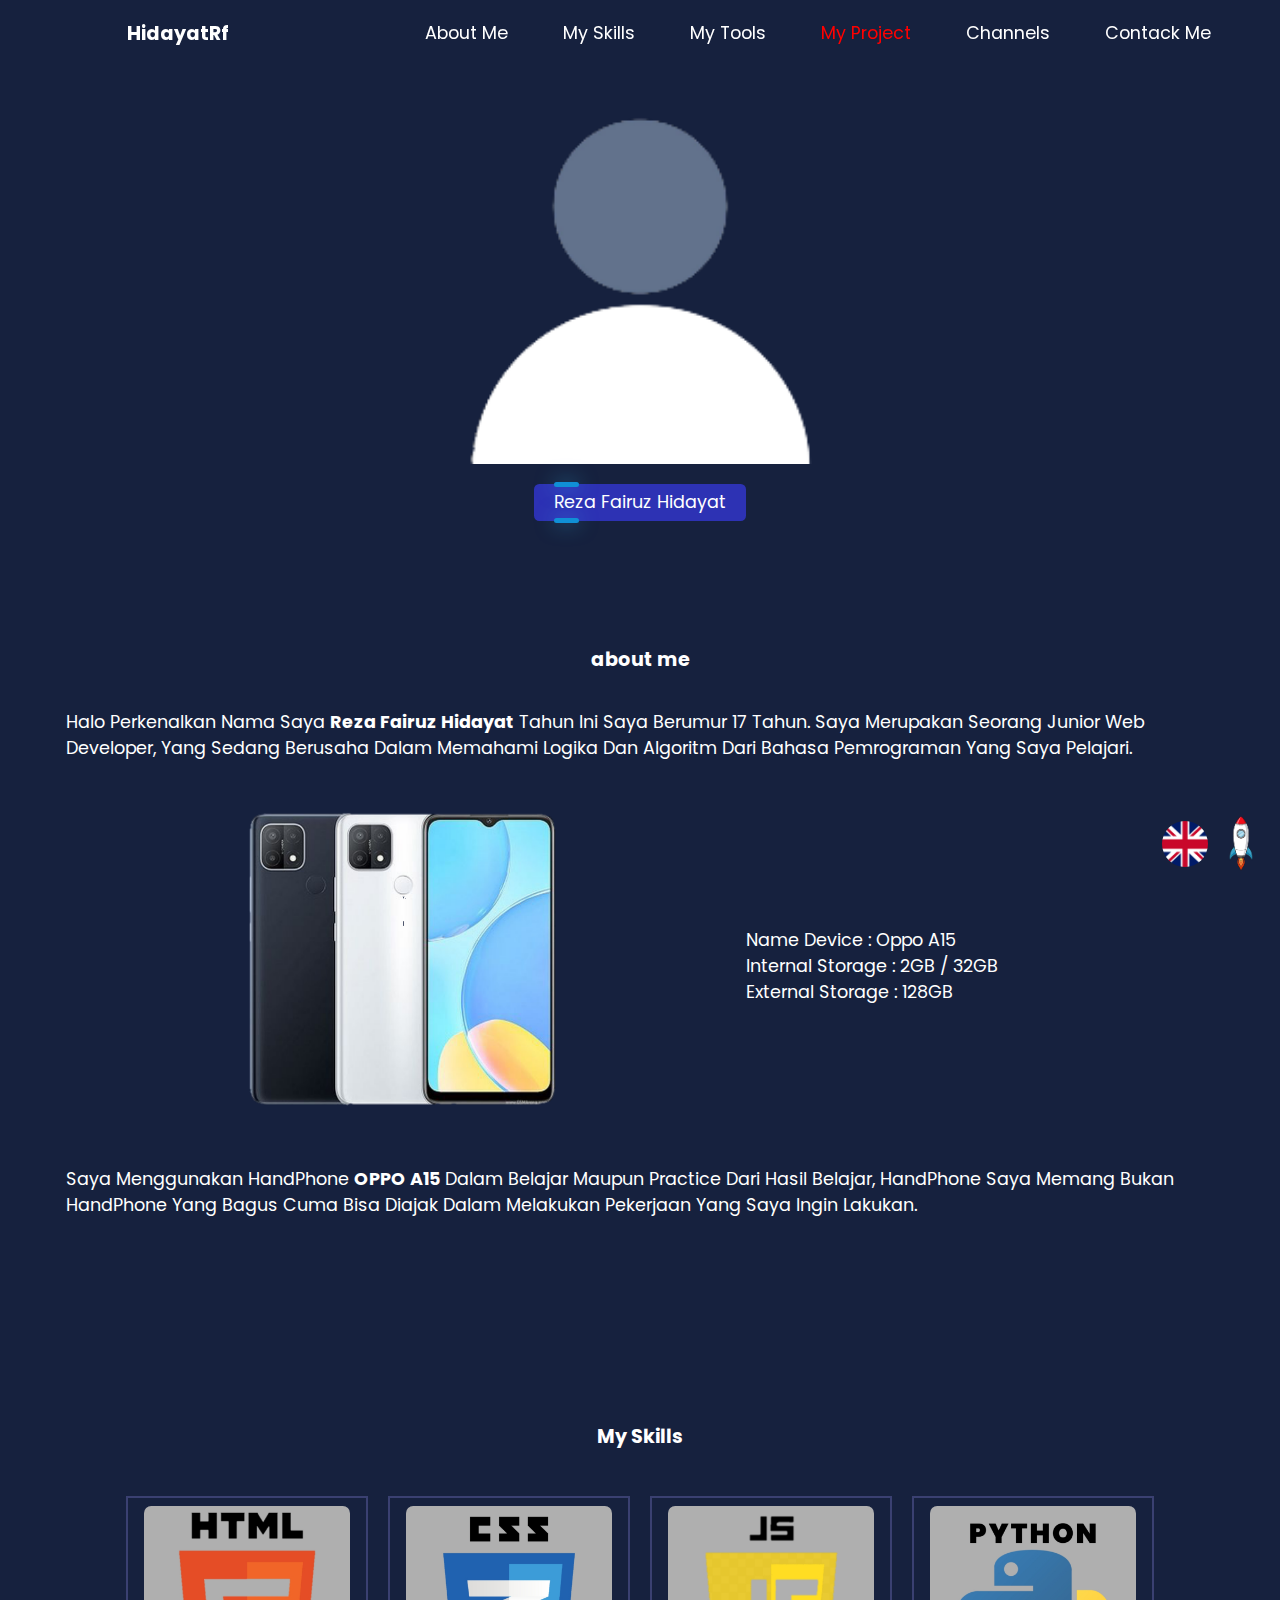
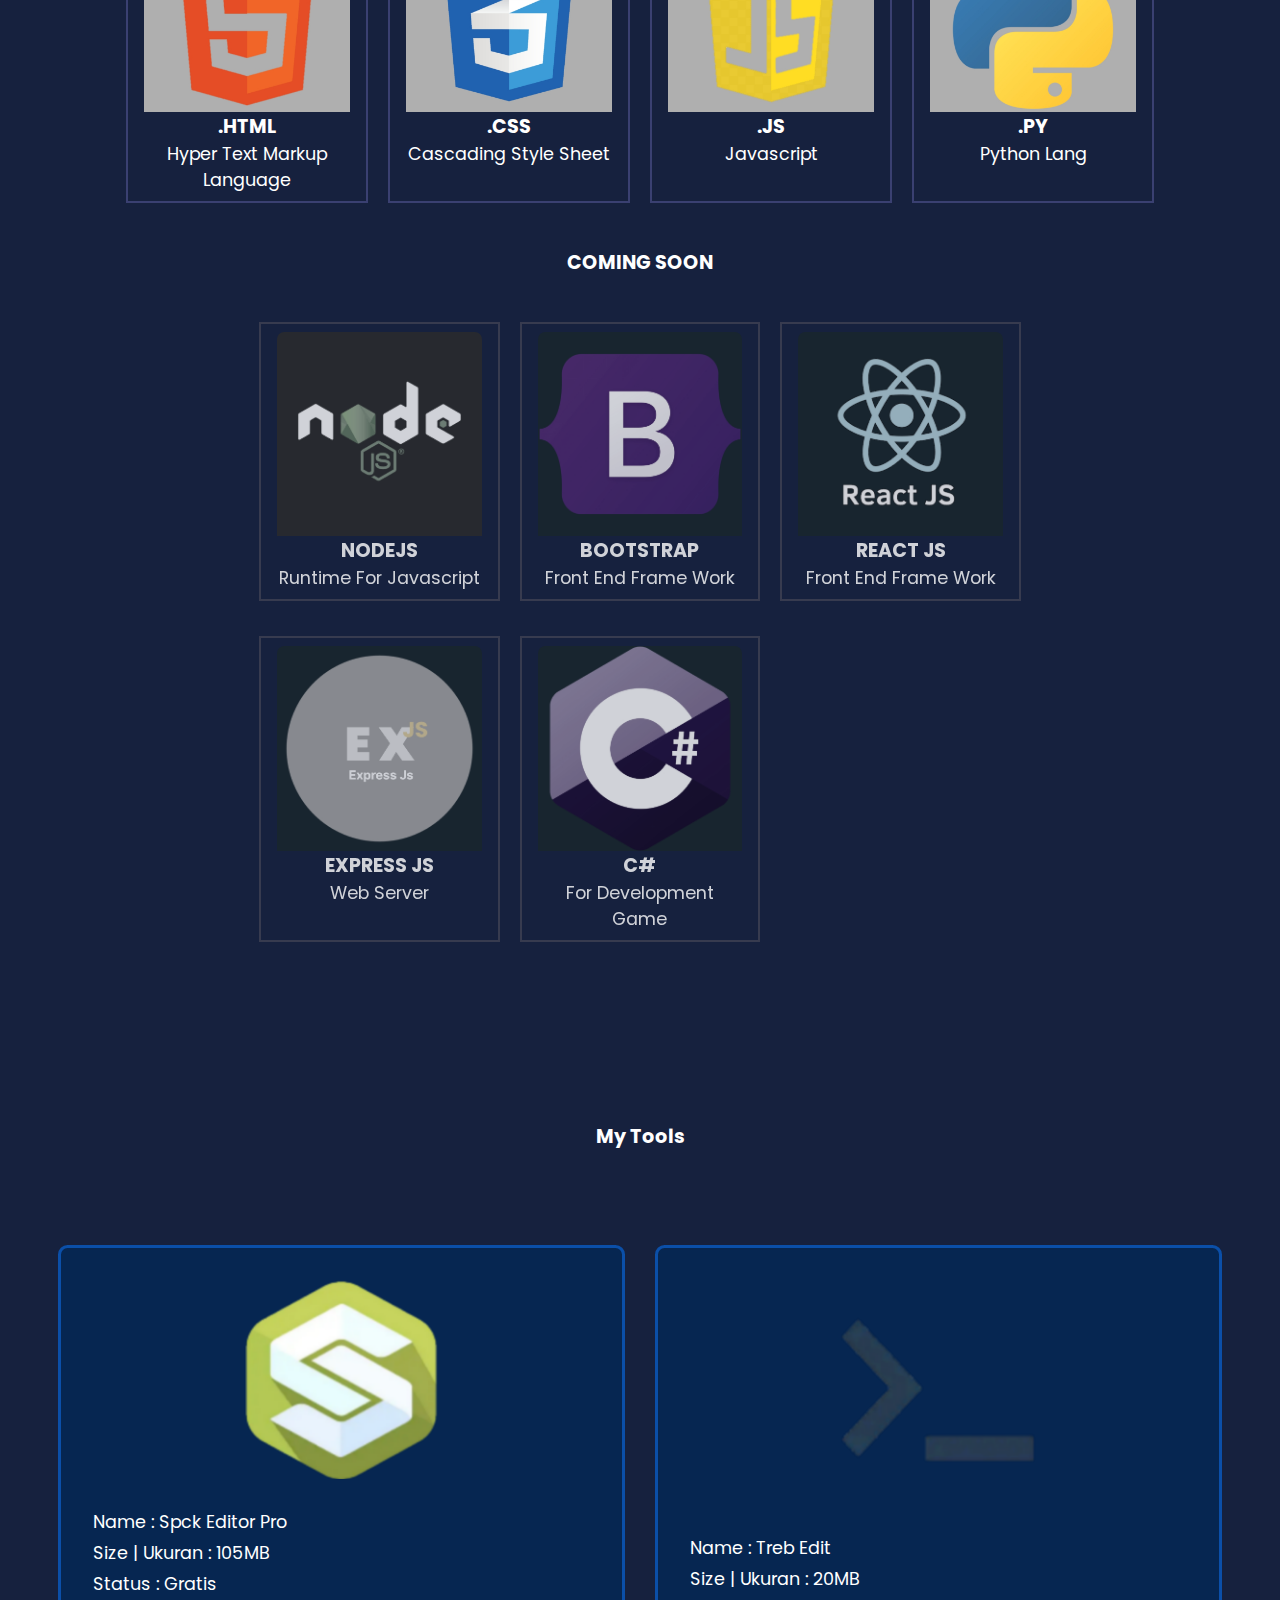
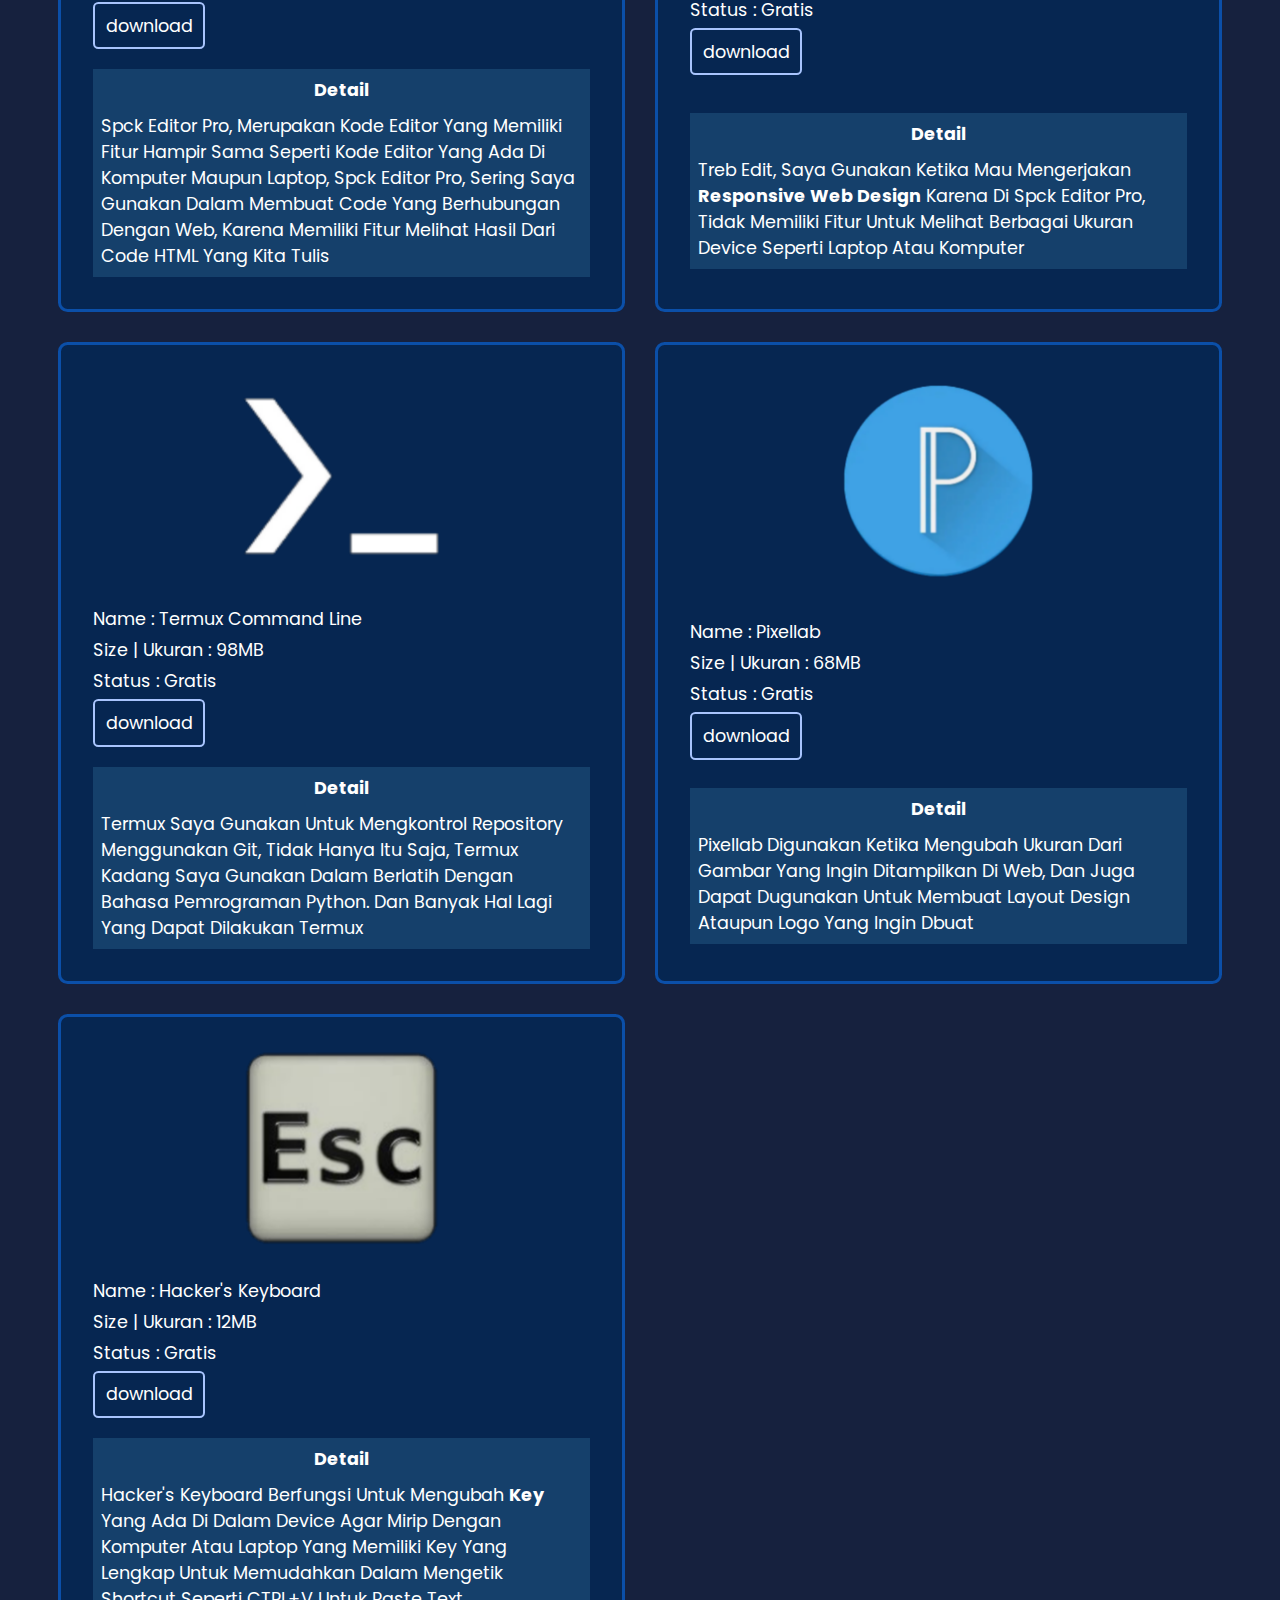
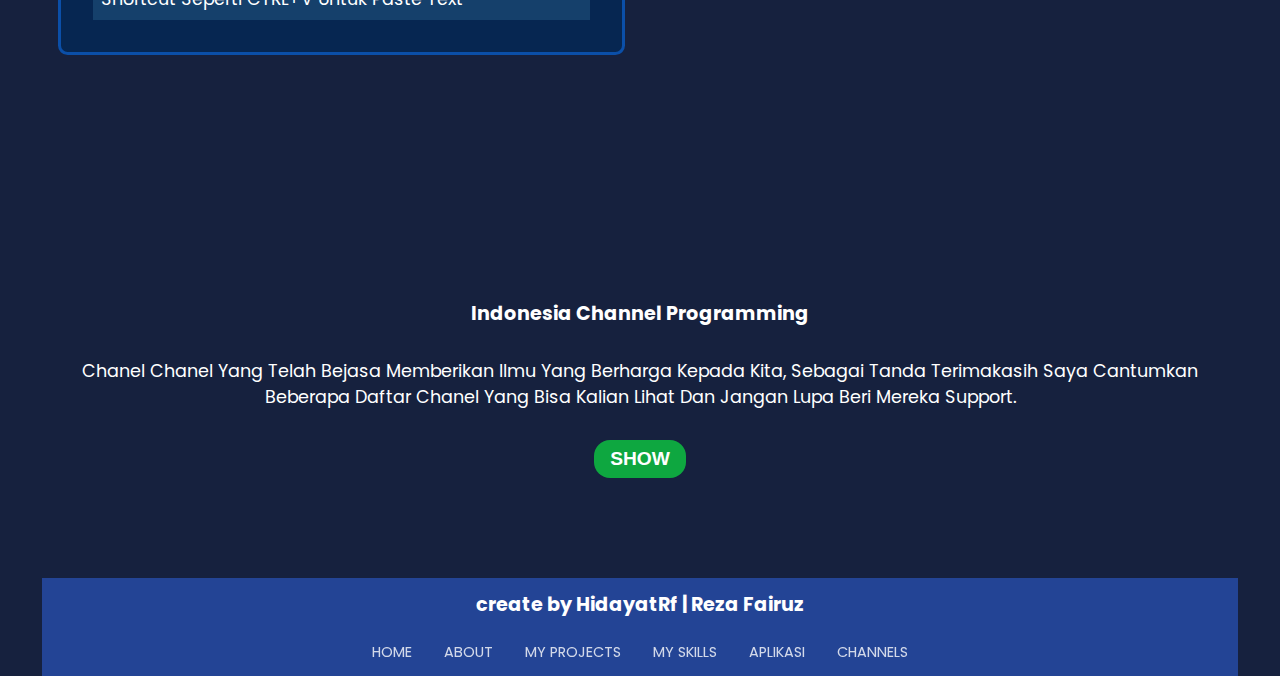
==== commit 76c0bdcb: "maybe done" ====
--- a/index.html
+++ b/index.html
@@ -10,7 +10,15 @@
 	<link rel="stylesheet" href="./assets/css/reuseClass.css">
 	<link rel="stylesheet" href="./assets/css/font.css">
 	<link rel="stylesheet" href="./assets/css/screen.css">
-
+	
+	<!-- font awesome -->
+	<link rel="stylesheet" href="https://cdnjs.cloudflare.com/ajax/libs/font-awesome/6.2.1/css/all.min.css">
+	
+	<!-- font google -->
+	<link rel="preconnect" href="https://fonts.googleapis.com">
+	<link rel="preconnect" href="https://fonts.gstatic.com" crossorigin>
+	<link href="https://fonts.googleapis.com/css2?family=Poppins:wght@300;500;700&display=swap" rel="stylesheet">
+	
 	<title>HidayatRf</title>
 </head>
 
@@ -18,17 +26,16 @@
 
 	<section class="container">
 		<!-- navbar -->
-		<nav>
+		<nav class="transition-3">
 			<h3 class="capital">hidayatRf</h3>
 			<button type="submit" class="btn">X</button>
-			<ul class="navlink">
-				<li><a href="#about" class="link capital">about me</a></li>
-				<li><a href="#aplikasi" class="link capital">my tools</a></li>
-				<li><a href="#skills" class="link capital">my skills</a></li>
-				<li><a href="#none" class="link capital unavailable">my project</a></li>
-				<li><a href="#channels" class="link capital">channels</a></li>
-				<li><a href="contack-me.html" class="link capital unavailable">contack me</a></li>
-				<li><button class="btn capital" type="submit">X</button></li>
+			<ul class="navlink transition-3">
+				<li><a href="#about" class="link capital pointer">about me</a></li>
+				<li><a href="#skills" class="link capital pointer">my skills</a></li>
+				<li><a href="#tools" class="link capital pointer">my tools</a></li>
+				<li><a href="#projects" class="link capital pointer unavailable">my project</a></li>
+				<li><a href="#channels" class="link capital pointer">channels</a></li>
+				<li><a href="contact.html" class="link capital pointer">contack me</a></li>
 			</ul>
 		</nav>
 		<!-- akhir navbar-->
@@ -70,7 +77,7 @@
 					</p>
 				</div>
 				<div class="details detail-device">
-					<h4 class="capital">detail</h4>
+				
 					<p class="capital detail id">
 						saya menggunakan handPhone <strong>OPPO A15</strong> dalam belajar
 						maupun practice dari hasil belajar, handPhone saya memang bukan handPhone yang bagus
@@ -92,28 +99,28 @@
 		<section id="skills" class="skills wrapper_container">
 			<h3 class="capital">my skills</h3>
 			<div class="contents">
-				<div class="wrapper">
+				<div class="content">
 					<img src="./assets/image/skils/html.jpg" alt="" class="gambar">
 					<div class="info">
 						<h4 class="upperC">.html</h4>
 						<p class="capital">hyper text markup language</p>
 					</div>
 				</div>
-				<div class="wrapper">
+				<div class="content">
 					<img src="./assets/image/skils/css.jpg" alt="" class="gambar">
 					<div class="info">
 						<h4 class="upperC">.css</h4>
 						<p class="capital">cascading style sheet</p>
 					</div>
 				</div>
-				<div class="wrapper">
+				<div class="content">
 					<img src="./assets/image/skils/js.jpg" alt="" class="gambar">
 					<div class="info">
 						<h4 class="upperC">.js</h4>
 						<p class="capital">javascript</p>
 					</div>
 				</div>
-				<div class="wrapper">
+				<div class="content">
 					<img src="./assets/image/skils/python.jpg" alt="" class="gambar">
 					<div class="info">
 						<h4 class="upperC">.py</h4>
@@ -121,14 +128,63 @@
 					</div>
 				</div>
 			</div>
-		</section>
-
+			<div class="sub-skills">
+			  <h3 class="upperC">coming soon</h3>
+			  <div class="contents">
+			    <div class="content">
+			      <img src="./assets/image/skils/node.jpg" alt="">
+			      <h3 class="upperC">nodeJs</h3>
+			      <p class="capital">runtime for javascript</p>
+			    </div>
+			    <div class="content">
+			      <img src="./assets/image/skils/bootstrap.jpg" alt="">
+			      <h3 class="upperC">bootstrap</h3>
+			      <p class="capital">front end frame work</p>
+			    </div>
+			    <div class="content">
+			      <img src="./assets/image/skils/react.jpg" alt="">
+			      <h3 class="upperC">react js</h3>
+			      <p class="capital">front end frame work</p>
+			    </div>
+			    <div class="content">
+			      <img src="./assets/image/skils/ex.jpg" alt="">
+			      <h3 class="upperC">express js</h3>
+			      <p class="capital">web server</p>
+			    </div>
+			    <div class="content">
+			      <img src="./assets/image/skils/cSharp.jpg" alt="c# image">
+			      <h3 class="upperC">c#</h3>
+			      <p class="capital">for development game</p>
+			    </div>
+			  </div>
+			</div>
+		</section>
 		<!-- akhir skills -->
-
+		
+		<!-- projetcs section
+		<section class="project-section">
+			<h2 class="upperC">my projects</h2>
+			<div class="wrapper">
+				<div class="content">
+					<img src="assets/image/project/.jpg" alt="">
+					<div class="info">
+						<h4 class="upperC">
+							
+						</h4>
+						<p class="capital">
+							
+						</p>
+						
+					</div>
+				</div>
+			</div>
+		</section>
+		 end of projetcs section -->
+		
 		<!-- aplikasi -->
 		<section id="aplikasi" class="aplikasi wrapper_container">
 			<h3 class="capital">
-				daftar aplikasi
+				my tools
 			</h3>
 			<section class="contents wrapper_container">
 				<section class="wrapper">
@@ -137,7 +193,7 @@
 						<p class="capital">name : spck editor pro</p>
 						<p class="capital">size | ukuran : 105MB</p>
 						<p class="capital">status : gratis</p>
-						<a href="#none" class="link btn">download</a>
+						<a href="https://www.google.com/url?sa=t&source=web&rct=j&url=https://play.google.com/store/apps/details%3Fid%3Dio.spck.editor.node%26hl%3Did%26gl%3DUS%26referrer%3Dutm_source%253Dgoogle%2526utm_medium%253Dorganic%2526utm_term%253Dspck%2Beditor%2Bpro%26pcampaignid%3DAPPU_1_XxjSY-TpBO6n3LUP186T6AY&ved=2ahUKEwiklYPjyOT8AhXuE7cAHVfnBG0Q8oQBegQIGxAB&usg=AOvVaw1VDS9AD5zpoNKB6-Eh2Ntl" class="link btn">download</a>
 					</div>
 					<div class="details detail-aplikasi">
 						<h4 class="capital">detail</h4>
@@ -161,7 +217,7 @@
 						<p class="capital">name : treb edit</p>
 						<p class="capital">size | ukuran : 20MB</p>
 						<p class="capital">status : gratis</p>
-						<a href="#none" class="link btn">download</a>
+						<a href="https://www.google.com/url?sa=t&source=web&rct=j&url=https://happymod.com/trebedit-mobile-html-editor-mod/com.teejay.trebedit/&ved=2ahUKEwi8wqqOyeT8AhWK1HMBHYGPAksQFnoECBAQAQ&usg=AOvVaw0sEOb5P0AkPHIMw6l64G4u" class="link btn">download</a>
 					</div>
 					<div class="details detail-aplikasi">
 						<h4 class="capital">detail</h4>
@@ -183,7 +239,7 @@
 						<p class="capital">name : termux command line</p>
 						<p class="capital">size | ukuran : 98MB</p>
 						<p class="capital">status : gratis</p>
-						<a href="#none" class="link btn">download</a>
+						<a href="https://www.google.com/url?sa=t&source=web&rct=j&url=https://f-droid.org/id/packages/com.termux/&ved=2ahUKEwiTqZeqyeT8AhVeSWwGHaF4BN8QFnoECA8QAQ&usg=AOvVaw2GGAfnBQB0KFJ9Az-Wio9p" class="link btn">download</a>
 					</div>
 					<div class="details detail-aplikasi">
 						<h4 class="capital">detail</h4>
@@ -205,17 +261,17 @@
 						<p class="capital">name : pixellab</p>
 						<p class="capital">size | ukuran : 68MB</p>
 						<p class="capital">status : gratis</p>
-						<a href="#none" class="link btn">download</a>
+						<a href="https://www.google.com/url?sa=t&source=web&rct=j&url=https://play.google.com/store/apps/details%3Fid%3Dcom.imaginstudio.imagetools.pixellab%26hl%3Did%26gl%3DUS%26referrer%3Dutm_source%253Dgoogle%2526utm_medium%253Dorganic%2526utm_term%253Dpixellab%26pcampaignid%3DAPPU_1_HBnSY-qpNaOcseMP4LGjiA0&ved=2ahUKEwjqp8O9yeT8AhUjTmwGHeDYCNEQ5YQBegQIChAC&usg=AOvVaw0a-Dg9l-CX7Xq5b5dEhnic" class="link btn">download</a>
 					</div>
 					<div class="details detail-aplikasi">
 						<h4 class="capital">detail</h4>
 						<p class="capital detail id">
-							pixellab digunakan ketika mengubah/merize ukuran dari gambar yang ingin
+							pixellab digunakan ketika mengubah ukuran dari gambar yang ingin
 							ditampilkan di web, dan juga dapat dugunakan untuk membuat
 							layout design ataupun logo yang ingin dbuat
 						</p>
 						<p class="capital eng">
-							I use pixellab when changing/merizing the size of the image I
+							I use pixellab when changing the size of the image I
 							want displayed on the web, and can also be used to create
 							layout design or logo that you want to make
 						</p>
@@ -227,7 +283,7 @@
 						<p class="capital">name : hacker's keyboard</p>
 						<p class="capital">size | ukuran : 12MB</p>
 						<p class="capital">status : gratis</p>
-						<a href="#none" class="link btn">download</a>
+						<a href="https://www.google.com/url?sa=t&source=web&rct=j&url=https://play.google.com/store/apps/details%3Fid%3Dorg.pocketworkstation.pckeyboard%26hl%3Den_US%26gl%3DUS%26referrer%3Dutm_source%253Dgoogle%2526utm_medium%253Dorganic%2526utm_term%253Dhacker%27s%2Bkeyboard%26pcampaignid%3DAPPU_1_RRnSY8TaKM3QseMP3euZwAY&ved=2ahUKEwiEkf3QyeT8AhVNaGwGHd11BmgQ5YQBegQICRAC&usg=AOvVaw0zuWKXUMNWGWc-JMqflb-L" class="link btn">download</a>
 					</div>
 					<div class="details detail-aplikasi">
 						<h4 class="capital">detail</h4>
@@ -251,6 +307,12 @@
 		<!-- channels -->
 		<section id="channels" class="channels wrapper_container">
 			<h3 class="capital">indonesia channel programming</h3>
+			<p class="capital deskripsi">
+			  chanel chanel yang telah bejasa memberikan ilmu
+			  yang berharga kepada kita, sebagai tanda terimakasih
+			  saya cantumkan beberapa daftar chanel yang bisa kalian lihat
+			  dan jangan lupa beri mereka support.
+			</p>
 			<section class="contents">
 				<div class="wrapper">
 					<div class="wrapper-gambar">
@@ -259,7 +321,7 @@
 					<div class="info info-channel">
 						<p class="capital">name: wpu</p>
 						<p class="capital">subscribers: 230.000</p>
-						<button data-id="wpu" type="submit" class="btn detail-channel capital">
+						<button data-id="wpu" type="submit" class="btn detail-channel capital transition-3">
 							details chanel
 						</button>
 					</div>
@@ -271,7 +333,7 @@
 					<div class="info info-channel">
 						<p class="capital">name: kelas terbuka</p>
 						<p class="capital">subscribers: 230.000</p>
-						<button data-id="kelasTerbuka" type="submit" class="btn detail-channel capital">
+						<button data-id="kelasTerbuka" type="submit" class="btn detail-channel capital transition-3">
 							details chanel
 						</button>
 					</div>
@@ -283,12 +345,15 @@
 					<div class="info info-channel">
 						<p class="capital">name: pZamanNow</p>
 						<p class="capital">subscribers: 230.000</p>
-						<button data-id="pZamanNow" type="submit" class="btn detail-channel capital">
+						<button data-id="pZamanNow" type="submit" class="btn detail-channel capital transition-3">
 							details chanel
 						</button>
 					</div>
 				</div>
 			</section>
+			<button type="submit" class="transition-3 show-channels">
+			  <h3 class="upperC">show</h3>
+			</button>
 		</section>
 		<!-- akhir channels -->
 
@@ -319,13 +384,13 @@
 						web jalur backend yang dimana berhubungan dengan basis data pada web tersebut
 					</p>
 					<p class="capital eng">
-						Unpas web programming, on this channel you will be taught the basics
+						web programming Unpas, on this channel you will be taught the basics
 						of web creation starting from the basic <strong>HTML, CSS, JAVASCRIPT</strong>
 						to the framework and even taught also in development web backend path which is
 						related to the database on the web
 					</p>
-				</div>
-				<button class="btn close">close</button>
+  				<button class="btn close upperC transition-3">close</button>
+				</div>
 			</div>
 			<div data-id="pZamanNow" class="wrapper wrapper_container">
 				<img src="./assets/image/p-z-m-n.jpg" alt="" class="gambar rounded-img">
@@ -358,8 +423,8 @@
 						<strong>java, php, nodejs, javascript, golang</strong> not only material about
 						the basis of the language, lots of videos uploaded by today's programmers about how to do job interviews, tips and tricks
 					</p>
-				</div>
-				<button class="btn close">close</button>
+  				<button class="btn close upperC transition-3">close</button>
+				</div>
 			</div>
 			<div data-id="kelasTerbuka" class="wrapper wrapper_container">
 				<img src="./assets/image/kelasTerbuka.jpg" alt="" class="gambar rounded-img">
@@ -389,28 +454,36 @@
 						kelas terbuka here this channel you will taught the basics of various programming languages such as <strong>java, python and cpp/c++</strong>
 						even to the concept of <strong>OOP</strong> or object oriented programming, or in Indonesian it is called pemrograman berorientasi objek
 					</p>
-				</div>
-				<button class="btn close">close</button>
+  				<button class="btn close upperC transition-3">close</button>
+				</div>
 			</div>
 		</section>
 		<!-- akhir modal channel -->
 
-		<section class="side-tools">
+		<section class="side-tools transition-3">
 			<img class="english-subs" src="assets/image/side-tools/engFlag.jpg" alt="english-subs" class="eng">
 			<a class="rocket-a" href="#home">
-				<img class="rocket" src="assets/image/side-tools/rocket.png" alt="to-top" class="to-top">
+				<img class="rocket" src="assets/image/side-tools/rocket.png" alt="to-top" class="to-top transition-3">
 			</a>
 		</section>
-
+    
+    
 		<!-- footer -->
 		<footer>
 			<h3>create by <span class="capital">HidayatRf | reza fairuz</span></h3>
+			<ul>
+			  <li><a href="#home" class="link pointer upperC transition-3">home</a></li>
+			  <li><a href="#about" class="link pointer upperC transition-3">about</a></li>
+			  <li><a href="#project" class="link pointer upperC transition-3">my projects</a></li>
+			  <li><a href="#skills" class="link pointer upperC transition-3">my skills</a></li>
+			  <li><a href="#tools" class="link pointer upperC transition-3">aplikasi</a></li>
+			  <li><a href="channels" class="link pointer upperC transition-3">channels</a></li>
+			</ul>
 		</footer>
 		<!-- akhir footer -->
 	</section>
 
-	<script src="./all.js"></script>
-	<script src="./main.js"></script>
+	<script src="./js/main.js"></script>
 </body>
 
 </html>
--- a/assets/css/style.css
+++ b/assets/css/style.css
@@ -31,7 +31,7 @@
 	display: grid;
 	color: #fff;
 	scroll-behavior: smooth;
-	font-family: "poppinsMedium";
+	font-family: "Poppins";
 	overflow-x: hidden;
 	background-color: rgb(22, 33, 62);
 }
@@ -74,7 +74,11 @@
 	position: fixed;
 	left: 0;
 	z-index: 999;
-	transition: .3s;
+	
+}
+
+nav .unavailable {
+  color: red;
 }
 
 nav.navClass {
@@ -94,8 +98,9 @@
 	padding: 10px 0;
 	height: 65vh;
 	justify-content: space-around;
-	border-radius: .30em;
-	transition: .6s;
+	border-bottom-right-radius: .30em;
+	border-bottom-left-radius: .30em;
+	backdrop-filter: blur(3px);
 }
 
 /* akhir nav */
@@ -120,35 +125,29 @@
 }
 
 header p::before {
-	content: '';
-	width: 25px;
-	height: 5px;
-	display: block;
-	position: absolute;
-	top: -3px;
-	right: 0;
+  top: -2px;
 	animation-name: before;
-	animation-duration: 1s;
-	animation-timing-function: ease-in-out;
-	animation-iteration-count: infinite;
-	animation-direction: alternate;
-	background-color: red;
 }
 
 header p::after {
-	content: '';
-	width: 25px;
-	height: 5px;
-	display: block;
-	position: absolute;
-	bottom: -3px;
-	left: 0;
-	background-color: red;
+  bottom: -2px;
 	animation-name: after;
-	animation-duration: 1s;
-	animation-timing-function: ease-in-out;
-	animation-iteration-count: infinite;
-	animation-direction: alternate;
+}
+
+header p:before,
+header p:after {
+  content: '';
+  width: 25px;
+  height: 5px;
+  display: block;
+  position: absolute;
+  border-radius: .45em;
+  background-color: rgba(16, 144, 214, 1);
+  box-shadow: 0 0 20px rgba(62, 208, 255, 0.58);
+  animation-duration: 1s;
+  animation-timing-function: ease-in-out;
+  animation-iteration-count: infinite;
+  animation-direction: alternate;
 }
 
 @keyframes before {
@@ -168,19 +167,19 @@
 }
 
 @keyframes after {
-	0% {
-		left: 0;
-		opacity: 0;
-	}
-
-	50% {
-		opacity: 1;
-	}
-
-	100% {
-		left: 90%;
-		opacity: 0;
-	}
+  0% {
+    left: 0;
+    opacity: 0;
+  }
+
+  50% {
+    opacity: 1;
+  }
+
+  100% {
+    left: 90%;
+    opacity: 0;
+  }
 }
 
 /* akhir header */
@@ -231,6 +230,7 @@
 	display: grid;
 	row-gap: 20px;
 	padding: 1em;
+	align-items: center;
 	border-radius: .60em;
 	background-color: rgba(6, 38, 81, 1);
 	border: 3px solid hsla(214, 88%, 35%, 1);
@@ -246,13 +246,15 @@
 	row-gap: 5px;
 	justify-items: start;
 	padding-top: 10px;
-	border-top: 2px solid rgba(130, 130, 222, 1);
+	border-top: 2px solid rgba(0, 0, 0, 1);
 }
 
 .aplikasi .contents .wrapper .detail-aplikasi {
 	display: grid;
 	row-gap: 10px;
-	justify-items: center;
+	padding: .5rem;
+	justify-items: center;
+	background-color: rgba(31, 81, 125, .6);
 }
 
 /* akhir aplikasi */
@@ -260,17 +262,18 @@
 /* skills */
 .skills {
 	display: grid;
-}
-
-.skills .contents {
-	width: 100%;
-	display: grid;
-	row-gap: 30px;
-	padding-left: 2em;
-	padding-right: 2em;
-	justify-items: center;
-	grid-template-columns: repeat(auto-fit, minmax(200px, 1fr));
-	column-gap: 20px;
+	row-gap: 45px;
+	text-align: center;
+}
+
+.skills .contents,
+.skills .sub-skills .contents {
+  width: 86%;
+  display: grid;
+  grid-template-columns: repeat(auto-fit, minmax(200px, 1fr));
+  justify-items: center;
+  row-gap: 35px;
+  column-gap: 20px;
 }
 
 .skills img {
@@ -278,12 +281,21 @@
 	border-top-right-radius: .45em;
 }
 
-.skills .info {
-	display: grid;
-	justify-items: center;
-	padding: 1em;
-	background-color: rgba(92, 93, 105, 1);
-	text-align: center;
+.skills .content {
+  padding: .5rem 1rem;
+  border: 2px solid rgba(64, 68, 121, 0.88);
+}
+
+.skills .sub-skills {
+ display: grid;
+ row-gap: 45px;
+ justify-items: center;
+}
+
+.skills .sub-skills .content {
+  filter: saturate(0.3);
+  opacity: .8;  
+  row-gap: 10px;
 }
 
 /* akhir skills */
@@ -294,6 +306,21 @@
 	padding-right: 2em;
 }
 
+.channels .deskripsi {
+  text-align: center;
+}
+
+.channels .show-channels {
+  padding: .5rem 1rem;
+  border-radius: 1rem;
+  background-color: rgba(14, 167, 64, 1);
+}
+
+.channels .show-channels:hover {
+  box-shadow: 0 0 16px rgba(59, 255, 123, 0.36);
+  background-color: rgba(18, 209, 80, 1)
+}
+
 .channels .contents .wrapper {
 	display: grid;
 	padding: 1em 0;
@@ -306,15 +333,26 @@
 }
 
 .channels .contents {
-	display: grid;
+	display: none;
 	row-gap: 40px;
 	justify-items: center;
 }
 
+.channels .contents.show {
+  display: grid;
+}
+
 .channels .contents .wrapper .info-channel {
 	display: grid;
 	row-gap: 5px;
-	justify-items: center;
+	justify-items: start;
+}
+
+.channels .contents .wrapper .detail-channel:hover {
+  background-color: rgba(24, 48, 85, 1);
+  border-width: 2.5px;
+  border-color: rgba(188, 236, 253, 1);
+  box-shadow: 0 0 20px rgba(73, 144, 255, 0.61);
 }
 
 .channels .contents .wrapper .wrapper-gambar {
@@ -340,18 +378,31 @@
 
 .modal-channel .wrapper {
 	display: none;
-	padding: 1.3em;
-	justify-items: center;
-	border-radius: 5px;
+	justify-items: center;
+	overflow: hidden;
+	border-radius: 1em;
 	background: linear-gradient(to top left,
 			rgba(35, 24, 125, 1),
 			rgba(35, 24, 65, .6));
 	border: 3.5px solid rgba(17, 82, 195, 1);
+	z-index: 50;
+}
+
+.modal-channel .wrapper .close {
+  justify-self: center;
+}
+
+.modal-channel .wrapper .close:hover {
+  background-color: rgba(158, 7, 7, 1);
+  border-color: rgba(177, 0, 0, 1);
+  box-shadow: 0 0 20px rgba(255, 60, 60, 0.57);
 }
 
 .modal-channel .wrapper .detail-channel {
 	display: grid;
 	row-gap: 10px;
+	padding: 1em 2em;
+	background-color: rgba(16, 34, 62, 1);
 }
 
 .modal-channel .wrapper .gambar {
@@ -365,19 +416,12 @@
 .side-tools {
 	display: grid;
 	align-content: center;
-	row-gap: 20px;
+	row-gap: 10px;
 	position: fixed;
-	max-width: 5%;
+	width: 5%;
 	bottom: 1.5em;
 	right: 1em;
-	transition: .3s;
-}
-
-.side-tools:hover {
-	padding: 1em;
-	border-radius: 1em;
-	background-color: rgba(10, 65, 92, .8);
-	max-width: 15%;
+	
 }
 
 .side-tools .english-subs {
@@ -385,7 +429,7 @@
 }
 
 .side-tools .rocket {
-	transition: .4s;
+  transition: .3s;
 }
 
 .side-tools .rocket:hover {
@@ -399,8 +443,21 @@
 	width: 100%;
 	padding: 12px 0;
 	display: grid;
-	justify-items: center;
-	background-color: rgba(34, 33, 124, 1);
-}
-
+	row-gap: 20px;
+	justify-items: center;
+	background-color: rgba(35, 68, 149, 1);
+}
+
+footer .link {
+  font-size: .9rem;
+  opacity: .8;
+}
+
+footer .link:hover {
+  opacity: 1;
+}
+
+footer ul {
+  text-align: center;
+}
 /* footer */
--- a/assets/css/reuseClass.css
+++ b/assets/css/reuseClass.css
@@ -7,7 +7,7 @@
 }
 
 .btn {
-	padding: .20em .60em .30em;
+	padding: .5em .60em;
 	border-radius: .30em;
 	border: 2px solid rgba(168, 196, 253, 1);
 }
@@ -15,3 +15,11 @@
 .rounded-img {
 	border-radius: 100%;
 }
+
+.pointer {
+	cursor: pointer;
+}
+
+.transition-3 {
+  transition: .3s;
+}--- a/assets/css/screen.css
+++ b/assets/css/screen.css
@@ -135,7 +135,11 @@
 		padding-right: 1em;
 		grid-template-columns: 1fr 1fr;
 	}
-
+  
+  .aplikasi .contents .wrapper .info-aplikasi {
+   border: none;
+  }
+  
 	/* akhir aplikasi */
 
 	.channels .contents .wrapper {
@@ -148,8 +152,8 @@
 		margin: 0 auto;
 		grid-template-areas:
 			"gambar detail-channel"
-			"info-channel media"
-			"close close";
+			"info-channel detail-channel"
+			"media detail-channel";
 		justify-content: space-around;
 		justify-items: center;
 		align-items: center;
@@ -170,6 +174,9 @@
 	.modal-channel .wrapper .detail-channel {
 		grid-area: detail-channel;
 		width: 90%;
+		display: flex;
+		flex-direction: column;
+		align-items: start;
 	}
 
 	.modal-channel .wrapper .media {
@@ -182,6 +189,25 @@
 	}
 
 	/* akhir modal channel */
+	
+	/* side tool */
+	.side-tools {
+   width: 8%;
+	 align-items: center;
+	 column-gap: 10px;
+	 grid-template-columns: 1fr 1fr;
+	}
+	/* akhir side tool */
+	
+	/* footer */
+	footer ul {
+	 display: flex;
+	}
+	
+	footer ul li {
+	 margin: 0 1rem;
+	}
+	/* akhir footer */
 }
 
 
@@ -220,8 +246,21 @@
 	/* about */
 	.about {
 		padding: 5em 8em;
-	}
-
+		grid-template-areas: 
+		  "h3 h3"
+		  "p device";
+		align-items: center;
+		justify-items: center;
+		text-align: center;
+		column-gap: 50px;
+	}  
+  
+  .about h3 { grid-area: h3; }
+  .about p { grid-area: p;}
+  .about .content { 
+    grid-area: device; 
+    text-align: center;
+  }
 	/* akhir about */
 
 	/* aplikasi */
